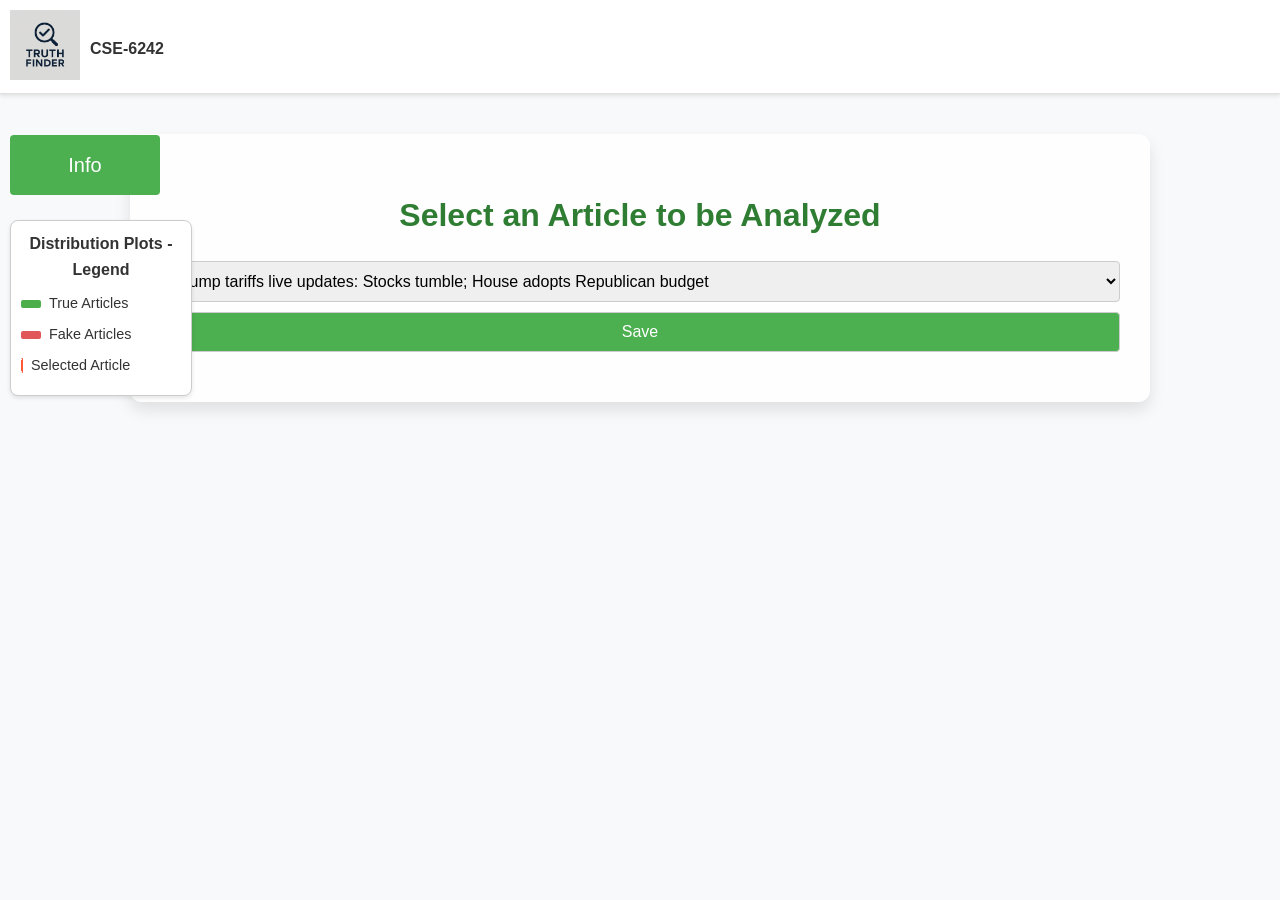
==== index.html @ 694df0c3 "Merge remote-tracking branch 'origin/feat/dylan_frontend' into dev" ====
<!DOCTYPE html>
<html lang="en">
<head>
  <meta charset="UTF-8" />
  <meta name="viewport" content="width=device-width, initial-scale=1.0" />
  <title>Save URL Input</title>
  <link href="https://fonts.googleapis.com/css2?family=Open+Sans:wght@400;600&display=swap" rel="stylesheet" />
  <script src="/static/flesch_reading_ease_chart.js"></script>
  <script src="/static/word_count_chart.js"></script>
  <script src="/static/overall_polarity_chart.js"></script>
  <script src="/static/overall_subjectivity_chart.js"></script>
  <script src="/static/avg_sentence_polarity_chart.js"></script>
  <script src="/static/avg_sentence_subjectivity_chart.js"></script>
  <script src="/static/num_speech_attributes_chart.js"></script>
  <script src="https://d3js.org/d3.v7.min.js"></script>
  <link rel="stylesheet" href="/static/avg_polarity_style.css" />
  <link rel="stylesheet" href="/static/analysis_results.css" />
  <link rel="stylesheet" href="/static/floating_legend.css" />

  <style>
    /* CSS Variables for consistent styling */
    :root {
      --primary-color: #4caf50;
      --secondary-color: #2e7d32;
      --background-color: #f5f5f5;
      --card-bg: #ffffff;
      --font-color: #333;
      --accent-color: #ffeb3b;
      --error-color: #f44336;
    }

    /* Header styling for a modern, clean look */
    .app-header {
      display: flex;
      align-items: center;
      padding: 10px 10px;
      padding-bottom: 5px;
      background-color: #ffffff;  /* White background to contrast with a light gray body */
      box-shadow: 0 2px 4px rgba(0, 0, 0, 0.1); /* Subtle shadow for depth */
      border-bottom: 1px solid #e0e0e0; /* Optional: a thin bottom border for separation */
      margin-bottom: 20px;
    }

    .logo {
      height: 70px;      /* Adjust the height as needed */
      width: auto;       /* Maintain aspect ratio */
    }

    .app-title {
      font-size: 1rem;
      font-weight: 600;
      color: #333;       /* Dark but neutral color */
      margin: 0;
      margin-left: 10px;
      font-family: 'Montserrat', sans-serif; /* Modern, clean font - be sure to load it if using external fonts */
    }

    /* Global Styles */
    body {
      margin: 0;
      padding: 0;
      font-family: "Open Sans", sans-serif;
      background-color: #f8f9fa;
      /* background: url('static/background.jpg') no-repeat center center fixed; */
      background-size: cover;
      color: var(--font-color);
      line-height: 1.6;
      font-family: sans-serif;
    }

    #outputSection {
      max-width: 100%;
      overflow-x: visible; /* Allow overflow for scale tooltips */
      box-sizing: border-box;
      padding: 0 15px;
    }

    .container {
      width: 75%;
      margin: 40px auto;
      padding: 30px;
      background-color: rgba(255, 255, 255, 0.9);
      border-radius: 12px;
      box-shadow: 0 8px 16px rgba(0, 0, 0, 0.1);
    }
    h2 {
      text-align: center;
      margin-bottom: 20px;
      color: var(--secondary-color);
    }
    select,
    button {
      width: 100%;
      padding: 10px;
      font-size: 16px;
      border: 1px solid #ccc;
      border-radius: 4px;
    }
    select:focus,
    button:focus {
      outline: none;
      border-color: var(--primary-color);
    }
    button {
      background-color: var(--primary-color);
      color: #fff;
      cursor: pointer;
      transition: background-color 0.3s ease;
      margin-top: 10px;
    }
    button:hover {
      background-color: var(--secondary-color);
    }
    #responseMessage {
      text-align: center;
      margin-top: 20px;
      font-weight: 600;
    }
    /* Loading Spinner */
    .loading-spinner {
      display: inline-block;
      width: 18px;
      height: 18px;
      border: 3px solid rgba(0, 0, 0, 0.1);
      border-radius: 50%;
      border-top-color: var(--primary-color);
      animation: spin 1s linear infinite;
      margin-left: 8px;
      vertical-align: middle;
    }

    .chart-loading-spinner {
      /* Temporary border to find it */
      border: 2px solid red;
      /* Temporary border to find it */
      position: absolute;
      top: 0;
      left: 0;
      width: 100%;
      height: 100%;
      background-color: rgba(255, 255, 255, 0.8); /* semi-transparent overlay */
      display: flex;
      justify-content: center;
      align-items: center;
      z-index: 1000; /* make sure it sits on top of other chart elements */
    }


    @keyframes spin {
      to { transform: rotate(360deg); }
    }
    /* Cards for Results & Errors */
    .result-card,
    .error-card,
    .result-summary {
      background-color: var(--card-bg);
      padding: 20px;
      border-radius: 12px;
      margin: 20px 0;
    }
    .result-card {
      border-top: 4px solid var(--primary-color);
    }
    .error-card {
      border-top: 4px solid var(--error-color);
      color: var(--error-color);
    }
    .error-card button {
      background-color: var(--error-color);
      color: #fff;
      border: none;
      padding: 10px;
      border-radius: 4px;
      cursor: pointer;
      margin-top: 10px;
    }
    /* Gradient Line Styling */
    .gradient-line {
      width: 100%;
      height: 20px;
      background: linear-gradient(to right, 
        #ff4d4f 0%, #ff4d4f 25%, 
        #faad14 25%, #faad14 40%, 
        #a0d911 40%, #a0d911 70%, 
        #52c41a 70%, #52c41a 85%,
        #389e0d 85%, #389e0d 100%);
      position: relative;
      border-radius: 10px;
      overflow: hidden;
    }
    .tick {
      position: absolute;
      top: -6px;
      width: 4px;
      height: 32px;
      background-color: #000;
    }
    /* Metrics Grid Layout */
    .metrics-grid {
      display: grid;
      grid-template-columns: repeat(2, 1fr); /* 2 columns */
      gap: 20px;
      margin: 20px 0;
    }
    /* Modern Metric Card styling */
    .metric-card {
      background-color: var(--card-bg);
      padding: 20px;
      overflow: visible !important; /* This is crucial */
      border-radius: 12px;
      box-shadow: 0 4px 6px rgba(0, 0, 0, 0.1);
      transition: transform 0.3s ease, box-shadow 0.3s ease;
      position: relative;
      overflow: visible; /* Allow tooltips to overflow */
    }
    .metric-card:hover {
      transform: translateY(-5px);
      box-shadow: 0 8px 12px rgba(0, 0, 0, 0.2);
    }
    .metric-card h4 {
      margin: 0 0 10px;
      color: var(--secondary-color);
      font-size: 16px;
    }
    .metric-value {
      font-size: 22px;
      font-weight: 600;
      color: var(--font-color);
    }
    /* Tooltip Styling */
    .tooltip {
      visibility: hidden;
      width: 500px;
      background-color: #333;
      color: #fff;
      text-align: center;
      border-radius: 6px;
      padding: 8px;
      position: fixed;
      z-index: 9999;
      bottom: 80%;
      left: 50%;
      transform: translateX(-50%);
      opacity: 0;
      transition: opacity 0.3s;
      font-size: 20px;
      z-index: 1000; /* Can be lower now */
      pointer-events: none; /* Prevents tooltip from blocking interactions */
    }
    
    .metric-card:hover .tooltip {
      visibility: visible;
      opacity: 1; /* ensure fully visible */
    }
    
    .tooltip::after {
      content: "";
      position: absolute;
      top: 100%;
      left: 50%;
      margin-left: -5px;
      border-width: 5px;
      border-style: solid;
      border-color: #333 transparent transparent transparent; /* solid arrow */
    }
    /* Verdict Badge */
    .verdict-badge {
      display: inline-block;
      padding: 4px 8px;
      background-color: var(--accent-color);
      border-radius: 9999px;
      font-weight: 600;
      font-size: 1.3rem;
      text-transform: uppercase;
      box-shadow: 0 2px 4px rgba(0, 0, 0, 0.1); /* subtle drop shadow */
      margin-left: 8px;
    }

    /* Dynamic classes based on credibility */
    .very-high-credibility {
      background-color: #389e0d ;
    }

    .high-credibility {
      background-color: #52c41a; 
    }

    .moderate-credibility {
      background-color: #a0d911;
    }

    .low-credibility {
      background-color: #faad14  ;
    }

    .very-low-credibility {
      background-color: #ff4d4f ;
    }

    /* Chart Container Styling */
    .chart-container {
      width: 95%; /* Full width of the grid cell */
      height: auto; /* Keep height as before */
      margin: 10px -10px;
      border: 1px solid #ddd;
      border-radius: 12px;
      box-shadow: 0 2px 4px rgba(0, 0, 0, 0.1);
      padding: 20px;
      background-color: var(--card-bg);
      position: relative;
      overflow: visible; /* Allow tooltips to overflow */
      display: flex;
      flex-direction: column;
    }
    .axis-label {
      font-size: 11px;
      font-family: "Open Sans", sans-serif;
      margin-right: auto;
    }
    .chart-title {
      font-size: 14px;
      font-family: "Open Sans", sans-serif;
    }
    svg {
      overflow: visible;
    }
    /* Additional Hover Effects for Scale Labels */
    .scale-label {
      transition: transform 0.2s;
      z-index:10000;
      overflow: visible !important;
      white-space: nowrap; /* Prevent text wrapping */
    }
    .scale-label:hover {
      transform: scale(1.1);
      z-index:10000;
    }

    /* ---------------- Modal Styles ---------------- */
    /* Reduced-size fixed button in the top left corner */
    #infoButton {
      width: 150px;    /* sets the width of the button */
      height: 60px;
      position: fixed;
      top: 125px;
      left: 10px;
      z-index: 1100;
      background-color: var(--primary-color);
      border: none;
      color: #fff;
      padding: 5px 10px;    /* Reduced padding for smaller button */
      border-radius: 4px;
      cursor: pointer;
      font-size: 20px;      /* Reduced font-size */
    }
    /* The Modal (background) */
    .modal {
      display: none;
      position: fixed;
      z-index: 1050;
      left: 0;
      top: 0;
      width: 100%;
      height: 100%;
      overflow: auto;
      background-color: rgba(0,0,0,0.4);
    }
    /* Modal Content Box */
    .modal-content {
      background-color: #fefefe;
      margin: 10% auto;
      padding: 20px;
      border: 1px solid #888;
      width: 80%;
      max-width: 600px;
      border-radius: 8px;
      position: relative;
    }
    /* Close Button */
    .close {
      color: #aaa;
      position: absolute;
      top: 10px;
      right: 15px;
      font-size: 24px;
      font-weight: bold;
      cursor: pointer;
    }
    .close:hover,
    .close:focus {
      color: #000;
      text-decoration: none;
    }
        
    /* Scale container styling */
    .polarity-scale,
    .subjectivity-scale,
    .polarity-score-scale,
    .subjectivity-score-scale,
    .readability-scale {
      order: 1; /* Makes scale appear above chart */
      position: relative;
      z-index: 2; /* Higher than the chart */
      background: rgba(255,255,255,0.95);
      padding: 15px;
      border-radius: 8px;
      margin-bottom: 15px;
      box-shadow: 0 2px 4px rgba(0,0,0,0.1);
      padding: 15px;
      margin-bottom: 10px; /* Overlap slightly with chart */
    }
    
    
    /* Chart SVG container */
    .chart-container svg {
      position: relative;
      z-index: 1; /* Below the scale */
      margin-top: -10px; /* Pull up slightly */
    }
    
    /* Scale track styling */
    .scale-track {
      position: absolute;
      top: 50%;
      left: 0;
      right: 0;
      height: 10px;
      border-radius: 5px;
      background-color: #ccc; /* or your desired color */
      transform: translateY(-50%);
      z-index: 1;
    }
        
    /* Indicator styling */
    .scale-indicator {
      position: absolute;
      top: 50%;
      transform: translate(-50%, -50%); /* horizontally and vertically center */
      z-index: 7; /* make sure it sits above the scale */
    }
    
    .indicator-line {
      height: 30px;
      width: 2px;
      background: #333;
      margin: 0 auto;
    }
    
    .indicator-dot {
      width: 14px;
      height: 14px;
      background: #333;
      border-radius: 50%;
      margin: -6px auto 0;
    }
    
    /* Scale label styling */
    .scale-label {
      position: absolute;
      top: 25px;
      font-size: 12px;
      font-weight: bold;
    }
    
    .scale-label-0 { left: 0; }
    .scale-label-1 { right: 0; }
    .scale-label-neg { left: 0; }
    .scale-label-pos { right: 0; }
    .scale-label-neutral { left: 50%; transform: translateX(-50%); }
    .scale-label-min { left: 0; 
      z-index: 99999;    
    }
    .scale-label-max { right: 0; 
      z-index: 99999;
    }
    .scale-label-mid { left: 50%; transform: translateX(-50%); }
    
    .scale-instruction {
      font-size: 11px;
      color: #666;
      text-align: center;
      margin-top: 10px;
    }
    .chart-svg-container {
      order: 2;
      z-index: 1;
      position: relative;
      height: 300px;
      overflow: visible;
      box-sizing: border-box;
    }
    .scale-indicator {
      z-index: 3;
    }
    .container, .scale-label, body {
      overflow: visible !important;
    }
  </style>
</head>
<body>
  
  <header class="app-header">
    <div class="logo-container">
      <!-- Replace the src value with the path to your logo image -->
      <img src="/static/truth_finder_logo.png" alt="Truth Finder Logo" class="logo">
    </div>
    <h1 class="app-title">CSE-6242</h1>
  </header>

  <!-- Fixed Information Button -->
  <button id="infoButton">Info</button>

  <!-- Modal Structure -->
  <div id="infoModal" class="modal">
    <div class="modal-content">
      <span id="closeModal" class="close">&times;</span>
      <h3>Information</h3>
      <p>
        <strong>Credibility Score:</strong> The Credibility score represents the model’s predicted probability that a given statement or article more closely 
        follows the patterns of the articles in its training data that were labeled true.
        It ranges from 0 to 1, where values closer to 0 indicate a low probability of truth, and values closer to 1 indicate a high probability.
        This score can be interpreted using qualitative descriptors to aid understanding, such as "very low credibility" or "high credibility".
      </p>
      <p>
        <strong>Polarity:</strong> Refers to the overall sentiment of an article, measured on a scale from -1 to 1. 
        A score closer to -1 indicates a completely negative tone, while a score near 1 represents a completely positive one. 
        This metric provides a high-level understanding of the emotional attitude conveyed throughout the article.
      </p>
      <p>
        <strong>Subjectivity:</strong> Captures how much an article expresses personal opinions versus factual information. 
        It ranges from 0 to 1, where 0 indicates a highly objective, fact-based article, and 1 indicates a highly subjective or opinion-driven piece.
        This helps assess whether the article is more informative or expressive in nature.
      </p>
      <p>
        <strong>Avg Polarity:</strong> Represents the mean sentiment score calculated across all individual sentences in the article. 
        Unlike the overall polarity, this provides a more granular view of sentiment, revealing subtle shifts in emotional tone throughout the text.
      </p>
      <p>
        <strong>Avg Subjectivity:</strong> Is the average of the subjectivity scores for each sentence in the article. 
        This metric offers a detailed look at how opinionated or objective the content is on a sentence-by-sentence basis, 
        allowing for a more nuanced understanding of the article’s perspective.
      </p>
      <p>
        <strong>Word Count:</strong> Simply denotes the total number of words in the article. 
        It serves as a basic measure of the article’s length and can also indirectly relate to the depth or breadth of the content.
      </p>
      <p>
        <strong>Quotes:</strong> Estimate the number of reported speech instances in the article. 
        This is approximated by counting the occurrences of speech-related verbs such as “said,” “say,” “told,” and “tell.” 
        It provides insight into how much of the article is based on direct quotations or attributed dialogue.
      </p>
      <p>
        <strong>Flesch Reading Ease:</strong> Is a readability score that evaluates how easy the article is to read. 
        It is calculated based on sentence length and syllable complexity, with a range from 1 (very difficult to read) to 100 (very easy to read). 
        Higher scores suggest simpler, more accessible language, while lower scores imply a more complex writing style.
      </p>
    </div>
  </div>

  <!-- Floating legend container -->
  <div class="floating-legend">
    <h4>Distribution Plots - Legend</h4>
    <div class="legend-item">
      <span class="legend-color green-line"></span>
      <span class="legend-label">True Articles</span>
    </div>
    <div class="legend-item">
      <span class="legend-color red-line"></span>
      <span class="legend-label">Fake Articles</span>
    </div>
    <div class="legend-item">
      <span class="legend-color dashed-line"></span>
      <span class="legend-label">Selected Article</span>
    </div>
  </div>

  <div class="container">
    <h2 style="font-size: 2em;">Select an Article to be Analyzed</h2>
    <select id="urlInput">
      <option value="Trump tariffs live updates: Stocks tumble; House adopts Republican budget"> Trump tariffs live updates: Stocks tumble; House adopts Republican budget </option>
       <option value="These are the House Republicans running for speaker"> These are the House Republicans running for speaker </option>
       <option value="Supreme Court says Trump admin must 'facilitate' release of man wrongly deported to El Salvador prison"> Supreme Court says Trump admin must 'facilitate' release of man wrongly deported to El Salvador prison </option>
       <option value="Michelle Obama addresses recent absences from political events and divorce rumors"> Michelle Obama addresses recent absences from political events and divorce rumors </option>
       <option value="These are the House Republicans running for speaker"> These are the House Republicans running for speaker </option>
       <option value="Uncertainty looms for future aid to Ukraine and Israel as speaker drama continues"> Uncertainty looms for future aid to Ukraine and Israel as speaker drama continues </option>
       <option value="Can Trump run for a third term in 2028?"> Can Trump run for a third term in 2028? </option>
       <option value="Top federal labor officials reinstated by full DC federal appeals court "> Top federal labor officials reinstated by full DC federal appeals court </option>
       <option value="Fact check: Trump’s barrage of lies about Zelensky and Ukraine "> Fact check: Trump’s barrage of lies about Zelensky and Ukraine </option>
       <option value="Declassified CIA Files Reveal Hitler Didn’t Die, He Lived Secretly in South America For Decades"> Declassified CIA Files Reveal Hitler Didn’t Die, He Lived Secretly in South America For Decades </option>
       <option value="Secret Service Denies RFK, Jr Protection Again After Armed Man Infiltrates His Security"> Secret Service Denies RFK, Jr Protection Again After Armed Man Infiltrates His Security </option>
       <option value="NASA Rescues Children Stranded For 9 Months At Space Camp"> NASA Rescues Children Stranded For 9 Months At Space Camp </option>
       <option value="McDonald’s Just Recalled 1 Million Chicken Nuggets, The Reason Why Will Sicken You!"> McDonald’s Just Recalled 1 Million Chicken Nuggets, The Reason Why Will Sicken You! </option>  
       <option value="South Sudan rescinds its decision to deny a deportee entry after the US revokes visas"> South Sudan rescinds its decision to deny a deportee entry after the US revokes visas</option>
       <option value="What just happened with Trump’s tariffs? He paused some tariffs — and then escalated a trade war with China."> What just happened with Trump’s tariffs? He paused some tariffs — and then escalated a trade war with China. </option>
    </select>
    <button onclick="saveToServer()">Save</button>
    <p id="responseMessage"></p>
    <!-- Output Section (initially hidden) -->
    <div id="outputSection" style="display: none; padding: 5px; font-size: 1.8em;">
      <hr class="section-divider">
      <h3>Analysis Results</h3>
      <div id="outputData"></div>
      <div class="metrics-grid" id="metricsDisplay"></div>
    </div>
  </div>

  <script>
    let globalD3Data = null;
    
    // Load CSV data when page loads
    window.addEventListener('DOMContentLoaded', () => {
        console.log('Preloading D3 CSV data...');
        d3.csv("static/final_dataset_with_pca_d3.csv")
            .then(data => {
                console.log('D3 CSV data preloaded successfully', {
                    rowCount: data.length
                });
                globalD3Data = data;
            })
            .catch(error => {
                console.error('Error preloading D3 CSV data:', error);
            });
    });

    async function saveToServer() {
      const url = document.getElementById("urlInput").value;
      if (url.trim() === "") {
        alert("Please enter a valid URL");
        return;
      }
      document.getElementById("responseMessage").innerText = `Analyzing: ${url}`;
      document.getElementById("outputSection").style.display = "none";
      const spinner = document.createElement("div");
      spinner.className = "loading-spinner";
      spinner.id = "globalSpinner";
      document.getElementById("responseMessage").appendChild(spinner);
      try {
        const [response] = await Promise.all([
          fetch("http://127.0.0.1:5000/save_url", {
            method: "POST",
            headers: { "Content-Type": "application/json" },
            body: JSON.stringify({ url: url })
          }),
          new Promise((resolve) => setTimeout(resolve, 5000)),
        ]);
        const result = await response.json();
        fetchOutputData();
        document.getElementById("responseMessage").innerText = `Analysis complete for: ${url}`;
        document.getElementById("outputSection").style.display = "block";
      } catch (error) {
        document.getElementById("responseMessage").innerText = `Error analyzing URL: ${error.message}`;
        const spinner = document.querySelector(".loading-spinner");
        if (spinner) spinner.remove();
      }
    }

    
    async function fetchOutputData() {
      // Clear previous outputs from outputData and metricsDisplay (if needed)
      document.getElementById("outputData").innerHTML = "";
      document.getElementById("metricsDisplay").innerHTML = "";
      
      // (Optionally) Reuse the existing spinner. If it's already in place (from saveToServer),
      // you can just leave it until this function completes.
      
      let spinner = document.getElementById("globalSpinner");
      if (!spinner) {
        // If not present, create a spinner (fallback)
        spinner = document.createElement("div");
        spinner.className = "loading-spinner";
        spinner.id = "globalSpinner";
        document.getElementById("outputData").appendChild(spinner);
      }
      console.log('Starting fetchOutputData()');
      try {
        console.log('Attempting to fetch data from /get_output');
        const response = await fetch("http://127.0.0.1:5000/get_output");
        const data = await response.json();
        console.log('Received data:', { 
          status: response.status,
          dataLength: data?.length,
          firstResult: data?.[0] 
        });

        if (!response.ok) throw new Error(data.error || "Server error");
        if (!data || !data.length) throw new Error("No data available");

        const result = data[0];
        console.log('Processing result with metrics:', {
          fake_percent: result.fake_percent,
          avg_polarity: result.avg_polarity,
          avg_subjectivity: result.avg_subjectivity
        });

        
        document.getElementById("outputData").innerHTML = `
          <div class="analysis-results-card">
            <h3>Credibility Score: <span class="score">${Number(result.fake_percent).toFixed(2)}%</span>
            <span id="verdictBadge" class="verdict-badge">${result.fake_percent_display}</span>
            </h3>
            <div class="gradient-line" id="gradientLine">
              <div class="tick" id="tick"></div>
            </div>
          </div>
        `;
        setTickPosition(result.fake_percent);

        // Use preloaded data if available, otherwise load it
        const chartData = globalD3Data || await d3.csv("static/final_dataset_with_pca_d3.csv");
        console.log('Defined variable chartData:', {
          chartDataLength: chartData.length,
          chartDataFirstRow: chartData[0]
        });
         
        document.getElementById("metricsDisplay").innerHTML = `
              <div class="metric-card">
                  <h4>Avg. Polarity</h4>
                  <div class="metric-value">${result.avg_polarity}</div>
                      <div id="avg-sentence-polarity-chart" class="chart-container">
                        <!-- Scale container (won't be cleared by D3) -->
                        <div class="subjectivity-scale">
                          <div class="scale-track"></div>
                          <div class="scale-indicator" style="left: ${(result.avg_polarity * 100+50)}%;">
                            <div class="indicator-line"></div>
                            <div class="indicator-dot"></div>
                          </div>
                          <div class="scale-label scale-label-0">-1</div>
                          <div class="scale-label scale-label-1">1</div>
                          <div class="scale-label scale-label-min" data-tooltip="Completely Negative">
                              -1
                          </div>
                          <div class="scale-label scale-label-max" data-tooltip="Completely Positive">
                              1
                          </div>
                          <div class="scale-instruction">Hover over ends of scale</div>
                        </div>
                        <!-- Chart will be inserted here -->
                        <div class="chart-svg-container"></div>
                      </div>
                  <span class="tooltip">The overall polarity (sentiment) of an article as a whole. Completely Negative = -1, Completely Positive = 1.</span>
              </div>
                                  
              <div class="metric-card">
                  <h4>Avg. Subjectivity</h4>
                  <div class="metric-value">${result.avg_subjectivity}</div>
                  <div id="avg-sentence-subjectivity-chart" class="chart-container">
                      <!-- Scale container -->
                      <div class="subjectivity-scale">
                          <!-- The scale track - blue gradient for objectivity/subjectivity -->
                          <div class="scale-track"></div>
                          
                          <!-- The indicator for the current value -->
                          <div class="scale-indicator" style="left: ${result.avg_subjectivity * 100}%;">
                            <div class="indicator-line"></div>
                            <div class="indicator-dot"></div>
                          </div>
                          <div class="scale-label scale-label-0">0</div>
                          <div class="scale-label scale-label-1">1</div>
                          <div class="scale-label scale-label-min" data-tooltip="More Factual Content">
                              0
                          </div>
                          <div class="scale-label scale-label-max" data-tooltip="More Opinionated Content">
                              1
                          </div>
                          <div class="scale-instruction">Hover over ends of scale</div>
                        </div>
                        <!-- Chart will be inserted here -->
                        <div class="chart-svg-container"></div>
                  </div>
                  <span class="tooltip">The overall subjectivity (how much or how little an article expresses a personal viewpoint) of an article as a whole. More Factual Content = 0, More Opinionated Content = 1.</span>
              </div>
              
              <div class="metric-card">
                  <h4>Polarity Score</h4>
                  <div class="metric-value">${result.polarity_score}</div>
                  <div id="overall-polarity-chart" class="chart-container">
                      <!-- Scale container -->
                      <div class="polarity-score-scale">
                          <!-- The scale track - bidirectional gradient -->
                          <div class="scale-track"></div>
                          
                          <!-- The indicator -->
                          <div class="scale-indicator" style="left: ${(result.polarity_score + 1) * 50}%;">
                            <div class="indicator-line"></div>
                            <div class="indicator-dot"></div>
                          </div>
                          <div class="scale-label scale-label-0">-1</div>
                          <div class="scale-label scale-label-1">1</div>
                          <div class="scale-label scale-label-min" data-tooltip="Completely Negative">
                              -1
                          </div>
                          <div class="scale-label scale-label-max" data-tooltip="Completely Positive">
                              1
                          </div>
                          <div class="scale-instruction">Hover over ends of scale</div>
                        </div>
                        <!-- Chart will be inserted here -->
                        <div class="chart-svg-container"></div>
                  </div>
                  <span class="tooltip">The overall polarity (sentiment) of an article as a whole. Completely Negative = -1, Completely Positive = 1.</span>
              </div>
              
              <div class="metric-card">
                  <h4>Subjectivity Score</h4>
                  <div class="metric-value">${result.subjectivity_score}</div>
                  <div id="overall-subjectivity-chart" class="chart-container">
                      <!-- Scale container -->
                      <div class="subjectivity-score-scale">
                          <!-- The scale track - blue gradient -->
                          <div class="scale-track"></div>
                          
                          <!-- The indicator -->
                          <div class="scale-indicator" style="left: ${result.subjectivity_score * 100}%;">
                            <div class="indicator-line"></div>
                            <div class="indicator-dot"></div>
                          </div>
                          <div class="scale-label scale-label-0">0</div>
                          <div class="scale-label scale-label-1">1</div>
                          <div class="scale-label scale-label-min" data-tooltip="More Factual Content">
                              0
                          </div>
                          <div class="scale-label scale-label-max" data-tooltip="More Opinionated Content">
                              1
                          </div>
                          <div class="scale-instruction">Hover over ends of scale</div>
                        </div>
                        <!-- Chart will be inserted here -->
                        <div class="chart-svg-container"></div>
                  </div>
                  <span class="tooltip">The average subjectivity of the article's sentences. A more fine-grained measure of subjectivity.</span>
              </div>
              
              <div class="metric-card">
                  <h4>Quotes Count</h4>
                  <div class="metric-value">${result.num_quotes}</div>
                  <div id="num-speech-attributes-chart" class="chart-container">
                      <div class="chart-svg-container"></div>
                  </div>
                  <span class="tooltip">An approximation of the number of quotations in an article. Counts number of times "said", "say", "told", and "tell" speech attributes appear in the article.</span>
              </div>
              <div class="metric-card">
                  <h4>Word Count</h4>
                  <div class="metric-value">${result.word_count}</div>
                  <div id="word-count-chart" class="chart-container">
                  
                      <div class="chart-svg-container"></div>
                  </div>
                  <span class="tooltip">The length of an article.</span>
              </div>
              <div class="metric-card">
                  <h4>Readability</h4>
                  <div class="metric-value">${result.flesch_reading_ease}</div>
                  <div id="flesch-reading-ease-chart" class="chart-container">
                      <!-- Readability scale with difficulty zones -->
                      <div class="readability-scale">
                          <!-- Multi-color gradient for difficulty levels -->
                          <div class="scale-track"></div>
                          
                          <!-- Indicator -->
                          <div class="scale-indicator" style="left: ${result.flesch_reading_ease}%;">
                              <div class="indicator-line"></div>
                              <div class="indicator-dot"></div>
                          </div>
                          
                          <!-- Zone markers -->
                          <div class="zone-marker" style="left: 30%;" data-tooltip="College level"></div>
                          <div class="zone-marker" style="left: 50%;" data-tooltip="High school"></div>
                          <div class="zone-marker" style="left: 70%;" data-tooltip="8th grade"></div>
                          <div class="zone-marker" style="left: 90%;" data-tooltip="5th grade"></div>
                          
                          <!-- Scale labels -->
                          <div class="scale-label scale-label-min" data-tooltip="Very difficult (Professional)">
                              0
                          </div>
                          <div class="scale-label scale-label-max" data-tooltip="Very easy (Elementary school)">
                              100
                          </div>
                          <div class="scale-instruction">Hover over ends of scale to see examples</div>
                      </div>
                      <div class="chart-svg-container"></div>
                  </div>
                  <span class="tooltip">A measure of text readability based on text length and syllabic content. Difficult to Read = 1, Easy to Read = 100.</span>
              </div>
          `;

          // Now call the update function to apply dynamic colors
          updateVerdictBadge(result);

          console.log('Attempting to create the kde plots');
          // Create charts using the data
          createFleschReadingEaseChart(chartData, result.flesch_reading_ease);
          createWordCountChart(chartData, result.word_count);
          createOverallPolarityChart(chartData, result.polarity_score);
          createOverallSubjectivityChart(chartData, result.subjectivity_score);
          createAvgSentencePolarityChart(chartData, result.avg_polarity);
          createAvgSentenceSubjectivityChart(chartData, result.avg_subjectivity);
          createNumSpeechAttributesChart(chartData, result.num_quotes);
      } catch (error) {
        document.getElementById("outputData").innerHTML = `
          <div class="error-card">
            <h3>Error Loading Results</h3>
            <p>${error.message}</p>
            <button onclick="fetchOutputData()">Retry</button>
          </div>
        `;
      } finally {
        // Only remove the spinner after everything is complete
        const spinner = document.getElementById("globalSpinner");
        if (spinner) spinner.remove();
      }
    }

    function applyVerdictBadgeColor(badgeElement, score) {
      badgeElement.classList.remove('very-high-credibility','high-credibility', 'medium-credibility', 'low-credibility', 'very-low-credibility');

      if (score > 85) {
        badgeElement.classList.add('very-high-credibility');
      } else if (score > 70) {
        badgeElement.classList.add('high-credibility');
      } 
        else if (score > 40) {
        badgeElement.classList.add('moderate-credibility');
      }
        else if (score > 25){
        badgeElement.classList.add('low-credibility');
      }
        else {
        badgeElement.classList.add('very-low-credibility');
      }
    }

    function updateVerdictBadge(result) {
      // Assume result.fake_percent contains a numeric score, e.g. 82 for 82% credibility.
      const credibilityScore = Number(result.fake_percent);
      const badgeElement = document.getElementById('verdictBadge');
      if (badgeElement) {
        applyVerdictBadgeColor(badgeElement, credibilityScore);
      }
    }

    function setTickPosition(fakePercent) {
      const gradientLine = document.getElementById("gradientLine");
      const tick = document.getElementById("tick");
      const position = (fakePercent / 100) * gradientLine.offsetWidth;
      tick.style.left = `${position}px`;
    }

    // ---------------- Modal (Information Popup) Script ---------------- //
    var infoButton = document.getElementById("infoButton");
    var infoModal = document.getElementById("infoModal");
    var closeBtn = document.getElementById("closeModal");

    infoButton.onclick = function() {
      infoModal.style.display = "block";
    };

    closeBtn.onclick = function() {
      infoModal.style.display = "none";
    };

    window.onclick = function(event) {
      if (event.target == infoModal) {
        infoModal.style.display = "none";
      }
    };
  </script>
</body>
</html>
---- static/avg_polarity_style.css ----
/* polarity-scale.css */
.polarity-scale {
  position: relative; /* Keeps it in document flow */
  z-index: 2; /* Renders above the chart */
  margin-bottom: 20px; /* Space between scale and chart */
  background: rgba(255,255,255,0.8); /* Optional: makes scale more readable */
  padding: 10px;
  border-radius: 8px;
}
.scale-track {
    position: absolute;
    top: 20px;
    left: 0;
    right: 0;
    height: 4px;
    background: linear-gradient(to right, #ff0000, #ffff00, #00ff00);
    border-radius: 2px;
}

.scale-indicator {
    position: absolute;
    top: 0;
    transform: translateX(-50%);
    text-align: center;
}

.indicator-line {
    height: 20px;
    width: 2px;
    background: #333;
    margin: 0 auto;
}

.indicator-dot {
    width: 10px;
    height: 10px;
    background: #333;
    border-radius: 50%;
    margin: 0 auto;
}

.scale-label {
    position: absolute;
    top: 30px;
    font-size: 12px;
    font-weight: bold;
    cursor: pointer;
    padding: 2px 5px;
    border-radius: 3px;
    z-index:10000;
    transition: background 0.2s;
}

.scale-label:hover {
    background: #f0f0f0;
    z-index: 10000;
}

.scale-label-0 {
    left: 0;
    z-index: 10000;
}

.scale-label-1 {
    right: 0;
    z-index: 10000;
}

/* Tooltip styling */
.scale-label::after {
    content: attr(data-tooltip);
    position: absolute;
    bottom: 100%;
    left: 50%;
    transform: translateX(-50%);
    background: #333;
    color: white;
    padding: 8px 12px;
    border-radius: 4px;
    font-size: 14px;
    font-weight: normal;
    white-space: nowrap;
    opacity: 0;
    visibility: hidden;
    transition: opacity 0.2s;
    z-index: 9999;
}

.scale-label:hover::after {
    opacity: 1;
    visibility: visible;
    z-index: 10000;
}


/* subjectivity-scale.css */
.subjectivity-scale {
    position: relative;
    height: 40px;
    margin: 20px 0;
}

.subjectivity-scale .scale-track {
    position: absolute;
    top: 20px;
    left: 0;
    right: 0;
    height: 4px;
    background: linear-gradient(to right, #e6f7ff, #1890ff);
    border-radius: 2px;
}

.subjectivity-scale .scale-indicator {
    position: absolute;
    top: 0;
    transform: translateX(-50%);
    text-align: center;
}

.subjectivity-scale .indicator-line {
    height: 20px;
    width: 2px;
    background: #333;
    margin: 0 auto;
}

.subjectivity-scale .indicator-dot {
    width: 10px;
    height: 10px;
    background: #1890ff; /* Blue to match scale */
    border-radius: 50%;
    margin: 0 auto;
}

.subjectivity-scale .scale-label {
    position: absolute;
    top: 30px;
    z-index: 10000;
    font-size: 12px;
    font-weight: bold;
    cursor: pointer;
    padding: 2px 5px;
    border-radius: 3px;
    transition: background 0.2s;
}

.subjectivity-scale .scale-label:hover {
    background: #f0f0f0;
    z-index: 10000;

}

.subjectivity-scale .scale-label-0 {
    left: 0;
}

.subjectivity-scale .scale-label-1 {
    right: 0;
}

/* Tooltip styling (same as polarity) */
.subjectivity-scale .scale-label::after {
    content: attr(data-tooltip);
    position: absolute;
    bottom: 100%;
    left: 50%;
    transform: translateX(-50%);
    background: #333;
    color: white;
    padding: 8px 12px;
    border-radius: 4px;
    font-size: 14px;
    font-weight: normal;
    white-space: nowrap;
    opacity: 0;
    visibility: hidden;
    transition: opacity 0.2s;
    z-index: 9999;
}

.subjectivity-scale .scale-label:hover::after {
    opacity: 1;
    visibility: visible;
    z-index: 10000;
}

/* polarity-score-scale.css */
.polarity-score-scale {
    position: relative;
    height: 40px;
    margin: 20px 0;
}

.polarity-score-scale .scale-track {
    position: absolute;
    top: 20px;
    left: 0;
    right: 0;
    height: 4px;
    background: linear-gradient(to right, #e6f7ff, #1890ff);
    border-radius: 2px;
}

.polarity-score-scale .scale-indicator {
    position: absolute;
    top: 0;
    transform: translateX(-50%);
    text-align: center;
}

.polarity-score-scale .indicator-line {
    height: 20px;
    width: 2px;
    background: #333;
    margin: 0 auto;
}

.polarity-score-scale .indicator-dot {
    width: 10px;
    height: 10px;
    background: #333;
    border-radius: 50%;
    margin: 0 auto;
}

/* Label positioning */
.polarity-score-scale .scale-label {
    position: absolute;
    top: 30px;
    font-size: 12px;
    font-weight: bold;
    z-index: 10000;
    cursor: pointer;
    padding: 2px 5px;
    border-radius: 3px;
    transition: background 0.2s;
}

.polarity-score-scale .scale-label-neg {
    left: 0;
}

.polarity-score-scale .scale-label-neutral {
    left: 50%;
    transform: translateX(-50%);
}

.polarity-score-scale .scale-label-pos {
    right: 0;
}

/* Tooltip styling */
.polarity-score-scale .scale-label::after {
    content: attr(data-tooltip);
    position: absolute;
    bottom: 100%;
    left: 50%;
    transform: translateX(-50%);
    background: #333;
    color: white;
    padding: 8px 12px;
    border-radius: 4px;
    font-size: 14px;
    font-weight: normal;
    white-space: nowrap;
    opacity: 0;
    visibility: hidden;
    transition: opacity 0.2s;
    z-index: 10000;
}

.polarity-score-scale .scale-label:hover {
    background: #f0f0f0;
    z-index: 10000;
}

.polarity-score-scale .scale-label:hover::after {
    opacity: 1;
    visibility: visible;
    z-index: 10000;
}

/* subjectivity-score-scale.css */
.subjectivity-score-scale {
    position: relative;
    height: 40px;
    margin: 20px 0;
}

.subjectivity-score-scale .scale-track {
    position: absolute;
    top: 20px;
    left: 0;
    right: 0;
    height: 4px;
    background: linear-gradient(to right, #e6f7ff, #1890ff);
    border-radius: 2px;
}

.subjectivity-score-scale .scale-indicator {
    position: absolute;
    top: 0;
    transform: translateX(-50%);
    text-align: center;
}

.subjectivity-score-scale .indicator-line {
    height: 20px;
    width: 2px;
    background: #333;
    margin: 0 auto;
}

.subjectivity-score-scale .indicator-dot {
    width: 10px;
    height: 10px;
    background: #1890ff; /* Blue to match scale */
    border-radius: 50%;
    margin: 0 auto;
}

/* Label positioning */
.subjectivity-score-scale .scale-label {
    position: absolute;
    top: 30px;
    font-size: 12px;
    font-weight: bold;
    cursor: pointer;
    padding: 2px 5px;
    border-radius: 3px;
    transition: background 0.2s;
    z-index: 10000;
}

.subjectivity-score-scale .scale-label-min {
    left: 0;
    z-index: 10000;
}

.subjectivity-score-scale .scale-label-mid {
    left: 50%;
    transform: translateX(-50%);
}

.subjectivity-score-scale .scale-label-max {
    right: 0;
    z-index: 10000;
}

/* Tooltip styling */
.subjectivity-score-scale .scale-label::after {
    content: attr(data-tooltip);
    position: absolute;
    bottom: 100%;
    left: 50%;
    transform: translateX(-50%);
    background: #333;
    color: white;
    padding: 8px 12px;
    border-radius: 4px;
    font-size: 14px;
    font-weight: normal;
    white-space: nowrap;
    opacity: 0;
    visibility: hidden;
    transition: opacity 0.2s;
    z-index: 9999;
}

.subjectivity-score-scale .scale-label:hover {
    background: #f0f0f0;
    z-index: 100000;
}

.subjectivity-score-scale .scale-label:hover::after {
    opacity: 1;
    visibility: visible;
    z-index: 10000;
}

/* readability-scale.css */
.readability-scale {
    position: relative;
    height: 50px; /* Slightly taller to accommodate zones */
    margin: 15px 0;
    overflow: visible; /* Allow the tooltips at either end to be visible */
}

.readability-scale .scale-track {
    position: absolute;
    top: 25px;
    left: 0;
    right: 0;
    height: 6px;
    background: linear-gradient(to right, 
        #ff4d4f 0%, #ff4d4f 30%, 
        #faad14 30%, #faad14 50%, 
        #a0d911 50%, #a0d911 70%, 
        #52c41a 70%, #52c41a 90%,
        #389e0d 90%, #389e0d 100%);
    border-radius: 3px;
    pointer-events: none;
}

.readability-scale .scale-indicator {
    position: absolute;
    top: 5px;
    transform: translateX(-50%);
    text-align: center;
}

.readability-scale .indicator-line {
    height: 20px;
    width: 2px;
    background: #333;
    margin: 0 auto;
}

.readability-scale .indicator-dot {
    width: 12px;
    height: 12px;
    background: #096dd9;
    border-radius: 50%;
    border: 2px solid white;
    box-shadow: 0 2px 4px rgba(0,0,0,0.1);
    margin: 0 auto;
}

/* Zone markers */
.readability-scale .zone-marker {
    position: absolute;
    top: 20px;
    width: 10px; /* Increasing width for better visibility */
    height: 10px;
    background: transparent;
    transform: translateX(-50%);
    cursor: pointer;
    pointer-events: auto;
    z-index: 40;
}

/* Labels */
.readability-scale .scale-label {
    position: absolute;
    top: 35px;
    font-size: 12px;
    font-weight: bold;
    cursor: pointer;
    padding: 2px 5px;
    border-radius: 3px;
    transition: all 0.2s;
}

.readability-scale .scale-label-min {
    left: 0;
    z-index: 10000;
}

.readability-scale .scale-label-max {
    right: 0;
    z-index: 10000;
     
}

/* Tooltips */
.readability-scale .scale-label::after,
.readability-scale .zone-marker::after {
    content: attr(data-tooltip);
    position: absolute;
    bottom: 100%;
    left: 50%;
    transform: translateX(-50%);
    background: #333;
    color: white;
    padding: 6px 10px;
    border-radius: 4px;
    font-size: 13px;
    font-weight: normal;
    white-space: nowrap;
    opacity: 0;
    visibility: hidden;
    transition: opacity 0.2s;
    z-index: 1000;
}

.readability-scale .scale-label:hover::after,
.readability-scale .zone-marker:hover::after {
    opacity: 1;
    z-index: 10000;
    visibility: visible;
}

.readability-scale .scale-label:hover {
    background: #f0f0f0;
    z-index: 10000;
}

.scale-instruction {
    text-align: center;
    font-size: 11px;
    color: #666;
    margin-top: 8px;
    font-style: italic;
}
---- static/analysis_results.css ----
.analysis-results-card {
    background-color: #ffffff;      /* Card-like white background */
    border: 1px solid #e0e0e0;      /* Light gray border */
    border-radius: 8px;             /* Slight rounding of corners */
    box-shadow: 0 2px 4px rgba(0,0,0,0.1); /* Subtle shadow */
    padding: 20px;                  /* Space inside the card */
    margin-bottom: 20px;            /* Space below, before next section */
  }
  



  /* The below is not being used currently, keeping for possible 
  future use */
  .analysis-results-card h2 {
    margin-top: 0;
    margin-bottom: 15px;
    font-size: 1.5rem;
    color: #333;
  }
  
  .score-row {
    display: flex;
    align-items: center;
    flex-wrap: wrap;               /* If space is tight, text wraps nicely */
    margin-bottom: 8px;
  }
  
  .score-label {
    font-weight: 600;
    margin-right: 8px;
    color: #555;
  }
  
  .score-value {
    font-size: 1.4rem;
    font-weight: 700;
    margin-right: 12px;
    color: #333;
  }

  .section-divider {
    border: 0;
    border-top: 3px solid #ddd;
    margin: 20px 0;
  }
  
  .confidence-badge {
    display: inline-block;
    padding: 4px 8px;
    border-radius: 4px;
    font-weight: 600;
    margin-left: auto;  /* push it to the right if desired */
  }
  
  /* Example: highlight "high" confidence in green, etc. */
  .confidence-badge.high {
    background-color: #c8e6c9;
    color: #388e3c;
  }
  
  .confidence-badge.moderate {
    background-color: #fff9c4;
    color: #fbc02d;
  }
  
  .confidence-badge.low {
    background-color: #ffcdd2;
    color: #d32f2f;
  }
  
  .confidence-text {
    margin: 10px 0;
    color: #555;
  }
  
  .scale-bar {
    margin-top: 15px;
    /* style your horizontal bar or gradient here */
  }
---- static/floating_legend.css ----
/* Floating Legend Container */
.floating-legend {
    position: fixed; 
    top: 220px;           /* Adjust so it's under your Info button */
    left: 10px;          /* Spacing from left edge */
    width: 160px;        /* Adjust width as needed */
    background-color: #fff;
    border: 1px solid #ccc;
    border-radius: 8px;
    box-shadow: 0 2px 4px rgba(0,0,0,0.1);
    padding: 10px;
    z-index: 1000;       /* Ensure it’s above chart elements */
    font-family: sans-serif;
  }
  
  /* Legend title */
  .floating-legend h4 {
    margin: 0 0 10px;
    font-size: 1rem;
    text-align: center;
    color: #333;
  }
  
  /* Legend items */
  .legend-item {
    display: flex;
    align-items: center;
    margin-bottom: 8px;
  }
  
  .legend-color {
    display: inline-block;
    width: 20px;
    height: 8px;
    margin-right: 8px;
    border-radius: 2px;
  }
  
  .green-line {
    background-color: #4daf4a;  /* Same green as your chart line */
  }
  
  .red-line {
    background-color: #e15759;  /* Same red as your chart line */
  }
  
  /* Dashed line example */
  .dashed-line {
    width: 0;
    height: 15px;
    border-left: 2px dashed #ff5733;
    margin-right: 8px;
    }
  
  .legend-label {
    font-size: 0.9rem;
    color: #333;
  }
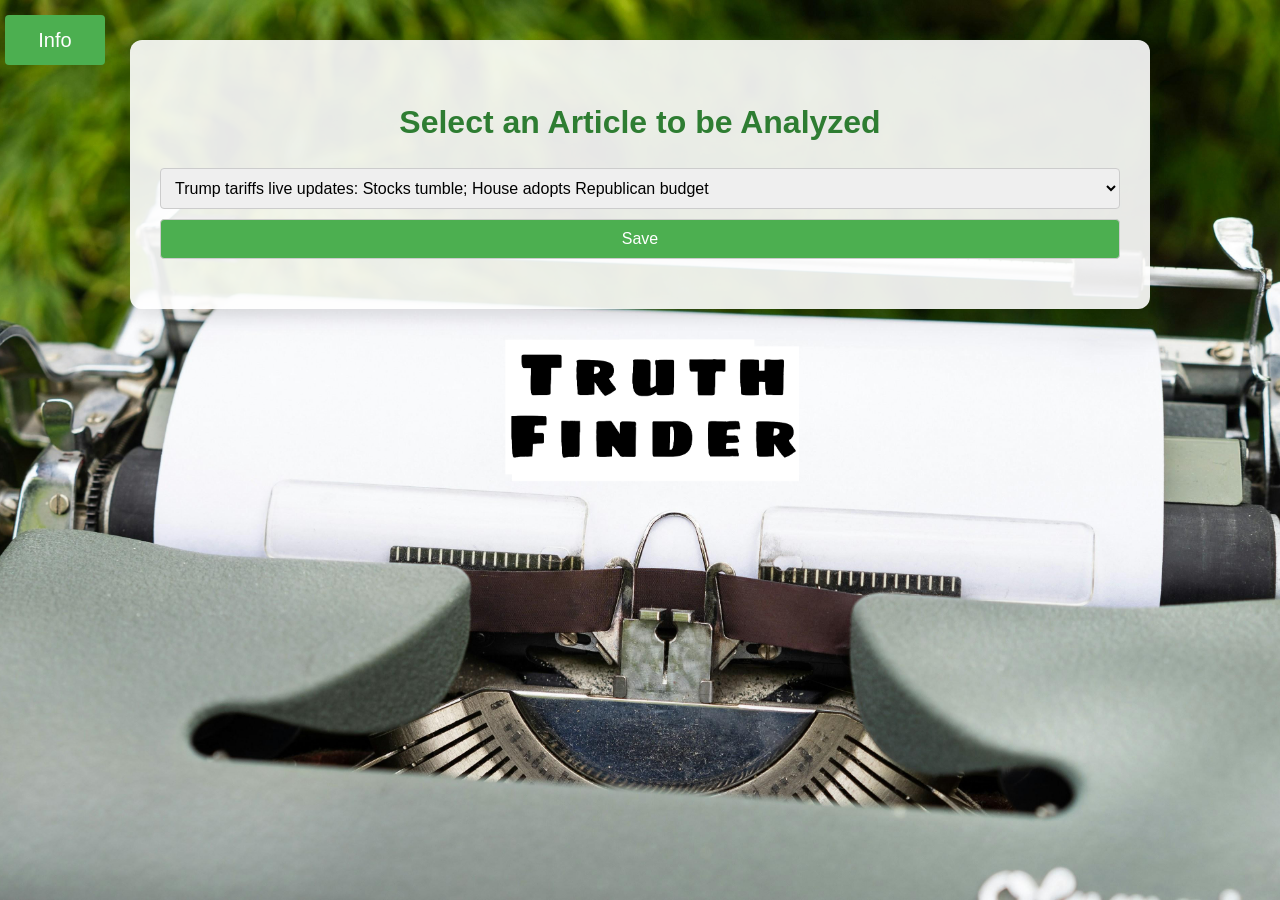
==== commit c62e9ae0: "Merge e20f35858c32a9b16fdd214ea8a0f10d7a57c2a3 into b646abf24672412660fc3937da6fcdeb5bf658b7" ====
--- a/index.html
+++ b/index.html
@@ -1,968 +1,732 @@
-<!DOCTYPE html>
-<html lang="en">
-<head>
-  <meta charset="UTF-8" />
-  <meta name="viewport" content="width=device-width, initial-scale=1.0" />
-  <title>Save URL Input</title>
-  <link href="https://fonts.googleapis.com/css2?family=Open+Sans:wght@400;600&display=swap" rel="stylesheet" />
-  <script src="/static/flesch_reading_ease_chart.js"></script>
-  <script src="/static/word_count_chart.js"></script>
-  <script src="/static/overall_polarity_chart.js"></script>
-  <script src="/static/overall_subjectivity_chart.js"></script>
-  <script src="/static/avg_sentence_polarity_chart.js"></script>
-  <script src="/static/avg_sentence_subjectivity_chart.js"></script>
-  <script src="/static/num_speech_attributes_chart.js"></script>
-  <script src="https://d3js.org/d3.v7.min.js"></script>
-  <link rel="stylesheet" href="/static/avg_polarity_style.css" />
-  <link rel="stylesheet" href="/static/analysis_results.css" />
-  <link rel="stylesheet" href="/static/floating_legend.css" />
-
-  <style>
-    /* CSS Variables for consistent styling */
-    :root {
-      --primary-color: #4caf50;
-      --secondary-color: #2e7d32;
-      --background-color: #f5f5f5;
-      --card-bg: #ffffff;
-      --font-color: #333;
-      --accent-color: #ffeb3b;
-      --error-color: #f44336;
-    }
-
-    /* Header styling for a modern, clean look */
-    .app-header {
-      display: flex;
-      align-items: center;
-      padding: 10px 10px;
-      padding-bottom: 5px;
-      background-color: #ffffff;  /* White background to contrast with a light gray body */
-      box-shadow: 0 2px 4px rgba(0, 0, 0, 0.1); /* Subtle shadow for depth */
-      border-bottom: 1px solid #e0e0e0; /* Optional: a thin bottom border for separation */
-      margin-bottom: 20px;
-    }
-
-    .logo {
-      height: 70px;      /* Adjust the height as needed */
-      width: auto;       /* Maintain aspect ratio */
-    }
-
-    .app-title {
-      font-size: 1rem;
-      font-weight: 600;
-      color: #333;       /* Dark but neutral color */
-      margin: 0;
-      margin-left: 10px;
-      font-family: 'Montserrat', sans-serif; /* Modern, clean font - be sure to load it if using external fonts */
-    }
-
-    /* Global Styles */
-    body {
-      margin: 0;
-      padding: 0;
-      font-family: "Open Sans", sans-serif;
-      background-color: #f8f9fa;
-      /* background: url('static/background.jpg') no-repeat center center fixed; */
-      background-size: cover;
-      color: var(--font-color);
-      line-height: 1.6;
-      font-family: sans-serif;
-    }
-
-    #outputSection {
-      max-width: 100%;
-      overflow-x: visible; /* Allow overflow for scale tooltips */
-      box-sizing: border-box;
-      padding: 0 15px;
-    }
-
-    .container {
-      width: 75%;
-      margin: 40px auto;
-      padding: 30px;
-      background-color: rgba(255, 255, 255, 0.9);
-      border-radius: 12px;
-      box-shadow: 0 8px 16px rgba(0, 0, 0, 0.1);
-    }
-    h2 {
-      text-align: center;
-      margin-bottom: 20px;
-      color: var(--secondary-color);
-    }
-    select,
-    button {
-      width: 100%;
-      padding: 10px;
-      font-size: 16px;
-      border: 1px solid #ccc;
-      border-radius: 4px;
-    }
-    select:focus,
-    button:focus {
-      outline: none;
-      border-color: var(--primary-color);
-    }
-    button {
-      background-color: var(--primary-color);
-      color: #fff;
-      cursor: pointer;
-      transition: background-color 0.3s ease;
-      margin-top: 10px;
-    }
-    button:hover {
-      background-color: var(--secondary-color);
-    }
-    #responseMessage {
-      text-align: center;
-      margin-top: 20px;
-      font-weight: 600;
-    }
-    /* Loading Spinner */
-    .loading-spinner {
-      display: inline-block;
-      width: 18px;
-      height: 18px;
-      border: 3px solid rgba(0, 0, 0, 0.1);
-      border-radius: 50%;
-      border-top-color: var(--primary-color);
-      animation: spin 1s linear infinite;
-      margin-left: 8px;
-      vertical-align: middle;
-    }
-
-    .chart-loading-spinner {
-      /* Temporary border to find it */
-      border: 2px solid red;
-      /* Temporary border to find it */
-      position: absolute;
-      top: 0;
-      left: 0;
-      width: 100%;
-      height: 100%;
-      background-color: rgba(255, 255, 255, 0.8); /* semi-transparent overlay */
-      display: flex;
-      justify-content: center;
-      align-items: center;
-      z-index: 1000; /* make sure it sits on top of other chart elements */
-    }
-
-
-    @keyframes spin {
-      to { transform: rotate(360deg); }
-    }
-    /* Cards for Results & Errors */
-    .result-card,
-    .error-card,
-    .result-summary {
-      background-color: var(--card-bg);
-      padding: 20px;
-      border-radius: 12px;
-      margin: 20px 0;
-    }
-    .result-card {
-      border-top: 4px solid var(--primary-color);
-    }
-    .error-card {
-      border-top: 4px solid var(--error-color);
-      color: var(--error-color);
-    }
-    .error-card button {
-      background-color: var(--error-color);
-      color: #fff;
-      border: none;
-      padding: 10px;
-      border-radius: 4px;
-      cursor: pointer;
-      margin-top: 10px;
-    }
-    /* Gradient Line Styling */
-    .gradient-line {
-      width: 100%;
-      height: 20px;
-      background: linear-gradient(to right, 
-        #ff4d4f 0%, #ff4d4f 25%, 
-        #faad14 25%, #faad14 40%, 
-        #a0d911 40%, #a0d911 70%, 
-        #52c41a 70%, #52c41a 85%,
-        #389e0d 85%, #389e0d 100%);
-      position: relative;
-      border-radius: 10px;
-      overflow: hidden;
-    }
-    .tick {
-      position: absolute;
-      top: -6px;
-      width: 4px;
-      height: 32px;
-      background-color: #000;
-    }
-    /* Metrics Grid Layout */
-    .metrics-grid {
-      display: grid;
-      grid-template-columns: repeat(2, 1fr); /* 2 columns */
-      gap: 20px;
-      margin: 20px 0;
-    }
-    /* Modern Metric Card styling */
-    .metric-card {
-      background-color: var(--card-bg);
-      padding: 20px;
-      overflow: visible !important; /* This is crucial */
-      border-radius: 12px;
-      box-shadow: 0 4px 6px rgba(0, 0, 0, 0.1);
-      transition: transform 0.3s ease, box-shadow 0.3s ease;
-      position: relative;
-      overflow: visible; /* Allow tooltips to overflow */
-    }
-    .metric-card:hover {
-      transform: translateY(-5px);
-      box-shadow: 0 8px 12px rgba(0, 0, 0, 0.2);
-    }
-    .metric-card h4 {
-      margin: 0 0 10px;
-      color: var(--secondary-color);
-      font-size: 16px;
-    }
-    .metric-value {
-      font-size: 22px;
-      font-weight: 600;
-      color: var(--font-color);
-    }
-    /* Tooltip Styling */
-    .tooltip {
-      visibility: hidden;
-      width: 500px;
-      background-color: #333;
-      color: #fff;
-      text-align: center;
-      border-radius: 6px;
-      padding: 8px;
-      position: fixed;
-      z-index: 9999;
-      bottom: 80%;
-      left: 50%;
-      transform: translateX(-50%);
-      opacity: 0;
-      transition: opacity 0.3s;
-      font-size: 20px;
-      z-index: 1000; /* Can be lower now */
-      pointer-events: none; /* Prevents tooltip from blocking interactions */
-    }
-    
-    .metric-card:hover .tooltip {
-      visibility: visible;
-      opacity: 1; /* ensure fully visible */
-    }
-    
-    .tooltip::after {
-      content: "";
-      position: absolute;
-      top: 100%;
-      left: 50%;
-      margin-left: -5px;
-      border-width: 5px;
-      border-style: solid;
-      border-color: #333 transparent transparent transparent; /* solid arrow */
-    }
-    /* Verdict Badge */
-    .verdict-badge {
-      display: inline-block;
-      padding: 4px 8px;
-      background-color: var(--accent-color);
-      border-radius: 9999px;
-      font-weight: 600;
-      font-size: 1.3rem;
-      text-transform: uppercase;
-      box-shadow: 0 2px 4px rgba(0, 0, 0, 0.1); /* subtle drop shadow */
-      margin-left: 8px;
-    }
-
-    /* Dynamic classes based on credibility */
-    .very-high-credibility {
-      background-color: #389e0d ;
-    }
-
-    .high-credibility {
-      background-color: #52c41a; 
-    }
-
-    .moderate-credibility {
-      background-color: #a0d911;
-    }
-
-    .low-credibility {
-      background-color: #faad14  ;
-    }
-
-    .very-low-credibility {
-      background-color: #ff4d4f ;
-    }
-
-    /* Chart Container Styling */
-    .chart-container {
-      width: 95%; /* Full width of the grid cell */
-      height: auto; /* Keep height as before */
-      margin: 10px -10px;
-      border: 1px solid #ddd;
-      border-radius: 12px;
-      box-shadow: 0 2px 4px rgba(0, 0, 0, 0.1);
-      padding: 20px;
-      background-color: var(--card-bg);
-      position: relative;
-      overflow: visible; /* Allow tooltips to overflow */
-      display: flex;
-      flex-direction: column;
-    }
-    .axis-label {
-      font-size: 11px;
-      font-family: "Open Sans", sans-serif;
-      margin-right: auto;
-    }
-    .chart-title {
-      font-size: 14px;
-      font-family: "Open Sans", sans-serif;
-    }
-    svg {
-      overflow: visible;
-    }
-    /* Additional Hover Effects for Scale Labels */
-    .scale-label {
-      transition: transform 0.2s;
-      z-index:10000;
-      overflow: visible !important;
-      white-space: nowrap; /* Prevent text wrapping */
-    }
-    .scale-label:hover {
-      transform: scale(1.1);
-      z-index:10000;
-    }
-
-    /* ---------------- Modal Styles ---------------- */
-    /* Reduced-size fixed button in the top left corner */
-    #infoButton {
-      width: 150px;    /* sets the width of the button */
-      height: 60px;
-      position: fixed;
-      top: 125px;
-      left: 10px;
-      z-index: 1100;
-      background-color: var(--primary-color);
-      border: none;
-      color: #fff;
-      padding: 5px 10px;    /* Reduced padding for smaller button */
-      border-radius: 4px;
-      cursor: pointer;
-      font-size: 20px;      /* Reduced font-size */
-    }
-    /* The Modal (background) */
-    .modal {
-      display: none;
-      position: fixed;
-      z-index: 1050;
-      left: 0;
-      top: 0;
-      width: 100%;
-      height: 100%;
-      overflow: auto;
-      background-color: rgba(0,0,0,0.4);
-    }
-    /* Modal Content Box */
-    .modal-content {
-      background-color: #fefefe;
-      margin: 10% auto;
-      padding: 20px;
-      border: 1px solid #888;
-      width: 80%;
-      max-width: 600px;
-      border-radius: 8px;
-      position: relative;
-    }
-    /* Close Button */
-    .close {
-      color: #aaa;
-      position: absolute;
-      top: 10px;
-      right: 15px;
-      font-size: 24px;
-      font-weight: bold;
-      cursor: pointer;
-    }
-    .close:hover,
-    .close:focus {
-      color: #000;
-      text-decoration: none;
-    }
-        
-    /* Scale container styling */
-    .polarity-scale,
-    .subjectivity-scale,
-    .polarity-score-scale,
-    .subjectivity-score-scale,
-    .readability-scale {
-      order: 1; /* Makes scale appear above chart */
-      position: relative;
-      z-index: 2; /* Higher than the chart */
-      background: rgba(255,255,255,0.95);
-      padding: 15px;
-      border-radius: 8px;
-      margin-bottom: 15px;
-      box-shadow: 0 2px 4px rgba(0,0,0,0.1);
-      padding: 15px;
-      margin-bottom: 10px; /* Overlap slightly with chart */
-    }
-    
-    
-    /* Chart SVG container */
-    .chart-container svg {
-      position: relative;
-      z-index: 1; /* Below the scale */
-      margin-top: -10px; /* Pull up slightly */
-    }
-    
-    /* Scale track styling */
-    .scale-track {
-      position: absolute;
-      top: 50%;
-      left: 0;
-      right: 0;
-      height: 10px;
-      border-radius: 5px;
-      background-color: #ccc; /* or your desired color */
-      transform: translateY(-50%);
-      z-index: 1;
-    }
-        
-    /* Indicator styling */
-    .scale-indicator {
-      position: absolute;
-      top: 50%;
-      transform: translate(-50%, -50%); /* horizontally and vertically center */
-      z-index: 7; /* make sure it sits above the scale */
-    }
-    
-    .indicator-line {
-      height: 30px;
-      width: 2px;
-      background: #333;
-      margin: 0 auto;
-    }
-    
-    .indicator-dot {
-      width: 14px;
-      height: 14px;
-      background: #333;
-      border-radius: 50%;
-      margin: -6px auto 0;
-    }
-    
-    /* Scale label styling */
-    .scale-label {
-      position: absolute;
-      top: 25px;
-      font-size: 12px;
-      font-weight: bold;
-    }
-    
-    .scale-label-0 { left: 0; }
-    .scale-label-1 { right: 0; }
-    .scale-label-neg { left: 0; }
-    .scale-label-pos { right: 0; }
-    .scale-label-neutral { left: 50%; transform: translateX(-50%); }
-    .scale-label-min { left: 0; 
-      z-index: 99999;    
-    }
-    .scale-label-max { right: 0; 
-      z-index: 99999;
-    }
-    .scale-label-mid { left: 50%; transform: translateX(-50%); }
-    
-    .scale-instruction {
-      font-size: 11px;
-      color: #666;
-      text-align: center;
-      margin-top: 10px;
-    }
-    .chart-svg-container {
-      order: 2;
-      z-index: 1;
-      position: relative;
-      height: 300px;
-      overflow: visible;
-      box-sizing: border-box;
-    }
-    .scale-indicator {
-      z-index: 3;
-    }
-    .container, .scale-label, body {
-      overflow: visible !important;
-    }
-  </style>
-</head>
-<body>
-  
-  <header class="app-header">
-    <div class="logo-container">
-      <!-- Replace the src value with the path to your logo image -->
-      <img src="/static/truth_finder_logo.png" alt="Truth Finder Logo" class="logo">
-    </div>
-    <h1 class="app-title">CSE-6242</h1>
-  </header>
-
-  <!-- Fixed Information Button -->
-  <button id="infoButton">Info</button>
-
-  <!-- Modal Structure -->
-  <div id="infoModal" class="modal">
-    <div class="modal-content">
-      <span id="closeModal" class="close">&times;</span>
-      <h3>Information</h3>
-      <p>
-        <strong>Credibility Score:</strong> The Credibility score represents the model’s predicted probability that a given statement or article more closely 
-        follows the patterns of the articles in its training data that were labeled true.
-        It ranges from 0 to 1, where values closer to 0 indicate a low probability of truth, and values closer to 1 indicate a high probability.
-        This score can be interpreted using qualitative descriptors to aid understanding, such as "very low credibility" or "high credibility".
-      </p>
-      <p>
-        <strong>Polarity:</strong> Refers to the overall sentiment of an article, measured on a scale from -1 to 1. 
-        A score closer to -1 indicates a completely negative tone, while a score near 1 represents a completely positive one. 
-        This metric provides a high-level understanding of the emotional attitude conveyed throughout the article.
-      </p>
-      <p>
-        <strong>Subjectivity:</strong> Captures how much an article expresses personal opinions versus factual information. 
-        It ranges from 0 to 1, where 0 indicates a highly objective, fact-based article, and 1 indicates a highly subjective or opinion-driven piece.
-        This helps assess whether the article is more informative or expressive in nature.
-      </p>
-      <p>
-        <strong>Avg Polarity:</strong> Represents the mean sentiment score calculated across all individual sentences in the article. 
-        Unlike the overall polarity, this provides a more granular view of sentiment, revealing subtle shifts in emotional tone throughout the text.
-      </p>
-      <p>
-        <strong>Avg Subjectivity:</strong> Is the average of the subjectivity scores for each sentence in the article. 
-        This metric offers a detailed look at how opinionated or objective the content is on a sentence-by-sentence basis, 
-        allowing for a more nuanced understanding of the article’s perspective.
-      </p>
-      <p>
-        <strong>Word Count:</strong> Simply denotes the total number of words in the article. 
-        It serves as a basic measure of the article’s length and can also indirectly relate to the depth or breadth of the content.
-      </p>
-      <p>
-        <strong>Quotes:</strong> Estimate the number of reported speech instances in the article. 
-        This is approximated by counting the occurrences of speech-related verbs such as “said,” “say,” “told,” and “tell.” 
-        It provides insight into how much of the article is based on direct quotations or attributed dialogue.
-      </p>
-      <p>
-        <strong>Flesch Reading Ease:</strong> Is a readability score that evaluates how easy the article is to read. 
-        It is calculated based on sentence length and syllable complexity, with a range from 1 (very difficult to read) to 100 (very easy to read). 
-        Higher scores suggest simpler, more accessible language, while lower scores imply a more complex writing style.
-      </p>
-    </div>
-  </div>
-
-  <!-- Floating legend container -->
-  <div class="floating-legend">
-    <h4>Distribution Plots - Legend</h4>
-    <div class="legend-item">
-      <span class="legend-color green-line"></span>
-      <span class="legend-label">True Articles</span>
-    </div>
-    <div class="legend-item">
-      <span class="legend-color red-line"></span>
-      <span class="legend-label">Fake Articles</span>
-    </div>
-    <div class="legend-item">
-      <span class="legend-color dashed-line"></span>
-      <span class="legend-label">Selected Article</span>
-    </div>
-  </div>
-
-  <div class="container">
-    <h2 style="font-size: 2em;">Select an Article to be Analyzed</h2>
-    <select id="urlInput">
-      <option value="Trump tariffs live updates: Stocks tumble; House adopts Republican budget"> Trump tariffs live updates: Stocks tumble; House adopts Republican budget </option>
-       <option value="These are the House Republicans running for speaker"> These are the House Republicans running for speaker </option>
-       <option value="Supreme Court says Trump admin must 'facilitate' release of man wrongly deported to El Salvador prison"> Supreme Court says Trump admin must 'facilitate' release of man wrongly deported to El Salvador prison </option>
-       <option value="Michelle Obama addresses recent absences from political events and divorce rumors"> Michelle Obama addresses recent absences from political events and divorce rumors </option>
-       <option value="These are the House Republicans running for speaker"> These are the House Republicans running for speaker </option>
-       <option value="Uncertainty looms for future aid to Ukraine and Israel as speaker drama continues"> Uncertainty looms for future aid to Ukraine and Israel as speaker drama continues </option>
-       <option value="Can Trump run for a third term in 2028?"> Can Trump run for a third term in 2028? </option>
-       <option value="Top federal labor officials reinstated by full DC federal appeals court "> Top federal labor officials reinstated by full DC federal appeals court </option>
-       <option value="Fact check: Trump’s barrage of lies about Zelensky and Ukraine "> Fact check: Trump’s barrage of lies about Zelensky and Ukraine </option>
-       <option value="Declassified CIA Files Reveal Hitler Didn’t Die, He Lived Secretly in South America For Decades"> Declassified CIA Files Reveal Hitler Didn’t Die, He Lived Secretly in South America For Decades </option>
-       <option value="Secret Service Denies RFK, Jr Protection Again After Armed Man Infiltrates His Security"> Secret Service Denies RFK, Jr Protection Again After Armed Man Infiltrates His Security </option>
-       <option value="NASA Rescues Children Stranded For 9 Months At Space Camp"> NASA Rescues Children Stranded For 9 Months At Space Camp </option>
-       <option value="McDonald’s Just Recalled 1 Million Chicken Nuggets, The Reason Why Will Sicken You!"> McDonald’s Just Recalled 1 Million Chicken Nuggets, The Reason Why Will Sicken You! </option>  
-       <option value="South Sudan rescinds its decision to deny a deportee entry after the US revokes visas"> South Sudan rescinds its decision to deny a deportee entry after the US revokes visas</option>
-       <option value="What just happened with Trump’s tariffs? He paused some tariffs — and then escalated a trade war with China."> What just happened with Trump’s tariffs? He paused some tariffs — and then escalated a trade war with China. </option>
-    </select>
-    <button onclick="saveToServer()">Save</button>
-    <p id="responseMessage"></p>
-    <!-- Output Section (initially hidden) -->
-    <div id="outputSection" style="display: none; padding: 5px; font-size: 1.8em;">
-      <hr class="section-divider">
-      <h3>Analysis Results</h3>
-      <div id="outputData"></div>
-      <div class="metrics-grid" id="metricsDisplay"></div>
-    </div>
-  </div>
-
-  <script>
-    let globalD3Data = null;
-    
-    // Load CSV data when page loads
-    window.addEventListener('DOMContentLoaded', () => {
-        console.log('Preloading D3 CSV data...');
-        d3.csv("static/final_dataset_with_pca_d3.csv")
-            .then(data => {
-                console.log('D3 CSV data preloaded successfully', {
-                    rowCount: data.length
-                });
-                globalD3Data = data;
-            })
-            .catch(error => {
-                console.error('Error preloading D3 CSV data:', error);
-            });
-    });
-
-    async function saveToServer() {
-      const url = document.getElementById("urlInput").value;
-      if (url.trim() === "") {
-        alert("Please enter a valid URL");
-        return;
-      }
-      document.getElementById("responseMessage").innerText = `Analyzing: ${url}`;
-      document.getElementById("outputSection").style.display = "none";
-      const spinner = document.createElement("div");
-      spinner.className = "loading-spinner";
-      spinner.id = "globalSpinner";
-      document.getElementById("responseMessage").appendChild(spinner);
-      try {
-        const [response] = await Promise.all([
-          fetch("http://127.0.0.1:5000/save_url", {
-            method: "POST",
-            headers: { "Content-Type": "application/json" },
-            body: JSON.stringify({ url: url })
-          }),
-          new Promise((resolve) => setTimeout(resolve, 5000)),
-        ]);
-        const result = await response.json();
-        fetchOutputData();
-        document.getElementById("responseMessage").innerText = `Analysis complete for: ${url}`;
-        document.getElementById("outputSection").style.display = "block";
-      } catch (error) {
-        document.getElementById("responseMessage").innerText = `Error analyzing URL: ${error.message}`;
-        const spinner = document.querySelector(".loading-spinner");
-        if (spinner) spinner.remove();
-      }
-    }
-
-    
-    async function fetchOutputData() {
-      // Clear previous outputs from outputData and metricsDisplay (if needed)
-      document.getElementById("outputData").innerHTML = "";
-      document.getElementById("metricsDisplay").innerHTML = "";
-      
-      // (Optionally) Reuse the existing spinner. If it's already in place (from saveToServer),
-      // you can just leave it until this function completes.
-      
-      let spinner = document.getElementById("globalSpinner");
-      if (!spinner) {
-        // If not present, create a spinner (fallback)
-        spinner = document.createElement("div");
-        spinner.className = "loading-spinner";
-        spinner.id = "globalSpinner";
-        document.getElementById("outputData").appendChild(spinner);
-      }
-      console.log('Starting fetchOutputData()');
-      try {
-        console.log('Attempting to fetch data from /get_output');
-        const response = await fetch("http://127.0.0.1:5000/get_output");
-        const data = await response.json();
-        console.log('Received data:', { 
-          status: response.status,
-          dataLength: data?.length,
-          firstResult: data?.[0] 
-        });
-
-        if (!response.ok) throw new Error(data.error || "Server error");
-        if (!data || !data.length) throw new Error("No data available");
-
-        const result = data[0];
-        console.log('Processing result with metrics:', {
-          fake_percent: result.fake_percent,
-          avg_polarity: result.avg_polarity,
-          avg_subjectivity: result.avg_subjectivity
-        });
-
-        
-        document.getElementById("outputData").innerHTML = `
-          <div class="analysis-results-card">
-            <h3>Credibility Score: <span class="score">${Number(result.fake_percent).toFixed(2)}%</span>
-            <span id="verdictBadge" class="verdict-badge">${result.fake_percent_display}</span>
-            </h3>
-            <div class="gradient-line" id="gradientLine">
-              <div class="tick" id="tick"></div>
-            </div>
-          </div>
-        `;
-        setTickPosition(result.fake_percent);
-
-        // Use preloaded data if available, otherwise load it
-        const chartData = globalD3Data || await d3.csv("static/final_dataset_with_pca_d3.csv");
-        console.log('Defined variable chartData:', {
-          chartDataLength: chartData.length,
-          chartDataFirstRow: chartData[0]
-        });
-         
-        document.getElementById("metricsDisplay").innerHTML = `
-              <div class="metric-card">
-                  <h4>Avg. Polarity</h4>
-                  <div class="metric-value">${result.avg_polarity}</div>
-                      <div id="avg-sentence-polarity-chart" class="chart-container">
-                        <!-- Scale container (won't be cleared by D3) -->
-                        <div class="subjectivity-scale">
-                          <div class="scale-track"></div>
-                          <div class="scale-indicator" style="left: ${(result.avg_polarity * 100+50)}%;">
-                            <div class="indicator-line"></div>
-                            <div class="indicator-dot"></div>
-                          </div>
-                          <div class="scale-label scale-label-0">-1</div>
-                          <div class="scale-label scale-label-1">1</div>
-                          <div class="scale-label scale-label-min" data-tooltip="Completely Negative">
-                              -1
-                          </div>
-                          <div class="scale-label scale-label-max" data-tooltip="Completely Positive">
-                              1
-                          </div>
-                          <div class="scale-instruction">Hover over ends of scale</div>
-                        </div>
-                        <!-- Chart will be inserted here -->
-                        <div class="chart-svg-container"></div>
-                      </div>
-                  <span class="tooltip">The overall polarity (sentiment) of an article as a whole. Completely Negative = -1, Completely Positive = 1.</span>
-              </div>
-                                  
-              <div class="metric-card">
-                  <h4>Avg. Subjectivity</h4>
-                  <div class="metric-value">${result.avg_subjectivity}</div>
-                  <div id="avg-sentence-subjectivity-chart" class="chart-container">
-                      <!-- Scale container -->
-                      <div class="subjectivity-scale">
-                          <!-- The scale track - blue gradient for objectivity/subjectivity -->
-                          <div class="scale-track"></div>
-                          
-                          <!-- The indicator for the current value -->
-                          <div class="scale-indicator" style="left: ${result.avg_subjectivity * 100}%;">
-                            <div class="indicator-line"></div>
-                            <div class="indicator-dot"></div>
-                          </div>
-                          <div class="scale-label scale-label-0">0</div>
-                          <div class="scale-label scale-label-1">1</div>
-                          <div class="scale-label scale-label-min" data-tooltip="More Factual Content">
-                              0
-                          </div>
-                          <div class="scale-label scale-label-max" data-tooltip="More Opinionated Content">
-                              1
-                          </div>
-                          <div class="scale-instruction">Hover over ends of scale</div>
-                        </div>
-                        <!-- Chart will be inserted here -->
-                        <div class="chart-svg-container"></div>
-                  </div>
-                  <span class="tooltip">The overall subjectivity (how much or how little an article expresses a personal viewpoint) of an article as a whole. More Factual Content = 0, More Opinionated Content = 1.</span>
-              </div>
-              
-              <div class="metric-card">
-                  <h4>Polarity Score</h4>
-                  <div class="metric-value">${result.polarity_score}</div>
-                  <div id="overall-polarity-chart" class="chart-container">
-                      <!-- Scale container -->
-                      <div class="polarity-score-scale">
-                          <!-- The scale track - bidirectional gradient -->
-                          <div class="scale-track"></div>
-                          
-                          <!-- The indicator -->
-                          <div class="scale-indicator" style="left: ${(result.polarity_score + 1) * 50}%;">
-                            <div class="indicator-line"></div>
-                            <div class="indicator-dot"></div>
-                          </div>
-                          <div class="scale-label scale-label-0">-1</div>
-                          <div class="scale-label scale-label-1">1</div>
-                          <div class="scale-label scale-label-min" data-tooltip="Completely Negative">
-                              -1
-                          </div>
-                          <div class="scale-label scale-label-max" data-tooltip="Completely Positive">
-                              1
-                          </div>
-                          <div class="scale-instruction">Hover over ends of scale</div>
-                        </div>
-                        <!-- Chart will be inserted here -->
-                        <div class="chart-svg-container"></div>
-                  </div>
-                  <span class="tooltip">The overall polarity (sentiment) of an article as a whole. Completely Negative = -1, Completely Positive = 1.</span>
-              </div>
-              
-              <div class="metric-card">
-                  <h4>Subjectivity Score</h4>
-                  <div class="metric-value">${result.subjectivity_score}</div>
-                  <div id="overall-subjectivity-chart" class="chart-container">
-                      <!-- Scale container -->
-                      <div class="subjectivity-score-scale">
-                          <!-- The scale track - blue gradient -->
-                          <div class="scale-track"></div>
-                          
-                          <!-- The indicator -->
-                          <div class="scale-indicator" style="left: ${result.subjectivity_score * 100}%;">
-                            <div class="indicator-line"></div>
-                            <div class="indicator-dot"></div>
-                          </div>
-                          <div class="scale-label scale-label-0">0</div>
-                          <div class="scale-label scale-label-1">1</div>
-                          <div class="scale-label scale-label-min" data-tooltip="More Factual Content">
-                              0
-                          </div>
-                          <div class="scale-label scale-label-max" data-tooltip="More Opinionated Content">
-                              1
-                          </div>
-                          <div class="scale-instruction">Hover over ends of scale</div>
-                        </div>
-                        <!-- Chart will be inserted here -->
-                        <div class="chart-svg-container"></div>
-                  </div>
-                  <span class="tooltip">The average subjectivity of the article's sentences. A more fine-grained measure of subjectivity.</span>
-              </div>
-              
-              <div class="metric-card">
-                  <h4>Quotes Count</h4>
-                  <div class="metric-value">${result.num_quotes}</div>
-                  <div id="num-speech-attributes-chart" class="chart-container">
-                      <div class="chart-svg-container"></div>
-                  </div>
-                  <span class="tooltip">An approximation of the number of quotations in an article. Counts number of times "said", "say", "told", and "tell" speech attributes appear in the article.</span>
-              </div>
-              <div class="metric-card">
-                  <h4>Word Count</h4>
-                  <div class="metric-value">${result.word_count}</div>
-                  <div id="word-count-chart" class="chart-container">
-                  
-                      <div class="chart-svg-container"></div>
-                  </div>
-                  <span class="tooltip">The length of an article.</span>
-              </div>
-              <div class="metric-card">
-                  <h4>Readability</h4>
-                  <div class="metric-value">${result.flesch_reading_ease}</div>
-                  <div id="flesch-reading-ease-chart" class="chart-container">
-                      <!-- Readability scale with difficulty zones -->
-                      <div class="readability-scale">
-                          <!-- Multi-color gradient for difficulty levels -->
-                          <div class="scale-track"></div>
-                          
-                          <!-- Indicator -->
-                          <div class="scale-indicator" style="left: ${result.flesch_reading_ease}%;">
-                              <div class="indicator-line"></div>
-                              <div class="indicator-dot"></div>
-                          </div>
-                          
-                          <!-- Zone markers -->
-                          <div class="zone-marker" style="left: 30%;" data-tooltip="College level"></div>
-                          <div class="zone-marker" style="left: 50%;" data-tooltip="High school"></div>
-                          <div class="zone-marker" style="left: 70%;" data-tooltip="8th grade"></div>
-                          <div class="zone-marker" style="left: 90%;" data-tooltip="5th grade"></div>
-                          
-                          <!-- Scale labels -->
-                          <div class="scale-label scale-label-min" data-tooltip="Very difficult (Professional)">
-                              0
-                          </div>
-                          <div class="scale-label scale-label-max" data-tooltip="Very easy (Elementary school)">
-                              100
-                          </div>
-                          <div class="scale-instruction">Hover over ends of scale to see examples</div>
-                      </div>
-                      <div class="chart-svg-container"></div>
-                  </div>
-                  <span class="tooltip">A measure of text readability based on text length and syllabic content. Difficult to Read = 1, Easy to Read = 100.</span>
-              </div>
-          `;
-
-          // Now call the update function to apply dynamic colors
-          updateVerdictBadge(result);
-
-          console.log('Attempting to create the kde plots');
-          // Create charts using the data
-          createFleschReadingEaseChart(chartData, result.flesch_reading_ease);
-          createWordCountChart(chartData, result.word_count);
-          createOverallPolarityChart(chartData, result.polarity_score);
-          createOverallSubjectivityChart(chartData, result.subjectivity_score);
-          createAvgSentencePolarityChart(chartData, result.avg_polarity);
-          createAvgSentenceSubjectivityChart(chartData, result.avg_subjectivity);
-          createNumSpeechAttributesChart(chartData, result.num_quotes);
-      } catch (error) {
-        document.getElementById("outputData").innerHTML = `
-          <div class="error-card">
-            <h3>Error Loading Results</h3>
-            <p>${error.message}</p>
-            <button onclick="fetchOutputData()">Retry</button>
-          </div>
-        `;
-      } finally {
-        // Only remove the spinner after everything is complete
-        const spinner = document.getElementById("globalSpinner");
-        if (spinner) spinner.remove();
-      }
-    }
-
-    function applyVerdictBadgeColor(badgeElement, score) {
-      badgeElement.classList.remove('very-high-credibility','high-credibility', 'medium-credibility', 'low-credibility', 'very-low-credibility');
-
-      if (score > 85) {
-        badgeElement.classList.add('very-high-credibility');
-      } else if (score > 70) {
-        badgeElement.classList.add('high-credibility');
-      } 
-        else if (score > 40) {
-        badgeElement.classList.add('moderate-credibility');
-      }
-        else if (score > 25){
-        badgeElement.classList.add('low-credibility');
-      }
-        else {
-        badgeElement.classList.add('very-low-credibility');
-      }
-    }
-
-    function updateVerdictBadge(result) {
-      // Assume result.fake_percent contains a numeric score, e.g. 82 for 82% credibility.
-      const credibilityScore = Number(result.fake_percent);
-      const badgeElement = document.getElementById('verdictBadge');
-      if (badgeElement) {
-        applyVerdictBadgeColor(badgeElement, credibilityScore);
-      }
-    }
-
-    function setTickPosition(fakePercent) {
-      const gradientLine = document.getElementById("gradientLine");
-      const tick = document.getElementById("tick");
-      const position = (fakePercent / 100) * gradientLine.offsetWidth;
-      tick.style.left = `${position}px`;
-    }
-
-    // ---------------- Modal (Information Popup) Script ---------------- //
-    var infoButton = document.getElementById("infoButton");
-    var infoModal = document.getElementById("infoModal");
-    var closeBtn = document.getElementById("closeModal");
-
-    infoButton.onclick = function() {
-      infoModal.style.display = "block";
-    };
-
-    closeBtn.onclick = function() {
-      infoModal.style.display = "none";
-    };
-
-    window.onclick = function(event) {
-      if (event.target == infoModal) {
-        infoModal.style.display = "none";
-      }
-    };
-  </script>
-</body>
+<!DOCTYPE html>
+<html lang="en">
+<head>
+  <meta charset="UTF-8" />
+  <meta name="viewport" content="width=device-width, initial-scale=1.0" />
+  <title>Save URL Input</title>
+  <link href="https://fonts.googleapis.com/css2?family=Open+Sans:wght@400;600&display=swap" rel="stylesheet" />
+  <script src="/static/flesch_reading_ease_chart.js"></script>
+  <script src="/static/word_count_chart.js"></script>
+  <script src="/static/overall_polarity_chart.js"></script>
+  <script src="/static/overall_subjectivity_chart.js"></script>
+  <script src="/static/avg_sentence_polarity_chart.js"></script>
+  <script src="/static/avg_sentence_subjectivity_chart.js"></script>
+  <script src="/static/num_speech_attributes_chart.js"></script>
+  <script src="https://d3js.org/d3.v7.min.js"></script>
+  <link rel="stylesheet" href="/static/avg_polarity_style.css" />
+
+  <style>
+    /* CSS Variables for consistent styling */
+    :root {
+      --primary-color: #4caf50;
+      --secondary-color: #2e7d32;
+      --background-color: #f5f5f5;
+      --card-bg: #ffffff;
+      --font-color: #333;
+      --accent-color: #ffeb3b;
+      --error-color: #f44336;
+    }
+    /* Global Styles */
+    body {
+      margin: 0;
+      padding: 0;
+      font-family: "Open Sans", sans-serif;
+      background: url('static/background.jpg') no-repeat center center fixed;
+      background-size: cover;
+      color: var(--font-color);
+      line-height: 1.6;
+      font-family: sans-serif;
+    }
+
+    #outputSection {
+      max-width: 100%;
+      overflow-x: hidden;
+      box-sizing: border-box;
+      padding: 0 15px;
+    }
+
+    .container {
+      width: 75%;
+      margin: 40px auto;
+      padding: 30px;
+      background-color: rgba(255, 255, 255, 0.9);
+      border-radius: 12px;
+      box-shadow: 0 8px 16px rgba(0, 0, 0, 0.1);
+    }
+    h2 {
+      text-align: center;
+      margin-bottom: 20px;
+      color: var(--secondary-color);
+    }
+    select,
+    button {
+      width: 100%;
+      padding: 10px;
+      font-size: 16px;
+      border: 1px solid #ccc;
+      border-radius: 4px;
+    }
+    select:focus,
+    button:focus {
+      outline: none;
+      border-color: var(--primary-color);
+    }
+    button {
+      background-color: var(--primary-color);
+      color: #fff;
+      cursor: pointer;
+      transition: background-color 0.3s ease;
+      margin-top: 10px;
+    }
+    button:hover {
+      background-color: var(--secondary-color);
+    }
+    #responseMessage {
+      text-align: center;
+      margin-top: 20px;
+      font-weight: 600;
+    }
+    /* Loading Spinner */
+    .loading-spinner {
+      display: inline-block;
+      width: 18px;
+      height: 18px;
+      border: 3px solid rgba(0, 0, 0, 0.1);
+      border-radius: 50%;
+      border-top-color: var(--primary-color);
+      animation: spin 1s linear infinite;
+      margin-left: 8px;
+      vertical-align: middle;
+    }
+    @keyframes spin {
+      to { transform: rotate(360deg); }
+    }
+    /* Cards for Results & Errors */
+    .result-card,
+    .error-card,
+    .result-summary {
+      background-color: var(--card-bg);
+      padding: 20px;
+      border-radius: 12px;
+      margin: 20px 0;
+    }
+    .result-card {
+      border-top: 4px solid var(--primary-color);
+    }
+    .error-card {
+      border-top: 4px solid var(--error-color);
+      color: var(--error-color);
+    }
+    .error-card button {
+      background-color: var(--error-color);
+      color: #fff;
+      border: none;
+      padding: 10px;
+      border-radius: 4px;
+      cursor: pointer;
+      margin-top: 10px;
+    }
+    /* Gradient Line Styling */
+    .gradient-line {
+      width: 100%;
+      height: 20px;
+      background: linear-gradient(to right, lightgreen, darkred);
+      position: relative;
+      border-radius: 10px;
+      overflow: hidden;
+    }
+    .tick {
+      position: absolute;
+      top: -6px;
+      width: 4px;
+      height: 32px;
+      background-color: #000;
+    }
+    /* Metrics Grid Layout */
+    .metrics-grid {
+      display: grid;
+      grid-template-columns: repeat(2, 1fr); /* 2 columns */
+      gap: 20px;
+      width: 100%;
+      box-sizing: border-box;
+    }
+    /* Modern Metric Card styling */
+    .metric-card {
+      width: 100%;
+      max-width: 100%;
+      box-sizing: border-box;
+      background-color: var(--card-bg);
+      padding: 20px;
+      border-radius: 12px;
+      box-shadow: 0 4px 6px rgba(0, 0, 0, 0.1);
+      transition: transform 0.3s ease, box-shadow 0.3s ease;
+      position: relative;
+      overflow: hidden
+    }
+    .metric-card:hover {
+      transform: translateY(-5px);
+      box-shadow: 0 8px 12px rgba(0, 0, 0, 0.2);
+    }
+    .metric-card h4 {
+      margin: 0 0 10px;
+      color: var(--secondary-color);
+      font-size: 16px;
+    }
+    .metric-value {
+      font-size: 22px;
+      font-weight: 600;
+      color: var(--font-color);
+    }
+    /* Tooltip Styling */
+    .tooltip {
+      visibility: hidden;
+      width: 220px;
+      background-color: #333;
+      color: #fff;
+      text-align: center;
+      border-radius: 6px;
+      padding: 8px;
+      position: absolute;
+      z-index: 1;
+      bottom: 120%;
+      left: 50%;
+      transform: translateX(-50%);
+      opacity: 0;
+      transition: opacity 0.3s;
+      font-size: 14px;
+    }
+    .metric-card:hover .tooltip {
+      visibility: visible;
+      opacity: 1;
+      order:10000;
+    }
+    .tooltip::after {
+      content: "";
+      position: absolute;
+      top: 100%;
+      left: 50%;
+      margin-left: -5px;
+      border-width: 5px;
+      border-style: solid;
+      border-color: #333 transparent transparent transparent;
+    }
+    /* Verdict Badge */
+    .verdict-badge {
+      display: inline-block;
+      padding: 4px 8px;
+      background-color: var(--accent-color);
+      border-radius: 4px;
+      font-weight: 600;
+      margin-left: 8px;
+    }
+    /* Chart Container Styling */
+    .chart-container {
+      width: 100%; /* Full width of the grid cell */
+      height: 500px; /* Keep height as before */
+      margin: 10px -10px;
+      border: 1px solid #ddd;
+      border-radius: 12px;
+      box-shadow: 0 2px 4px rgba(0, 0, 0, 0.1);
+      padding: 10px;
+      background-color: var(--card-bg);
+      position: relative;
+      overflow: hidden;
+      display: flex;
+      flex-direction: column;
+    }
+    .axis-label,
+    .chart-title {
+      font-size: 14px;
+      font-family: "Open Sans", sans-serif;
+    }
+    svg {
+      overflow: visible;
+    }
+    /* Additional Hover Effects for Scale Labels */
+    .scale-label {
+      transition: transform 0.2s;
+    }
+    .scale-label:hover {
+      transform: scale(1.1);
+    }
+
+    /* ---------------- Modal Styles ---------------- */
+    /* Reduced-size fixed button in the top left corner */
+    #infoButton {
+      width: 100px;    /* sets the width of the button */
+      height: 50px;
+      position: fixed;
+      top: 5px;
+      left: 5px;
+      z-index: 1100;
+      background-color: var(--primary-color);
+      border: none;
+      color: #fff;
+      padding: 5px 10px;    /* Reduced padding for smaller button */
+      border-radius: 4px;
+      cursor: pointer;
+      font-size: 20px;      /* Reduced font-size */
+    }
+    /* The Modal (background) */
+    .modal {
+      display: none;
+      position: fixed;
+      z-index: 1050;
+      left: 0;
+      top: 0;
+      width: 100%;
+      height: 100%;
+      overflow: auto;
+      background-color: rgba(0,0,0,0.4);
+    }
+    /* Modal Content Box */
+    .modal-content {
+      background-color: #fefefe;
+      margin: 10% auto;
+      padding: 20px;
+      border: 1px solid #888;
+      width: 80%;
+      max-width: 600px;
+      border-radius: 8px;
+      position: relative;
+    }
+    /* Close Button */
+    .close {
+      color: #aaa;
+      position: absolute;
+      top: 10px;
+      right: 15px;
+      font-size: 24px;
+      font-weight: bold;
+      cursor: pointer;
+    }
+    .close:hover,
+    .close:focus {
+      color: #000;
+      text-decoration: none;
+    }
+    
+    .chart-container {
+      position: relative;
+      display: flex;
+      flex-direction: column;
+      height: auto; /* Let content determine height */
+    }
+    
+    /* Scale container styling */
+    .polarity-scale,
+    .subjectivity-scale,
+    .polarity-score-scale,
+    .subjectivity-score-scale,
+    .readability-scale {
+      order: 1; /* Makes scale appear above chart */
+      position: relative;
+      z-index: 2; /* Higher than the chart */
+      background: rgba(255,255,255,0.95);
+      padding: 15px;
+      border-radius: 8px;
+      margin-bottom: 15px;
+      box-shadow: 0 2px 4px rgba(0,0,0,0.1);
+      padding: 15px;
+      margin-bottom: -10px; /* Overlap slightly with chart */
+    }
+    
+    
+    /* Chart SVG container */
+    .chart-container svg {
+      position: relative;
+      z-index: 1; /* Below the scale */
+      margin-top: -10px; /* Pull up slightly */
+    }
+    
+    /* Scale track styling */
+    .scale-track {
+      position: absolute;
+      top: 50%;
+      left: 0;
+      right: 0;
+      height: 10px;
+      border-radius: 5px;
+      background-color: #ccc; /* or your desired color */
+      transform: translateY(-50%);
+      z-index: 1;
+    }
+        
+    /* Indicator styling */
+    .scale-indicator {
+      position: absolute;
+      top: 50%;
+      transform: translate(-50%, -50%); /* horizontally and vertically center */
+      z-index: 7; /* make sure it sits above the scale */
+    }
+    
+    .indicator-line {
+      height: 30px;
+      width: 2px;
+      background: #333;
+      margin: 0 auto;
+    }
+    
+    .indicator-dot {
+      width: 14px;
+      height: 14px;
+      background: #333;
+      border-radius: 50%;
+      margin: -6px auto 0;
+    }
+    
+    /* Scale label styling */
+    .scale-label {
+      position: absolute;
+      top: 25px;
+      font-size: 12px;
+      font-weight: bold;
+    }
+    
+    .scale-label-0 { left: 0; }
+    .scale-label-1 { right: 0; }
+    .scale-label-neg { left: 0; }
+    .scale-label-pos { right: 0; }
+    .scale-label-neutral { left: 50%; transform: translateX(-50%); }
+    .scale-label-min { left: 0; }
+    .scale-label-max { right: 0; }
+    .scale-label-mid { left: 50%; transform: translateX(-50%); }
+    
+    .scale-instruction {
+      font-size: 11px;
+      color: #666;
+      text-align: center;
+      margin-top: 10px;
+    }
+    .chart-svg-container {
+      order: 2;
+      z-index: 1;
+      height: 300px;
+    }
+    .scale-indicator {
+      z-index: 3;
+    }
+  </style>
+</head>
+<body>
+  <!-- Fixed Information Button -->
+  <button id="infoButton">Info</button>
+
+  <!-- Modal Structure -->
+  <div id="infoModal" class="modal">
+    <div class="modal-content">
+      <span id="closeModal" class="close">&times;</span>
+      <h3>Information</h3>
+      <p>
+        <strong>Credibility Score::</strong> The Credibility score represents the model’s confidence that a given statement or hypothesis is true. It ranges from 0 to 1, where values closer to 0 indicate a low likelihood of truth, and values closer to 1 indicate a high likelihood. This score can be interpreted using qualitative descriptors to aid understanding, such as "unlikely to be true" or "very likely to be true."
+      </p>
+      <p>
+        <strong>Polarity:</strong> refers to the overall sentiment of an article, measured on a scale from -1 to 1. A score closer to -1 indicates a completely negative tone, while a score near 1 represents a completely positive one. This metric provides a high-level understanding of the emotional attitude conveyed throughout the article.
+      </p>
+      <p>
+        <strong>Subjectivity:</strong> captures how much an article expresses personal opinions versus factual information. It ranges from 0 to 1, where 0 indicates a highly objective, fact-based article, and 1 indicates a highly subjective or opinion-driven piece. This helps assess whether the article is more informative or expressive in nature.
+      </p>
+      <p>
+        <strong>Avg Polarity:</strong> represents the mean sentiment score calculated across all individual sentences in the article. Unlike the overall polarity, this provides a more granular view of sentiment, revealing subtle shifts in emotional tone throughout the text.
+      </p>
+      <p>
+        <strong>Avg Subjectivity:</strong> is the average of the subjectivity scores for each sentence in the article. This metric offers a detailed look at how opinionated or objective the content is on a sentence-by-sentence basis, allowing for a more nuanced understanding of the article’s perspective.
+      </p>
+      <p>
+        <strong>Word Count:</strong> simply denotes the total number of words in the article. It serves as a basic measure of the article’s length and can also indirectly relate to the depth or breadth of the content.
+      </p>
+      <p>
+        <strong>Quotes:</strong> estimate the number of reported speech instances in the article. This is approximated by counting the occurrences of speech-related verbs such as “said,” “say,” “told,” and “tell.” It provides insight into how much of the article is based on direct quotations or attributed dialogue.
+      </p>
+      <p>
+        <strong>Flesch Reading Ease:</strong> is a readability score that evaluates how easy the article is to read. It is calculated based on sentence length and syllable complexity, with a range from 1 (very difficult to read) to 100 (very easy to read). Higher scores suggest simpler, more accessible language, while lower scores imply a more complex writing style.
+
+
+      </p>
+    </div>
+  </div>
+
+  <div class="container">
+    <h2 style="font-size: 2em;">Select an Article to be Analyzed</h2>
+    <select id="urlInput">
+      <option value="Trump tariffs live updates: Stocks tumble; House adopts Republican budget"> Trump tariffs live updates: Stocks tumble; House adopts Republican budget </option>
+      <option value="These are the House Republicans running for speaker"> These are the House Republicans running for speaker </option>
+      <option value="Supreme Court says Trump admin must 'facilitate' release of man wrongly deported to El Salvador prison"> Supreme Court says Trump admin must 'facilitate' release of man wrongly deported to El Salvador prison </option>
+      <option value="Michelle Obama addresses recent absences from political events and divorce rumors"> Michelle Obama addresses recent absences from political events and divorce rumors </option>
+      <option value="These are the House Republicans running for speaker"> These are the House Republicans running for speaker </option>
+      <option value="Uncertainty looms for future aid to Ukraine and Israel as speaker drama continues"> Uncertainty looms for future aid to Ukraine and Israel as speaker drama continues </option>
+      <option value="Can Trump run for a third term in 2028?"> Can Trump run for a third term in 2028? </option>
+      <option value="Top federal labor officials reinstated by full DC federal appeals court "> Top federal labor officials reinstated by full DC federal appeals court </option>
+      <option value="Fact check: Trump’s barrage of lies about Zelensky and Ukraine "> Fact check: Trump’s barrage of lies about Zelensky and Ukraine </option>  
+      <option value="South Sudan rescinds its decision to deny a deportee entry after the US revokes visas"> South Sudan rescinds its decision to deny a deportee entry after the US revokes visas</option>
+      <option value="What just happened with Trump’s tariffs? He paused some tariffs — and then escalated a trade war with China."> What just happened with Trump’s tariffs? He paused some tariffs — and then escalated a trade war with China. </option>   
+      <option value="Declassified CIA Files Reveal Hitler Didn’t Die, He Lived Secretly in South America For Decades"> Declassified CIA Files Reveal Hitler Didn’t Die, He Lived Secretly in South America For Decades </option>
+      <option value="Secret Service Denies RFK, Jr Protection Again After Armed Man Infiltrates His Security"> Secret Service Denies RFK, Jr Protection Again After Armed Man Infiltrates His Security </option>
+      <option value="NASA Rescues Children Stranded For 9 Months At Space Camp"> NASA Rescues Children Stranded For 9 Months At Space Camp </option>
+      <option value="McDonald’s Just Recalled 1 Million Chicken Nuggets, The Reason Why Will Sicken You!"> McDonald’s Just Recalled 1 Million Chicken Nuggets, The Reason Why Will Sicken You! </option>
+    </select>
+    <button onclick="saveToServer()">Save</button>
+    <p id="responseMessage"></p>
+    <!-- Output Section (initially hidden) -->
+    <div id="outputSection" style="display: none; padding: 5px; font-size: 1.8em;">
+      <h3>Analysis Results</h3>
+      <div id="outputData"></div>
+      <div class="metrics-grid" id="metricsDisplay"></div>
+    </div>
+  </div>
+
+  <script>
+    async function saveToServer() {
+      const url = document.getElementById("urlInput").value;
+      if (url.trim() === "") {
+        alert("Please enter a valid URL");
+        return;
+      }
+      document.getElementById("responseMessage").innerText = `Analyzing: ${url}`;
+      document.getElementById("outputSection").style.display = "none";
+      const spinner = document.createElement("div");
+      spinner.className = "loading-spinner";
+      document.getElementById("responseMessage").appendChild(spinner);
+      try {
+        const [response] = await Promise.all([
+          fetch("http://127.0.0.1:5000/save_url", {
+            method: "POST",
+            headers: { "Content-Type": "application/json" },
+            body: JSON.stringify({ url: url })
+          }),
+          new Promise((resolve) => setTimeout(resolve, 5000)),
+        ]);
+        const result = await response.json();
+        document.getElementById("responseMessage").innerText = `Analysis complete for: ${url}`;
+        document.getElementById("outputSection").style.display = "block";
+        fetchOutputData();
+      } catch (error) {
+        document.getElementById("responseMessage").innerText = `Error analyzing URL: ${error.message}`;
+      } finally {
+        const spinner = document.querySelector(".loading-spinner");
+        if (spinner) spinner.remove();
+      }
+    }
+
+    async function fetchOutputData() {
+      try {
+        const response = await fetch("http://127.0.0.1:5000/get_output");
+        const data = await response.json();
+        if (!response.ok) throw new Error(data.error || "Server error");
+        if (!data || !data.length) throw new Error("No data available");
+        const result = data[0];
+        document.getElementById("outputData").innerHTML = `
+          <div class="result-summary">
+            <h3>Credibility Score: <span class="score">${result.fake_percent}%</span>
+            <span class="verdict-badge">${result.fake_percent_display}</span>
+            </h3>
+            <div class="gradient-line" id="gradientLine">
+              <div class="tick" id="tick"></div>
+            </div>
+          </div>
+        `;
+        setTickPosition(result.fake_percent);
+        d3.csv("static/final_dataset_with_pca_d3.csv")
+          .then((data) => {
+            createFleschReadingEaseChart(data, result.flesch_reading_ease);
+            createWordCountChart(data, result.word_count);
+            createOverallPolarityChart(data, result.polarity_score);
+            createOverallSubjectivityChart(data, result.subjectivity_score);
+            createAvgSentencePolarityChart(data, result.avg_polarity);
+            createAvgSentenceSubjectivityChart(data, result.avg_subjectivity);
+            createNumSpeechAttributesChart(data, result.num_quotes);
+          })
+          .catch((error) => {
+            console.error("Error loading the data:", error);
+          });
+          document.getElementById("metricsDisplay").innerHTML = `
+                <div class="metric-card">
+                    <h4>Avg. Polarity</h4>
+                    <div class="metric-value">${result.avg_polarity}</div>
+                        <div id="avg-sentence-polarity-chart" class="chart-container">
+                          <!-- Scale container (won't be cleared by D3) -->
+                          <div class="subjectivity-scale">
+                            <div class="scale-track"></div>
+                            <div class="scale-indicator" style="left: ${(result.avg_polarity * 100+50)}%;">
+                              <div class="indicator-line"></div>
+                              <div class="indicator-dot"></div>
+                            </div>
+                            <div class="scale-label scale-label-0">-1</div>
+                            <div class="scale-label scale-label-1">1</div>
+                            <div class="scale-instruction">Hover over ends of scale</div>
+                          </div>
+                          <!-- Chart will be inserted here -->
+                          <div class="chart-svg-container"></div>
+                        </div>
+                    <span class="tooltip">The overall polarity (sentiment) of an article as a whole. Completely Negative = -1, Completely Positive = 1.</span>
+                </div>
+                                    
+                <div class="metric-card">
+                    <h4>Avg. Subjectivity</h4>
+                    <div class="metric-value">${result.avg_subjectivity}</div>
+                    <div id="avg-sentence-subjectivity-chart" class="chart-container">
+                        <!-- Scale container -->
+                        <div class="subjectivity-scale">
+                            <!-- The scale track - blue gradient for objectivity/subjectivity -->
+                            <div class="scale-track"></div>
+                            
+                            <!-- The indicator for the current value -->
+                            <div class="scale-indicator" style="left: ${result.avg_subjectivity * 100}%;">
+                              <div class="indicator-line"></div>
+                              <div class="indicator-dot"></div>
+                            </div>
+                            <div class="scale-label scale-label-0">0</div>
+                            <div class="scale-label scale-label-1">1</div>
+                            <div class="scale-instruction">Hover over ends of scale</div>
+                          </div>
+                          <!-- Chart will be inserted here -->
+                          <div class="chart-svg-container"></div>
+                    </div>
+                    <span class="tooltip">The overall subjectivity (how much or how little an article expresses a personal viewpoint) of an article as a whole. More Factual Content = 0, More Opinionated Content = 1.</span>
+                </div>
+                
+                <div class="metric-card">
+                    <h4>Polarity Score</h4>
+                    <div class="metric-value">${result.polarity_score}</div>
+                    <div id="overall-polarity-chart" class="chart-container">
+                        <!-- Scale container -->
+                        <div class="polarity-score-scale">
+                            <!-- The scale track - bidirectional gradient -->
+                            <div class="scale-track"></div>
+                            
+                            <!-- The indicator -->
+                            <div class="scale-indicator" style="left: ${(result.polarity_score + 1) * 50}%;">
+                              <div class="indicator-line"></div>
+                              <div class="indicator-dot"></div>
+                            </div>
+                            <div class="scale-label scale-label-0">0</div>
+                            <div class="scale-label scale-label-1">1</div>
+                            <div class="scale-instruction">Hover over ends of scale</div>
+                          </div>
+                          <!-- Chart will be inserted here -->
+                          <div class="chart-svg-container"></div>
+                    </div>
+                    <span class="tooltip">The overall subjectivity (how much or how little an article expresses a personal viewpoint) of an article as a whole. More Factual Content = 0, More Opinionated Content = 1.</span>
+                </div>
+                
+                <div class="metric-card">
+                    <h4>Subjectivity Score</h4>
+                    <div class="metric-value">${result.subjectivity_score}</div>
+                    <div id="overall-subjectivity-chart" class="chart-container">
+                        <!-- Scale container -->
+                        <div class="subjectivity-score-scale">
+                            <!-- The scale track - blue gradient -->
+                            <div class="scale-track"></div>
+                            
+                            <!-- The indicator -->
+                            <div class="scale-indicator" style="left: ${result.subjectivity_score * 100}%;">
+                              <div class="indicator-line"></div>
+                              <div class="indicator-dot"></div>
+                            </div>
+                            <div class="scale-label scale-label-0">0</div>
+                            <div class="scale-label scale-label-1">1</div>
+                            <div class="scale-label scale-label-min" data-tooltip="Very difficult (Professional)">
+                                0
+                            </div>
+                            <div class="scale-label scale-label-max" data-tooltip="Very easy (Elementary school)">
+                                100
+                            </div>
+                            <div class="scale-instruction">Hover over ends of scale</div>
+                          </div>
+                          <!-- Chart will be inserted here -->
+                          <div class="chart-svg-container"></div>
+                    </div>
+                    <span class="tooltip">The average subjectivity of the article's sentences. A more fine-grained measure of subjectivity.</span>
+                </div>
+                
+                <div class="metric-card">
+                    <h4>Quotes Count</h4>
+                    <div class="metric-value">${result.num_quotes}</div>
+                    <div id="num-speech-attributes-chart" class="chart-container">
+                        <div class="chart-svg-container"></div>
+                    </div>
+                    <span class="tooltip">An approximation of the number of quotations in an article. Counts number of times "said", "say", "told", and "tell" speech attributes appear in the article.</span>
+                </div>
+                <div class="metric-card">
+                    <h4>Word Count</h4>
+                    <div class="metric-value">${result.word_count}</div>
+                    <div id="word-count-chart" class="chart-container">
+                    
+                        <div class="chart-svg-container"></div>
+                    </div>
+                    <span class="tooltip">The length of an article.</span>
+                </div>
+                <div class="metric-card">
+                    <h4>Readability</h4>
+                    <div class="metric-value">${result.flesch_reading_ease}</div>
+                    <div id="flesch-reading-ease-chart" class="chart-container">
+                        <!-- Readability scale with difficulty zones -->
+                        <div class="readability-scale">
+                            <!-- Multi-color gradient for difficulty levels -->
+                            <div class="scale-track"></div>
+                            
+                            <!-- Indicator -->
+                            <div class="scale-indicator" style="left: ${result.flesch_reading_ease}%;">
+                                <div class="indicator-line"></div>
+                                <div class="indicator-dot"></div>
+                            </div>
+                            
+                            <!-- Zone markers -->
+                            <div class="zone-marker" style="left: 30%;" data-tooltip="College level"></div>
+                            <div class="zone-marker" style="left: 50%;" data-tooltip="High school"></div>
+                            <div class="zone-marker" style="left: 70%;" data-tooltip="8th grade"></div>
+                            <div class="zone-marker" style="left: 90%;" data-tooltip="5th grade"></div>
+                            
+                            <!-- Scale labels -->
+                            <div class="scale-label scale-label-min" data-tooltip="Very difficult (Professional)">
+                                0
+                            </div>
+                            <div class="scale-label scale-label-max" data-tooltip="Very easy (Elementary school)">
+                                100
+                            </div>
+                            <div class="scale-instruction">Hover over ends of scale to see examples</div>
+                        </div>
+                        <div class="chart-svg-container"></div>
+                    </div>
+                    <span class="tooltip">A measure of text readability based on text length and syllabic content. Difficult to Read = 1, Easy to Read = 100.</span>
+                </div>
+            `;
+      } catch (error) {
+        document.getElementById("outputData").innerHTML = `
+          <div class="error-card">
+            <h3>Error Loading Results</h3>
+            <p>${error.message}</p>
+            <button onclick="fetchOutputData()">Retry</button>
+          </div>
+        `;
+      }
+    }
+
+    function setTickPosition(fakePercent) {
+      const gradientLine = document.getElementById("gradientLine");
+      const tick = document.getElementById("tick");
+      const position = (fakePercent / 100) * gradientLine.offsetWidth;
+      tick.style.left = `${position}px`;
+    }
+
+    // ---------------- Modal (Information Popup) Script ---------------- //
+    var infoButton = document.getElementById("infoButton");
+    var infoModal = document.getElementById("infoModal");
+    var closeBtn = document.getElementById("closeModal");
+
+    infoButton.onclick = function() {
+      infoModal.style.display = "block";
+    };
+
+    closeBtn.onclick = function() {
+      infoModal.style.display = "none";
+    };
+
+    window.onclick = function(event) {
+      if (event.target == infoModal) {
+        infoModal.style.display = "none";
+      }
+    };
+  </script>
+</body>
 </html>
--- a/static/avg_polarity_style.css
+++ b/static/avg_polarity_style.css
@@ -47,23 +47,20 @@
     cursor: pointer;
     padding: 2px 5px;
     border-radius: 3px;
-    z-index:10000;
+    z-index:1000;
     transition: background 0.2s;
 }
 
 .scale-label:hover {
     background: #f0f0f0;
-    z-index: 10000;
 }
 
 .scale-label-0 {
     left: 0;
-    z-index: 10000;
 }
 
 .scale-label-1 {
     right: 0;
-    z-index: 10000;
 }
 
 /* Tooltip styling */
@@ -89,7 +86,6 @@
 .scale-label:hover::after {
     opacity: 1;
     visibility: visible;
-    z-index: 10000;
 }
 
 
@@ -135,7 +131,6 @@
 .subjectivity-scale .scale-label {
     position: absolute;
     top: 30px;
-    z-index: 10000;
     font-size: 12px;
     font-weight: bold;
     cursor: pointer;
@@ -146,8 +141,6 @@
 
 .subjectivity-scale .scale-label:hover {
     background: #f0f0f0;
-    z-index: 10000;
-
 }
 
 .subjectivity-scale .scale-label-0 {
@@ -181,7 +174,6 @@
 .subjectivity-scale .scale-label:hover::after {
     opacity: 1;
     visibility: visible;
-    z-index: 10000;
 }
 
 /* polarity-score-scale.css */
@@ -197,7 +189,10 @@
     left: 0;
     right: 0;
     height: 4px;
-    background: linear-gradient(to right, #e6f7ff, #1890ff);
+    background: linear-gradient(to right, 
+        #ff0000 0%, #ff0000 50%, 
+        #ffff00 50%, #ffff00 55%,
+        #00ff00 55%, #00ff00 100%);
     border-radius: 2px;
 }
 
@@ -225,102 +220,6 @@
 
 /* Label positioning */
 .polarity-score-scale .scale-label {
-    position: absolute;
-    top: 30px;
-    font-size: 12px;
-    font-weight: bold;
-    z-index: 10000;
-    cursor: pointer;
-    padding: 2px 5px;
-    border-radius: 3px;
-    transition: background 0.2s;
-}
-
-.polarity-score-scale .scale-label-neg {
-    left: 0;
-}
-
-.polarity-score-scale .scale-label-neutral {
-    left: 50%;
-    transform: translateX(-50%);
-}
-
-.polarity-score-scale .scale-label-pos {
-    right: 0;
-}
-
-/* Tooltip styling */
-.polarity-score-scale .scale-label::after {
-    content: attr(data-tooltip);
-    position: absolute;
-    bottom: 100%;
-    left: 50%;
-    transform: translateX(-50%);
-    background: #333;
-    color: white;
-    padding: 8px 12px;
-    border-radius: 4px;
-    font-size: 14px;
-    font-weight: normal;
-    white-space: nowrap;
-    opacity: 0;
-    visibility: hidden;
-    transition: opacity 0.2s;
-    z-index: 10000;
-}
-
-.polarity-score-scale .scale-label:hover {
-    background: #f0f0f0;
-    z-index: 10000;
-}
-
-.polarity-score-scale .scale-label:hover::after {
-    opacity: 1;
-    visibility: visible;
-    z-index: 10000;
-}
-
-/* subjectivity-score-scale.css */
-.subjectivity-score-scale {
-    position: relative;
-    height: 40px;
-    margin: 20px 0;
-}
-
-.subjectivity-score-scale .scale-track {
-    position: absolute;
-    top: 20px;
-    left: 0;
-    right: 0;
-    height: 4px;
-    background: linear-gradient(to right, #e6f7ff, #1890ff);
-    border-radius: 2px;
-}
-
-.subjectivity-score-scale .scale-indicator {
-    position: absolute;
-    top: 0;
-    transform: translateX(-50%);
-    text-align: center;
-}
-
-.subjectivity-score-scale .indicator-line {
-    height: 20px;
-    width: 2px;
-    background: #333;
-    margin: 0 auto;
-}
-
-.subjectivity-score-scale .indicator-dot {
-    width: 10px;
-    height: 10px;
-    background: #1890ff; /* Blue to match scale */
-    border-radius: 50%;
-    margin: 0 auto;
-}
-
-/* Label positioning */
-.subjectivity-score-scale .scale-label {
     position: absolute;
     top: 30px;
     font-size: 12px;
@@ -329,26 +228,23 @@
     padding: 2px 5px;
     border-radius: 3px;
     transition: background 0.2s;
-    z-index: 10000;
-}
-
-.subjectivity-score-scale .scale-label-min {
-    left: 0;
-    z-index: 10000;
-}
-
-.subjectivity-score-scale .scale-label-mid {
-    left: 50%;
-    transform: translateX(-50%);
-}
-
-.subjectivity-score-scale .scale-label-max {
-    right: 0;
-    z-index: 10000;
+}
+
+.polarity-score-scale .scale-label-neg {
+    left: 0;
+}
+
+.polarity-score-scale .scale-label-neutral {
+    left: 50%;
+    transform: translateX(-50%);
+}
+
+.polarity-score-scale .scale-label-pos {
+    right: 0;
 }
 
 /* Tooltip styling */
-.subjectivity-score-scale .scale-label::after {
+.polarity-score-scale .scale-label::after {
     content: attr(data-tooltip);
     position: absolute;
     bottom: 100%;
@@ -367,15 +263,108 @@
     z-index: 9999;
 }
 
+.polarity-score-scale .scale-label:hover {
+    background: #f0f0f0;
+}
+
+.polarity-score-scale .scale-label:hover::after {
+    opacity: 1;
+    visibility: visible;
+}
+
+/* subjectivity-score-scale.css */
+.subjectivity-score-scale {
+    position: relative;
+    height: 40px;
+    margin: 20px 0;
+}
+
+.subjectivity-score-scale .scale-track {
+    position: absolute;
+    top: 20px;
+    left: 0;
+    right: 0;
+    height: 4px;
+    background: linear-gradient(to right, #e6f7ff, #1890ff);
+    border-radius: 2px;
+}
+
+.subjectivity-score-scale .scale-indicator {
+    position: absolute;
+    top: 0;
+    transform: translateX(-50%);
+    text-align: center;
+}
+
+.subjectivity-score-scale .indicator-line {
+    height: 20px;
+    width: 2px;
+    background: #333;
+    margin: 0 auto;
+}
+
+.subjectivity-score-scale .indicator-dot {
+    width: 10px;
+    height: 10px;
+    background: #1890ff; /* Blue to match scale */
+    border-radius: 50%;
+    margin: 0 auto;
+}
+
+/* Label positioning */
+.subjectivity-score-scale .scale-label {
+    position: absolute;
+    top: 30px;
+    font-size: 12px;
+    font-weight: bold;
+    cursor: pointer;
+    padding: 2px 5px;
+    border-radius: 3px;
+    transition: background 0.2s;
+}
+
+.subjectivity-score-scale .scale-label-min {
+    left: 0;
+    z-index: 10000;
+}
+
+.subjectivity-score-scale .scale-label-mid {
+    left: 50%;
+    transform: translateX(-50%);
+}
+
+.subjectivity-score-scale .scale-label-max {
+    right: 0;
+    z-index: 10000;
+}
+
+/* Tooltip styling */
+.subjectivity-score-scale .scale-label::after {
+    content: attr(data-tooltip);
+    position: absolute;
+    bottom: 100%;
+    left: 50%;
+    transform: translateX(-50%);
+    background: #333;
+    color: white;
+    padding: 8px 12px;
+    border-radius: 4px;
+    font-size: 14px;
+    font-weight: normal;
+    white-space: nowrap;
+    opacity: 0;
+    visibility: hidden;
+    transition: opacity 0.2s;
+    z-index: 9999;
+}
+
 .subjectivity-score-scale .scale-label:hover {
     background: #f0f0f0;
-    z-index: 100000;
 }
 
 .subjectivity-score-scale .scale-label:hover::after {
     opacity: 1;
     visibility: visible;
-    z-index: 10000;
 }
 
 /* readability-scale.css */
@@ -383,7 +372,6 @@
     position: relative;
     height: 50px; /* Slightly taller to accommodate zones */
     margin: 15px 0;
-    overflow: visible; /* Allow the tooltips at either end to be visible */
 }
 
 .readability-scale .scale-track {
@@ -399,7 +387,6 @@
         #52c41a 70%, #52c41a 90%,
         #389e0d 90%, #389e0d 100%);
     border-radius: 3px;
-    pointer-events: none;
 }
 
 .readability-scale .scale-indicator {
@@ -430,13 +417,10 @@
 .readability-scale .zone-marker {
     position: absolute;
     top: 20px;
-    width: 10px; /* Increasing width for better visibility */
+    width: 1px;
     height: 10px;
-    background: transparent;
-    transform: translateX(-50%);
-    cursor: pointer;
-    pointer-events: auto;
-    z-index: 40;
+    background: rgba(0,0,0,0.2);
+    transform: translateX(-50%);
 }
 
 /* Labels */
@@ -480,19 +464,17 @@
     opacity: 0;
     visibility: hidden;
     transition: opacity 0.2s;
-    z-index: 1000;
+    z-index: 10;
 }
 
 .readability-scale .scale-label:hover::after,
 .readability-scale .zone-marker:hover::after {
     opacity: 1;
-    z-index: 10000;
     visibility: visible;
 }
 
 .readability-scale .scale-label:hover {
     background: #f0f0f0;
-    z-index: 10000;
 }
 
 .scale-instruction {
@@ -501,4 +483,10 @@
     color: #666;
     margin-top: 8px;
     font-style: italic;
+}
+
+#avg-sentence-polarity-chart svg {
+  position: relative;
+  z-index: 1;
+  margin-top: -40px; /* Pulls chart up to meet scale */
 }
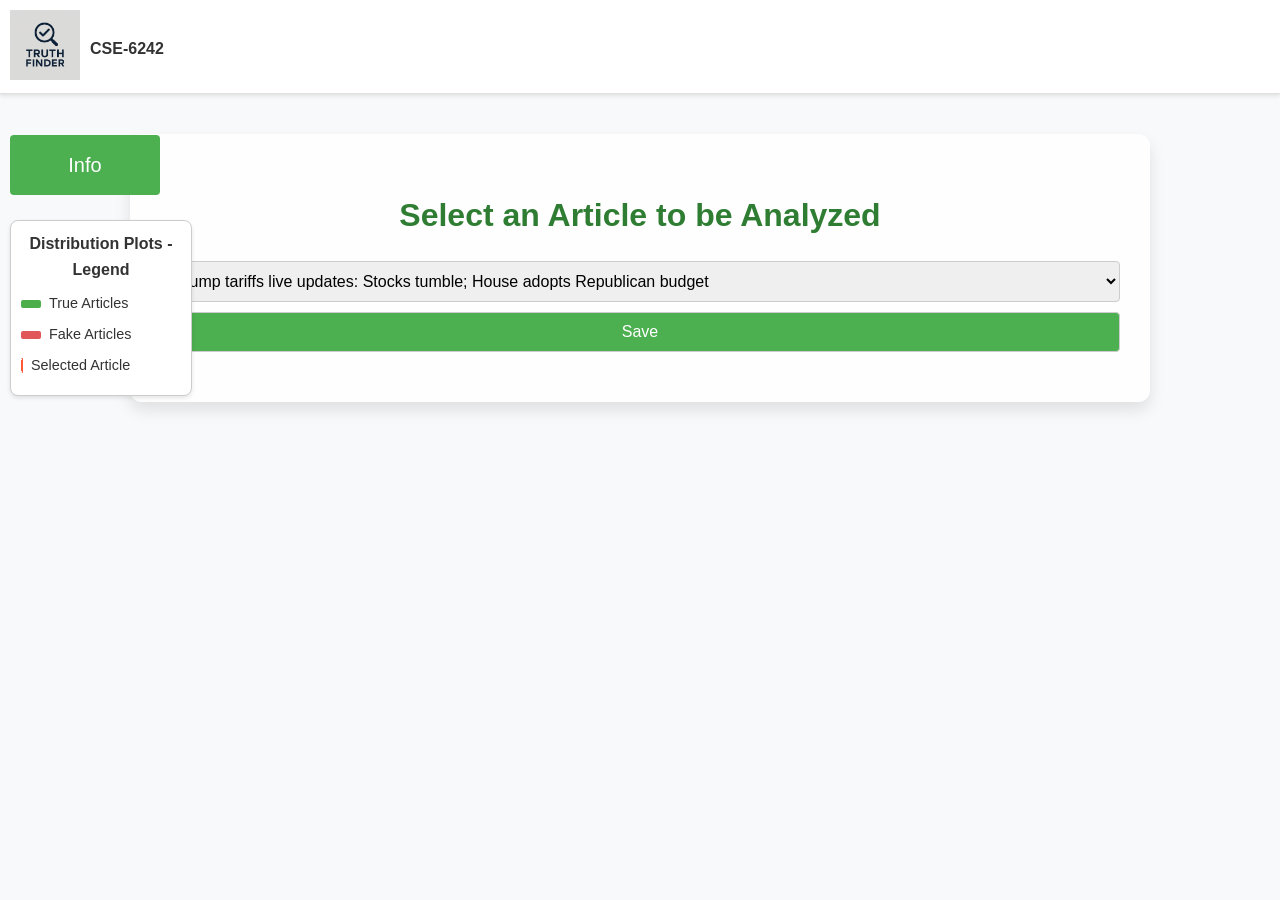
==== commit 5abe8491: "Merge pull request #10 from DylanBingham/dev MVP 4/13/2025" ====
--- a/index.html
+++ b/index.html
@@ -1,732 +1,966 @@
-<!DOCTYPE html>
-<html lang="en">
-<head>
-  <meta charset="UTF-8" />
-  <meta name="viewport" content="width=device-width, initial-scale=1.0" />
-  <title>Save URL Input</title>
-  <link href="https://fonts.googleapis.com/css2?family=Open+Sans:wght@400;600&display=swap" rel="stylesheet" />
-  <script src="/static/flesch_reading_ease_chart.js"></script>
-  <script src="/static/word_count_chart.js"></script>
-  <script src="/static/overall_polarity_chart.js"></script>
-  <script src="/static/overall_subjectivity_chart.js"></script>
-  <script src="/static/avg_sentence_polarity_chart.js"></script>
-  <script src="/static/avg_sentence_subjectivity_chart.js"></script>
-  <script src="/static/num_speech_attributes_chart.js"></script>
-  <script src="https://d3js.org/d3.v7.min.js"></script>
-  <link rel="stylesheet" href="/static/avg_polarity_style.css" />
-
-  <style>
-    /* CSS Variables for consistent styling */
-    :root {
-      --primary-color: #4caf50;
-      --secondary-color: #2e7d32;
-      --background-color: #f5f5f5;
-      --card-bg: #ffffff;
-      --font-color: #333;
-      --accent-color: #ffeb3b;
-      --error-color: #f44336;
-    }
-    /* Global Styles */
-    body {
-      margin: 0;
-      padding: 0;
-      font-family: "Open Sans", sans-serif;
-      background: url('static/background.jpg') no-repeat center center fixed;
-      background-size: cover;
-      color: var(--font-color);
-      line-height: 1.6;
-      font-family: sans-serif;
-    }
-
-    #outputSection {
-      max-width: 100%;
-      overflow-x: hidden;
-      box-sizing: border-box;
-      padding: 0 15px;
-    }
-
-    .container {
-      width: 75%;
-      margin: 40px auto;
-      padding: 30px;
-      background-color: rgba(255, 255, 255, 0.9);
-      border-radius: 12px;
-      box-shadow: 0 8px 16px rgba(0, 0, 0, 0.1);
-    }
-    h2 {
-      text-align: center;
-      margin-bottom: 20px;
-      color: var(--secondary-color);
-    }
-    select,
-    button {
-      width: 100%;
-      padding: 10px;
-      font-size: 16px;
-      border: 1px solid #ccc;
-      border-radius: 4px;
-    }
-    select:focus,
-    button:focus {
-      outline: none;
-      border-color: var(--primary-color);
-    }
-    button {
-      background-color: var(--primary-color);
-      color: #fff;
-      cursor: pointer;
-      transition: background-color 0.3s ease;
-      margin-top: 10px;
-    }
-    button:hover {
-      background-color: var(--secondary-color);
-    }
-    #responseMessage {
-      text-align: center;
-      margin-top: 20px;
-      font-weight: 600;
-    }
-    /* Loading Spinner */
-    .loading-spinner {
-      display: inline-block;
-      width: 18px;
-      height: 18px;
-      border: 3px solid rgba(0, 0, 0, 0.1);
-      border-radius: 50%;
-      border-top-color: var(--primary-color);
-      animation: spin 1s linear infinite;
-      margin-left: 8px;
-      vertical-align: middle;
-    }
-    @keyframes spin {
-      to { transform: rotate(360deg); }
-    }
-    /* Cards for Results & Errors */
-    .result-card,
-    .error-card,
-    .result-summary {
-      background-color: var(--card-bg);
-      padding: 20px;
-      border-radius: 12px;
-      margin: 20px 0;
-    }
-    .result-card {
-      border-top: 4px solid var(--primary-color);
-    }
-    .error-card {
-      border-top: 4px solid var(--error-color);
-      color: var(--error-color);
-    }
-    .error-card button {
-      background-color: var(--error-color);
-      color: #fff;
-      border: none;
-      padding: 10px;
-      border-radius: 4px;
-      cursor: pointer;
-      margin-top: 10px;
-    }
-    /* Gradient Line Styling */
-    .gradient-line {
-      width: 100%;
-      height: 20px;
-      background: linear-gradient(to right, lightgreen, darkred);
-      position: relative;
-      border-radius: 10px;
-      overflow: hidden;
-    }
-    .tick {
-      position: absolute;
-      top: -6px;
-      width: 4px;
-      height: 32px;
-      background-color: #000;
-    }
-    /* Metrics Grid Layout */
-    .metrics-grid {
-      display: grid;
-      grid-template-columns: repeat(2, 1fr); /* 2 columns */
-      gap: 20px;
-      width: 100%;
-      box-sizing: border-box;
-    }
-    /* Modern Metric Card styling */
-    .metric-card {
-      width: 100%;
-      max-width: 100%;
-      box-sizing: border-box;
-      background-color: var(--card-bg);
-      padding: 20px;
-      border-radius: 12px;
-      box-shadow: 0 4px 6px rgba(0, 0, 0, 0.1);
-      transition: transform 0.3s ease, box-shadow 0.3s ease;
-      position: relative;
-      overflow: hidden
-    }
-    .metric-card:hover {
-      transform: translateY(-5px);
-      box-shadow: 0 8px 12px rgba(0, 0, 0, 0.2);
-    }
-    .metric-card h4 {
-      margin: 0 0 10px;
-      color: var(--secondary-color);
-      font-size: 16px;
-    }
-    .metric-value {
-      font-size: 22px;
-      font-weight: 600;
-      color: var(--font-color);
-    }
-    /* Tooltip Styling */
-    .tooltip {
-      visibility: hidden;
-      width: 220px;
-      background-color: #333;
-      color: #fff;
-      text-align: center;
-      border-radius: 6px;
-      padding: 8px;
-      position: absolute;
-      z-index: 1;
-      bottom: 120%;
-      left: 50%;
-      transform: translateX(-50%);
-      opacity: 0;
-      transition: opacity 0.3s;
-      font-size: 14px;
-    }
-    .metric-card:hover .tooltip {
-      visibility: visible;
-      opacity: 1;
-      order:10000;
-    }
-    .tooltip::after {
-      content: "";
-      position: absolute;
-      top: 100%;
-      left: 50%;
-      margin-left: -5px;
-      border-width: 5px;
-      border-style: solid;
-      border-color: #333 transparent transparent transparent;
-    }
-    /* Verdict Badge */
-    .verdict-badge {
-      display: inline-block;
-      padding: 4px 8px;
-      background-color: var(--accent-color);
-      border-radius: 4px;
-      font-weight: 600;
-      margin-left: 8px;
-    }
-    /* Chart Container Styling */
-    .chart-container {
-      width: 100%; /* Full width of the grid cell */
-      height: 500px; /* Keep height as before */
-      margin: 10px -10px;
-      border: 1px solid #ddd;
-      border-radius: 12px;
-      box-shadow: 0 2px 4px rgba(0, 0, 0, 0.1);
-      padding: 10px;
-      background-color: var(--card-bg);
-      position: relative;
-      overflow: hidden;
-      display: flex;
-      flex-direction: column;
-    }
-    .axis-label,
-    .chart-title {
-      font-size: 14px;
-      font-family: "Open Sans", sans-serif;
-    }
-    svg {
-      overflow: visible;
-    }
-    /* Additional Hover Effects for Scale Labels */
-    .scale-label {
-      transition: transform 0.2s;
-    }
-    .scale-label:hover {
-      transform: scale(1.1);
-    }
-
-    /* ---------------- Modal Styles ---------------- */
-    /* Reduced-size fixed button in the top left corner */
-    #infoButton {
-      width: 100px;    /* sets the width of the button */
-      height: 50px;
-      position: fixed;
-      top: 5px;
-      left: 5px;
-      z-index: 1100;
-      background-color: var(--primary-color);
-      border: none;
-      color: #fff;
-      padding: 5px 10px;    /* Reduced padding for smaller button */
-      border-radius: 4px;
-      cursor: pointer;
-      font-size: 20px;      /* Reduced font-size */
-    }
-    /* The Modal (background) */
-    .modal {
-      display: none;
-      position: fixed;
-      z-index: 1050;
-      left: 0;
-      top: 0;
-      width: 100%;
-      height: 100%;
-      overflow: auto;
-      background-color: rgba(0,0,0,0.4);
-    }
-    /* Modal Content Box */
-    .modal-content {
-      background-color: #fefefe;
-      margin: 10% auto;
-      padding: 20px;
-      border: 1px solid #888;
-      width: 80%;
-      max-width: 600px;
-      border-radius: 8px;
-      position: relative;
-    }
-    /* Close Button */
-    .close {
-      color: #aaa;
-      position: absolute;
-      top: 10px;
-      right: 15px;
-      font-size: 24px;
-      font-weight: bold;
-      cursor: pointer;
-    }
-    .close:hover,
-    .close:focus {
-      color: #000;
-      text-decoration: none;
-    }
-    
-    .chart-container {
-      position: relative;
-      display: flex;
-      flex-direction: column;
-      height: auto; /* Let content determine height */
-    }
-    
-    /* Scale container styling */
-    .polarity-scale,
-    .subjectivity-scale,
-    .polarity-score-scale,
-    .subjectivity-score-scale,
-    .readability-scale {
-      order: 1; /* Makes scale appear above chart */
-      position: relative;
-      z-index: 2; /* Higher than the chart */
-      background: rgba(255,255,255,0.95);
-      padding: 15px;
-      border-radius: 8px;
-      margin-bottom: 15px;
-      box-shadow: 0 2px 4px rgba(0,0,0,0.1);
-      padding: 15px;
-      margin-bottom: -10px; /* Overlap slightly with chart */
-    }
-    
-    
-    /* Chart SVG container */
-    .chart-container svg {
-      position: relative;
-      z-index: 1; /* Below the scale */
-      margin-top: -10px; /* Pull up slightly */
-    }
-    
-    /* Scale track styling */
-    .scale-track {
-      position: absolute;
-      top: 50%;
-      left: 0;
-      right: 0;
-      height: 10px;
-      border-radius: 5px;
-      background-color: #ccc; /* or your desired color */
-      transform: translateY(-50%);
-      z-index: 1;
-    }
-        
-    /* Indicator styling */
-    .scale-indicator {
-      position: absolute;
-      top: 50%;
-      transform: translate(-50%, -50%); /* horizontally and vertically center */
-      z-index: 7; /* make sure it sits above the scale */
-    }
-    
-    .indicator-line {
-      height: 30px;
-      width: 2px;
-      background: #333;
-      margin: 0 auto;
-    }
-    
-    .indicator-dot {
-      width: 14px;
-      height: 14px;
-      background: #333;
-      border-radius: 50%;
-      margin: -6px auto 0;
-    }
-    
-    /* Scale label styling */
-    .scale-label {
-      position: absolute;
-      top: 25px;
-      font-size: 12px;
-      font-weight: bold;
-    }
-    
-    .scale-label-0 { left: 0; }
-    .scale-label-1 { right: 0; }
-    .scale-label-neg { left: 0; }
-    .scale-label-pos { right: 0; }
-    .scale-label-neutral { left: 50%; transform: translateX(-50%); }
-    .scale-label-min { left: 0; }
-    .scale-label-max { right: 0; }
-    .scale-label-mid { left: 50%; transform: translateX(-50%); }
-    
-    .scale-instruction {
-      font-size: 11px;
-      color: #666;
-      text-align: center;
-      margin-top: 10px;
-    }
-    .chart-svg-container {
-      order: 2;
-      z-index: 1;
-      height: 300px;
-    }
-    .scale-indicator {
-      z-index: 3;
-    }
-  </style>
-</head>
-<body>
-  <!-- Fixed Information Button -->
-  <button id="infoButton">Info</button>
-
-  <!-- Modal Structure -->
-  <div id="infoModal" class="modal">
-    <div class="modal-content">
-      <span id="closeModal" class="close">&times;</span>
-      <h3>Information</h3>
-      <p>
-        <strong>Credibility Score::</strong> The Credibility score represents the model’s confidence that a given statement or hypothesis is true. It ranges from 0 to 1, where values closer to 0 indicate a low likelihood of truth, and values closer to 1 indicate a high likelihood. This score can be interpreted using qualitative descriptors to aid understanding, such as "unlikely to be true" or "very likely to be true."
-      </p>
-      <p>
-        <strong>Polarity:</strong> refers to the overall sentiment of an article, measured on a scale from -1 to 1. A score closer to -1 indicates a completely negative tone, while a score near 1 represents a completely positive one. This metric provides a high-level understanding of the emotional attitude conveyed throughout the article.
-      </p>
-      <p>
-        <strong>Subjectivity:</strong> captures how much an article expresses personal opinions versus factual information. It ranges from 0 to 1, where 0 indicates a highly objective, fact-based article, and 1 indicates a highly subjective or opinion-driven piece. This helps assess whether the article is more informative or expressive in nature.
-      </p>
-      <p>
-        <strong>Avg Polarity:</strong> represents the mean sentiment score calculated across all individual sentences in the article. Unlike the overall polarity, this provides a more granular view of sentiment, revealing subtle shifts in emotional tone throughout the text.
-      </p>
-      <p>
-        <strong>Avg Subjectivity:</strong> is the average of the subjectivity scores for each sentence in the article. This metric offers a detailed look at how opinionated or objective the content is on a sentence-by-sentence basis, allowing for a more nuanced understanding of the article’s perspective.
-      </p>
-      <p>
-        <strong>Word Count:</strong> simply denotes the total number of words in the article. It serves as a basic measure of the article’s length and can also indirectly relate to the depth or breadth of the content.
-      </p>
-      <p>
-        <strong>Quotes:</strong> estimate the number of reported speech instances in the article. This is approximated by counting the occurrences of speech-related verbs such as “said,” “say,” “told,” and “tell.” It provides insight into how much of the article is based on direct quotations or attributed dialogue.
-      </p>
-      <p>
-        <strong>Flesch Reading Ease:</strong> is a readability score that evaluates how easy the article is to read. It is calculated based on sentence length and syllable complexity, with a range from 1 (very difficult to read) to 100 (very easy to read). Higher scores suggest simpler, more accessible language, while lower scores imply a more complex writing style.
-
-
-      </p>
-    </div>
-  </div>
-
-  <div class="container">
-    <h2 style="font-size: 2em;">Select an Article to be Analyzed</h2>
-    <select id="urlInput">
-      <option value="Trump tariffs live updates: Stocks tumble; House adopts Republican budget"> Trump tariffs live updates: Stocks tumble; House adopts Republican budget </option>
-      <option value="These are the House Republicans running for speaker"> These are the House Republicans running for speaker </option>
-      <option value="Supreme Court says Trump admin must 'facilitate' release of man wrongly deported to El Salvador prison"> Supreme Court says Trump admin must 'facilitate' release of man wrongly deported to El Salvador prison </option>
-      <option value="Michelle Obama addresses recent absences from political events and divorce rumors"> Michelle Obama addresses recent absences from political events and divorce rumors </option>
-      <option value="These are the House Republicans running for speaker"> These are the House Republicans running for speaker </option>
-      <option value="Uncertainty looms for future aid to Ukraine and Israel as speaker drama continues"> Uncertainty looms for future aid to Ukraine and Israel as speaker drama continues </option>
-      <option value="Can Trump run for a third term in 2028?"> Can Trump run for a third term in 2028? </option>
-      <option value="Top federal labor officials reinstated by full DC federal appeals court "> Top federal labor officials reinstated by full DC federal appeals court </option>
-      <option value="Fact check: Trump’s barrage of lies about Zelensky and Ukraine "> Fact check: Trump’s barrage of lies about Zelensky and Ukraine </option>  
-      <option value="South Sudan rescinds its decision to deny a deportee entry after the US revokes visas"> South Sudan rescinds its decision to deny a deportee entry after the US revokes visas</option>
-      <option value="What just happened with Trump’s tariffs? He paused some tariffs — and then escalated a trade war with China."> What just happened with Trump’s tariffs? He paused some tariffs — and then escalated a trade war with China. </option>   
-      <option value="Declassified CIA Files Reveal Hitler Didn’t Die, He Lived Secretly in South America For Decades"> Declassified CIA Files Reveal Hitler Didn’t Die, He Lived Secretly in South America For Decades </option>
-      <option value="Secret Service Denies RFK, Jr Protection Again After Armed Man Infiltrates His Security"> Secret Service Denies RFK, Jr Protection Again After Armed Man Infiltrates His Security </option>
-      <option value="NASA Rescues Children Stranded For 9 Months At Space Camp"> NASA Rescues Children Stranded For 9 Months At Space Camp </option>
-      <option value="McDonald’s Just Recalled 1 Million Chicken Nuggets, The Reason Why Will Sicken You!"> McDonald’s Just Recalled 1 Million Chicken Nuggets, The Reason Why Will Sicken You! </option>
-    </select>
-    <button onclick="saveToServer()">Save</button>
-    <p id="responseMessage"></p>
-    <!-- Output Section (initially hidden) -->
-    <div id="outputSection" style="display: none; padding: 5px; font-size: 1.8em;">
-      <h3>Analysis Results</h3>
-      <div id="outputData"></div>
-      <div class="metrics-grid" id="metricsDisplay"></div>
-    </div>
-  </div>
-
-  <script>
-    async function saveToServer() {
-      const url = document.getElementById("urlInput").value;
-      if (url.trim() === "") {
-        alert("Please enter a valid URL");
-        return;
-      }
-      document.getElementById("responseMessage").innerText = `Analyzing: ${url}`;
-      document.getElementById("outputSection").style.display = "none";
-      const spinner = document.createElement("div");
-      spinner.className = "loading-spinner";
-      document.getElementById("responseMessage").appendChild(spinner);
-      try {
-        const [response] = await Promise.all([
-          fetch("http://127.0.0.1:5000/save_url", {
-            method: "POST",
-            headers: { "Content-Type": "application/json" },
-            body: JSON.stringify({ url: url })
-          }),
-          new Promise((resolve) => setTimeout(resolve, 5000)),
-        ]);
-        const result = await response.json();
-        document.getElementById("responseMessage").innerText = `Analysis complete for: ${url}`;
-        document.getElementById("outputSection").style.display = "block";
-        fetchOutputData();
-      } catch (error) {
-        document.getElementById("responseMessage").innerText = `Error analyzing URL: ${error.message}`;
-      } finally {
-        const spinner = document.querySelector(".loading-spinner");
-        if (spinner) spinner.remove();
-      }
-    }
-
-    async function fetchOutputData() {
-      try {
-        const response = await fetch("http://127.0.0.1:5000/get_output");
-        const data = await response.json();
-        if (!response.ok) throw new Error(data.error || "Server error");
-        if (!data || !data.length) throw new Error("No data available");
-        const result = data[0];
-        document.getElementById("outputData").innerHTML = `
-          <div class="result-summary">
-            <h3>Credibility Score: <span class="score">${result.fake_percent}%</span>
-            <span class="verdict-badge">${result.fake_percent_display}</span>
-            </h3>
-            <div class="gradient-line" id="gradientLine">
-              <div class="tick" id="tick"></div>
-            </div>
-          </div>
-        `;
-        setTickPosition(result.fake_percent);
-        d3.csv("static/final_dataset_with_pca_d3.csv")
-          .then((data) => {
-            createFleschReadingEaseChart(data, result.flesch_reading_ease);
-            createWordCountChart(data, result.word_count);
-            createOverallPolarityChart(data, result.polarity_score);
-            createOverallSubjectivityChart(data, result.subjectivity_score);
-            createAvgSentencePolarityChart(data, result.avg_polarity);
-            createAvgSentenceSubjectivityChart(data, result.avg_subjectivity);
-            createNumSpeechAttributesChart(data, result.num_quotes);
-          })
-          .catch((error) => {
-            console.error("Error loading the data:", error);
-          });
-          document.getElementById("metricsDisplay").innerHTML = `
-                <div class="metric-card">
-                    <h4>Avg. Polarity</h4>
-                    <div class="metric-value">${result.avg_polarity}</div>
-                        <div id="avg-sentence-polarity-chart" class="chart-container">
-                          <!-- Scale container (won't be cleared by D3) -->
-                          <div class="subjectivity-scale">
-                            <div class="scale-track"></div>
-                            <div class="scale-indicator" style="left: ${(result.avg_polarity * 100+50)}%;">
-                              <div class="indicator-line"></div>
-                              <div class="indicator-dot"></div>
-                            </div>
-                            <div class="scale-label scale-label-0">-1</div>
-                            <div class="scale-label scale-label-1">1</div>
-                            <div class="scale-instruction">Hover over ends of scale</div>
-                          </div>
-                          <!-- Chart will be inserted here -->
-                          <div class="chart-svg-container"></div>
-                        </div>
-                    <span class="tooltip">The overall polarity (sentiment) of an article as a whole. Completely Negative = -1, Completely Positive = 1.</span>
-                </div>
-                                    
-                <div class="metric-card">
-                    <h4>Avg. Subjectivity</h4>
-                    <div class="metric-value">${result.avg_subjectivity}</div>
-                    <div id="avg-sentence-subjectivity-chart" class="chart-container">
-                        <!-- Scale container -->
-                        <div class="subjectivity-scale">
-                            <!-- The scale track - blue gradient for objectivity/subjectivity -->
-                            <div class="scale-track"></div>
-                            
-                            <!-- The indicator for the current value -->
-                            <div class="scale-indicator" style="left: ${result.avg_subjectivity * 100}%;">
-                              <div class="indicator-line"></div>
-                              <div class="indicator-dot"></div>
-                            </div>
-                            <div class="scale-label scale-label-0">0</div>
-                            <div class="scale-label scale-label-1">1</div>
-                            <div class="scale-instruction">Hover over ends of scale</div>
-                          </div>
-                          <!-- Chart will be inserted here -->
-                          <div class="chart-svg-container"></div>
-                    </div>
-                    <span class="tooltip">The overall subjectivity (how much or how little an article expresses a personal viewpoint) of an article as a whole. More Factual Content = 0, More Opinionated Content = 1.</span>
-                </div>
-                
-                <div class="metric-card">
-                    <h4>Polarity Score</h4>
-                    <div class="metric-value">${result.polarity_score}</div>
-                    <div id="overall-polarity-chart" class="chart-container">
-                        <!-- Scale container -->
-                        <div class="polarity-score-scale">
-                            <!-- The scale track - bidirectional gradient -->
-                            <div class="scale-track"></div>
-                            
-                            <!-- The indicator -->
-                            <div class="scale-indicator" style="left: ${(result.polarity_score + 1) * 50}%;">
-                              <div class="indicator-line"></div>
-                              <div class="indicator-dot"></div>
-                            </div>
-                            <div class="scale-label scale-label-0">0</div>
-                            <div class="scale-label scale-label-1">1</div>
-                            <div class="scale-instruction">Hover over ends of scale</div>
-                          </div>
-                          <!-- Chart will be inserted here -->
-                          <div class="chart-svg-container"></div>
-                    </div>
-                    <span class="tooltip">The overall subjectivity (how much or how little an article expresses a personal viewpoint) of an article as a whole. More Factual Content = 0, More Opinionated Content = 1.</span>
-                </div>
-                
-                <div class="metric-card">
-                    <h4>Subjectivity Score</h4>
-                    <div class="metric-value">${result.subjectivity_score}</div>
-                    <div id="overall-subjectivity-chart" class="chart-container">
-                        <!-- Scale container -->
-                        <div class="subjectivity-score-scale">
-                            <!-- The scale track - blue gradient -->
-                            <div class="scale-track"></div>
-                            
-                            <!-- The indicator -->
-                            <div class="scale-indicator" style="left: ${result.subjectivity_score * 100}%;">
-                              <div class="indicator-line"></div>
-                              <div class="indicator-dot"></div>
-                            </div>
-                            <div class="scale-label scale-label-0">0</div>
-                            <div class="scale-label scale-label-1">1</div>
-                            <div class="scale-label scale-label-min" data-tooltip="Very difficult (Professional)">
-                                0
-                            </div>
-                            <div class="scale-label scale-label-max" data-tooltip="Very easy (Elementary school)">
-                                100
-                            </div>
-                            <div class="scale-instruction">Hover over ends of scale</div>
-                          </div>
-                          <!-- Chart will be inserted here -->
-                          <div class="chart-svg-container"></div>
-                    </div>
-                    <span class="tooltip">The average subjectivity of the article's sentences. A more fine-grained measure of subjectivity.</span>
-                </div>
-                
-                <div class="metric-card">
-                    <h4>Quotes Count</h4>
-                    <div class="metric-value">${result.num_quotes}</div>
-                    <div id="num-speech-attributes-chart" class="chart-container">
-                        <div class="chart-svg-container"></div>
-                    </div>
-                    <span class="tooltip">An approximation of the number of quotations in an article. Counts number of times "said", "say", "told", and "tell" speech attributes appear in the article.</span>
-                </div>
-                <div class="metric-card">
-                    <h4>Word Count</h4>
-                    <div class="metric-value">${result.word_count}</div>
-                    <div id="word-count-chart" class="chart-container">
-                    
-                        <div class="chart-svg-container"></div>
-                    </div>
-                    <span class="tooltip">The length of an article.</span>
-                </div>
-                <div class="metric-card">
-                    <h4>Readability</h4>
-                    <div class="metric-value">${result.flesch_reading_ease}</div>
-                    <div id="flesch-reading-ease-chart" class="chart-container">
-                        <!-- Readability scale with difficulty zones -->
-                        <div class="readability-scale">
-                            <!-- Multi-color gradient for difficulty levels -->
-                            <div class="scale-track"></div>
-                            
-                            <!-- Indicator -->
-                            <div class="scale-indicator" style="left: ${result.flesch_reading_ease}%;">
-                                <div class="indicator-line"></div>
-                                <div class="indicator-dot"></div>
-                            </div>
-                            
-                            <!-- Zone markers -->
-                            <div class="zone-marker" style="left: 30%;" data-tooltip="College level"></div>
-                            <div class="zone-marker" style="left: 50%;" data-tooltip="High school"></div>
-                            <div class="zone-marker" style="left: 70%;" data-tooltip="8th grade"></div>
-                            <div class="zone-marker" style="left: 90%;" data-tooltip="5th grade"></div>
-                            
-                            <!-- Scale labels -->
-                            <div class="scale-label scale-label-min" data-tooltip="Very difficult (Professional)">
-                                0
-                            </div>
-                            <div class="scale-label scale-label-max" data-tooltip="Very easy (Elementary school)">
-                                100
-                            </div>
-                            <div class="scale-instruction">Hover over ends of scale to see examples</div>
-                        </div>
-                        <div class="chart-svg-container"></div>
-                    </div>
-                    <span class="tooltip">A measure of text readability based on text length and syllabic content. Difficult to Read = 1, Easy to Read = 100.</span>
-                </div>
-            `;
-      } catch (error) {
-        document.getElementById("outputData").innerHTML = `
-          <div class="error-card">
-            <h3>Error Loading Results</h3>
-            <p>${error.message}</p>
-            <button onclick="fetchOutputData()">Retry</button>
-          </div>
-        `;
-      }
-    }
-
-    function setTickPosition(fakePercent) {
-      const gradientLine = document.getElementById("gradientLine");
-      const tick = document.getElementById("tick");
-      const position = (fakePercent / 100) * gradientLine.offsetWidth;
-      tick.style.left = `${position}px`;
-    }
-
-    // ---------------- Modal (Information Popup) Script ---------------- //
-    var infoButton = document.getElementById("infoButton");
-    var infoModal = document.getElementById("infoModal");
-    var closeBtn = document.getElementById("closeModal");
-
-    infoButton.onclick = function() {
-      infoModal.style.display = "block";
-    };
-
-    closeBtn.onclick = function() {
-      infoModal.style.display = "none";
-    };
-
-    window.onclick = function(event) {
-      if (event.target == infoModal) {
-        infoModal.style.display = "none";
-      }
-    };
-  </script>
-</body>
+<!DOCTYPE html>
+<html lang="en">
+<head>
+  <meta charset="UTF-8" />
+  <meta name="viewport" content="width=device-width, initial-scale=1.0" />
+  <title>Save URL Input</title>
+  <link href="https://fonts.googleapis.com/css2?family=Open+Sans:wght@400;600&display=swap" rel="stylesheet" />
+  <script src="/static/flesch_reading_ease_chart.js"></script>
+  <script src="/static/word_count_chart.js"></script>
+  <script src="/static/overall_polarity_chart.js"></script>
+  <script src="/static/overall_subjectivity_chart.js"></script>
+  <script src="/static/avg_sentence_polarity_chart.js"></script>
+  <script src="/static/avg_sentence_subjectivity_chart.js"></script>
+  <script src="/static/num_speech_attributes_chart.js"></script>
+  <script src="https://d3js.org/d3.v7.min.js"></script>
+  <link rel="stylesheet" href="/static/avg_polarity_style.css" />
+  <link rel="stylesheet" href="/static/analysis_results.css" />
+  <link rel="stylesheet" href="/static/floating_legend.css" />
+
+  <style>
+    /* CSS Variables for consistent styling */
+    :root {
+      --primary-color: #4caf50;
+      --secondary-color: #2e7d32;
+      --background-color: #f5f5f5;
+      --card-bg: #ffffff;
+      --font-color: #333;
+      --accent-color: #ffeb3b;
+      --error-color: #f44336;
+    }
+
+    /* Header styling for a modern, clean look */
+    .app-header {
+      display: flex;
+      align-items: center;
+      padding: 10px 10px;
+      padding-bottom: 5px;
+      background-color: #ffffff;  /* White background to contrast with a light gray body */
+      box-shadow: 0 2px 4px rgba(0, 0, 0, 0.1); /* Subtle shadow for depth */
+      border-bottom: 1px solid #e0e0e0; /* Optional: a thin bottom border for separation */
+      margin-bottom: 20px;
+    }
+
+    .logo {
+      height: 70px;      /* Adjust the height as needed */
+      width: auto;       /* Maintain aspect ratio */
+    }
+
+    .app-title {
+      font-size: 1rem;
+      font-weight: 600;
+      color: #333;       /* Dark but neutral color */
+      margin: 0;
+      margin-left: 10px;
+      font-family: 'Montserrat', sans-serif; /* Modern, clean font - be sure to load it if using external fonts */
+    }
+
+    /* Global Styles */
+    body {
+      margin: 0;
+      padding: 0;
+      font-family: "Open Sans", sans-serif;
+      background-color: #f8f9fa;
+      /* background: url('static/background.jpg') no-repeat center center fixed; */
+      background-size: cover;
+      color: var(--font-color);
+      line-height: 1.6;
+      font-family: sans-serif;
+    }
+
+    #outputSection {
+      max-width: 100%;
+      overflow-x: visible; /* Allow overflow for scale tooltips */
+      box-sizing: border-box;
+      padding: 0 15px;
+    }
+
+    .container {
+      width: 75%;
+      margin: 40px auto;
+      padding: 30px;
+      background-color: rgba(255, 255, 255, 0.9);
+      border-radius: 12px;
+      box-shadow: 0 8px 16px rgba(0, 0, 0, 0.1);
+    }
+    h2 {
+      text-align: center;
+      margin-bottom: 20px;
+      color: var(--secondary-color);
+    }
+    select,
+    button {
+      width: 100%;
+      padding: 10px;
+      font-size: 16px;
+      border: 1px solid #ccc;
+      border-radius: 4px;
+    }
+    select:focus,
+    button:focus {
+      outline: none;
+      border-color: var(--primary-color);
+    }
+    button {
+      background-color: var(--primary-color);
+      color: #fff;
+      cursor: pointer;
+      transition: background-color 0.3s ease;
+      margin-top: 10px;
+    }
+    button:hover {
+      background-color: var(--secondary-color);
+    }
+    #responseMessage {
+      text-align: center;
+      margin-top: 20px;
+      font-weight: 600;
+    }
+    /* Loading Spinner */
+    .loading-spinner {
+      display: inline-block;
+      width: 18px;
+      height: 18px;
+      border: 3px solid rgba(0, 0, 0, 0.1);
+      border-radius: 50%;
+      border-top-color: var(--primary-color);
+      animation: spin 1s linear infinite;
+      margin-left: 8px;
+      vertical-align: middle;
+    }
+
+    .chart-loading-spinner {
+      /* Temporary border to find it */
+      border: 2px solid red;
+      /* Temporary border to find it */
+      position: absolute;
+      top: 0;
+      left: 0;
+      width: 100%;
+      height: 100%;
+      background-color: rgba(255, 255, 255, 0.8); /* semi-transparent overlay */
+      display: flex;
+      justify-content: center;
+      align-items: center;
+      z-index: 1000; /* make sure it sits on top of other chart elements */
+    }
+
+
+    @keyframes spin {
+      to { transform: rotate(360deg); }
+    }
+    /* Cards for Results & Errors */
+    .result-card,
+    .error-card,
+    .result-summary {
+      background-color: var(--card-bg);
+      padding: 20px;
+      border-radius: 12px;
+      margin: 20px 0;
+    }
+    .result-card {
+      border-top: 4px solid var(--primary-color);
+    }
+    .error-card {
+      border-top: 4px solid var(--error-color);
+      color: var(--error-color);
+    }
+    .error-card button {
+      background-color: var(--error-color);
+      color: #fff;
+      border: none;
+      padding: 10px;
+      border-radius: 4px;
+      cursor: pointer;
+      margin-top: 10px;
+    }
+    /* Gradient Line Styling */
+    .gradient-line {
+      width: 100%;
+      height: 20px;
+      background: linear-gradient(to right, 
+        #ff4d4f 0%, #ff4d4f 25%, 
+        #faad14 25%, #faad14 40%, 
+        #a0d911 40%, #a0d911 70%, 
+        #52c41a 70%, #52c41a 85%,
+        #389e0d 85%, #389e0d 100%);
+      position: relative;
+      border-radius: 10px;
+      overflow: hidden;
+    }
+    .tick {
+      position: absolute;
+      top: -6px;
+      width: 4px;
+      height: 32px;
+      background-color: #000;
+    }
+    /* Metrics Grid Layout */
+    .metrics-grid {
+      display: grid;
+      grid-template-columns: repeat(2, 1fr); /* 2 columns */
+      gap: 20px;
+      margin: 20px 0;
+    }
+    /* Modern Metric Card styling */
+    .metric-card {
+      background-color: var(--card-bg);
+      padding: 20px;
+      overflow: visible !important; /* This is crucial */
+      border-radius: 12px;
+      box-shadow: 0 4px 6px rgba(0, 0, 0, 0.1);
+      transition: transform 0.3s ease, box-shadow 0.3s ease;
+      position: relative;
+      overflow: visible; /* Allow tooltips to overflow */
+    }
+    .metric-card:hover {
+      transform: translateY(-5px);
+      box-shadow: 0 8px 12px rgba(0, 0, 0, 0.2);
+    }
+    .metric-card h4 {
+      margin: 0 0 10px;
+      color: var(--secondary-color);
+      font-size: 16px;
+    }
+    .metric-value {
+      font-size: 22px;
+      font-weight: 600;
+      color: var(--font-color);
+    }
+    /* Tooltip Styling */
+    .tooltip {
+      visibility: hidden;
+      width: 220px;
+      background-color: #333;
+      color: #fff;
+      text-align: center;
+      border-radius: 6px;
+      padding: 8px;
+      position: fixed;
+      z-index: 9999;
+      bottom: 80%;
+      left: 50%;
+      transform: translateX(-50%);
+      opacity: 0;
+      transition: opacity 0.3s;
+      font-size: 14px;
+    }
+    
+    .metric-card:hover .tooltip {
+      visibility: visible;
+      opacity: 1; /* ensure fully visible */
+    }
+    
+    .tooltip::after {
+      content: "";
+      position: absolute;
+      top: 100%;
+      left: 50%;
+      margin-left: -5px;
+      border-width: 5px;
+      border-style: solid;
+      border-color: #333 transparent transparent transparent; /* solid arrow */
+    }
+    /* Verdict Badge */
+    .verdict-badge {
+      display: inline-block;
+      padding: 4px 8px;
+      background-color: var(--accent-color);
+      border-radius: 9999px;
+      font-weight: 600;
+      font-size: 1.3rem;
+      text-transform: uppercase;
+      box-shadow: 0 2px 4px rgba(0, 0, 0, 0.1); /* subtle drop shadow */
+      margin-left: 8px;
+    }
+
+    /* Dynamic classes based on credibility */
+    .very-high-credibility {
+      background-color: #389e0d ;
+    }
+
+    .high-credibility {
+      background-color: #52c41a; 
+    }
+
+    .moderate-credibility {
+      background-color: #a0d911;
+    }
+
+    .low-credibility {
+      background-color: #faad14  ;
+    }
+
+    .very-low-credibility {
+      background-color: #ff4d4f ;
+    }
+
+    /* Chart Container Styling */
+    .chart-container {
+      width: 95%; /* Full width of the grid cell */
+      height: auto; /* Keep height as before */
+      margin: 10px -10px;
+      border: 1px solid #ddd;
+      border-radius: 12px;
+      box-shadow: 0 2px 4px rgba(0, 0, 0, 0.1);
+      padding: 20px;
+      background-color: var(--card-bg);
+      position: relative;
+      overflow: visible; /* Allow tooltips to overflow */
+      display: flex;
+      flex-direction: column;
+    }
+    .axis-label {
+      font-size: 11px;
+      font-family: "Open Sans", sans-serif;
+      margin-right: auto;
+    }
+    .chart-title {
+      font-size: 14px;
+      font-family: "Open Sans", sans-serif;
+    }
+    svg {
+      overflow: visible;
+    }
+    /* Additional Hover Effects for Scale Labels */
+    .scale-label {
+      transition: transform 0.2s;
+      z-index:10000;
+      overflow: visible !important;
+      white-space: nowrap; /* Prevent text wrapping */
+    }
+    .scale-label:hover {
+      transform: scale(1.1);
+      z-index:10000;
+    }
+
+    /* ---------------- Modal Styles ---------------- */
+    /* Reduced-size fixed button in the top left corner */
+    #infoButton {
+      width: 150px;    /* sets the width of the button */
+      height: 60px;
+      position: fixed;
+      top: 125px;
+      left: 10px;
+      z-index: 1100;
+      background-color: var(--primary-color);
+      border: none;
+      color: #fff;
+      padding: 5px 10px;    /* Reduced padding for smaller button */
+      border-radius: 4px;
+      cursor: pointer;
+      font-size: 20px;      /* Reduced font-size */
+    }
+    /* The Modal (background) */
+    .modal {
+      display: none;
+      position: fixed;
+      z-index: 1050;
+      left: 0;
+      top: 0;
+      width: 100%;
+      height: 100%;
+      overflow: auto;
+      background-color: rgba(0,0,0,0.4);
+    }
+    /* Modal Content Box */
+    .modal-content {
+      background-color: #fefefe;
+      margin: 10% auto;
+      padding: 20px;
+      border: 1px solid #888;
+      width: 80%;
+      max-width: 600px;
+      border-radius: 8px;
+      position: relative;
+    }
+    /* Close Button */
+    .close {
+      color: #aaa;
+      position: absolute;
+      top: 10px;
+      right: 15px;
+      font-size: 24px;
+      font-weight: bold;
+      cursor: pointer;
+    }
+    .close:hover,
+    .close:focus {
+      color: #000;
+      text-decoration: none;
+    }
+        
+    /* Scale container styling */
+    .polarity-scale,
+    .subjectivity-scale,
+    .polarity-score-scale,
+    .subjectivity-score-scale,
+    .readability-scale {
+      order: 1; /* Makes scale appear above chart */
+      position: relative;
+      z-index: 2; /* Higher than the chart */
+      background: rgba(255,255,255,0.95);
+      padding: 15px;
+      border-radius: 8px;
+      margin-bottom: 15px;
+      box-shadow: 0 2px 4px rgba(0,0,0,0.1);
+      padding: 15px;
+      margin-bottom: 10px; /* Overlap slightly with chart */
+    }
+    
+    
+    /* Chart SVG container */
+    .chart-container svg {
+      position: relative;
+      z-index: 1; /* Below the scale */
+      margin-top: -10px; /* Pull up slightly */
+    }
+    
+    /* Scale track styling */
+    .scale-track {
+      position: absolute;
+      top: 50%;
+      left: 0;
+      right: 0;
+      height: 10px;
+      border-radius: 5px;
+      background-color: #ccc; /* or your desired color */
+      transform: translateY(-50%);
+      z-index: 1;
+    }
+        
+    /* Indicator styling */
+    .scale-indicator {
+      position: absolute;
+      top: 50%;
+      transform: translate(-50%, -50%); /* horizontally and vertically center */
+      z-index: 7; /* make sure it sits above the scale */
+    }
+    
+    .indicator-line {
+      height: 30px;
+      width: 2px;
+      background: #333;
+      margin: 0 auto;
+    }
+    
+    .indicator-dot {
+      width: 14px;
+      height: 14px;
+      background: #333;
+      border-radius: 50%;
+      margin: -6px auto 0;
+    }
+    
+    /* Scale label styling */
+    .scale-label {
+      position: absolute;
+      top: 25px;
+      font-size: 12px;
+      font-weight: bold;
+    }
+    
+    .scale-label-0 { left: 0; }
+    .scale-label-1 { right: 0; }
+    .scale-label-neg { left: 0; }
+    .scale-label-pos { right: 0; }
+    .scale-label-neutral { left: 50%; transform: translateX(-50%); }
+    .scale-label-min { left: 0; 
+      z-index: 99999;    
+    }
+    .scale-label-max { right: 0; 
+      z-index: 99999;
+    }
+    .scale-label-mid { left: 50%; transform: translateX(-50%); }
+    
+    .scale-instruction {
+      font-size: 11px;
+      color: #666;
+      text-align: center;
+      margin-top: 10px;
+    }
+    .chart-svg-container {
+      order: 2;
+      z-index: 1;
+      position: relative;
+      height: 300px;
+      overflow: visible;
+      box-sizing: border-box;
+    }
+    .scale-indicator {
+      z-index: 3;
+    }
+    .container, .scale-label, body {
+      overflow: visible !important;
+    }
+  </style>
+</head>
+<body>
+  
+  <header class="app-header">
+    <div class="logo-container">
+      <!-- Replace the src value with the path to your logo image -->
+      <img src="/static/truth_finder_logo.png" alt="Truth Finder Logo" class="logo">
+    </div>
+    <h1 class="app-title">CSE-6242</h1>
+  </header>
+
+  <!-- Fixed Information Button -->
+  <button id="infoButton">Info</button>
+
+  <!-- Modal Structure -->
+  <div id="infoModal" class="modal">
+    <div class="modal-content">
+      <span id="closeModal" class="close">&times;</span>
+      <h3>Information</h3>
+      <p>
+        <strong>Credibility Score:</strong> The Credibility score represents the model’s predicted probability that a given statement or article more closely 
+        follows the patterns of the articles in its training data that were labeled true.
+        It ranges from 0 to 1, where values closer to 0 indicate a low probability of truth, and values closer to 1 indicate a high probability.
+        This score can be interpreted using qualitative descriptors to aid understanding, such as "very low credibility" or "high credibility".
+      </p>
+      <p>
+        <strong>Polarity:</strong> Refers to the overall sentiment of an article, measured on a scale from -1 to 1. 
+        A score closer to -1 indicates a completely negative tone, while a score near 1 represents a completely positive one. 
+        This metric provides a high-level understanding of the emotional attitude conveyed throughout the article.
+      </p>
+      <p>
+        <strong>Subjectivity:</strong> Captures how much an article expresses personal opinions versus factual information. 
+        It ranges from 0 to 1, where 0 indicates a highly objective, fact-based article, and 1 indicates a highly subjective or opinion-driven piece.
+        This helps assess whether the article is more informative or expressive in nature.
+      </p>
+      <p>
+        <strong>Avg Polarity:</strong> Represents the mean sentiment score calculated across all individual sentences in the article. 
+        Unlike the overall polarity, this provides a more granular view of sentiment, revealing subtle shifts in emotional tone throughout the text.
+      </p>
+      <p>
+        <strong>Avg Subjectivity:</strong> Is the average of the subjectivity scores for each sentence in the article. 
+        This metric offers a detailed look at how opinionated or objective the content is on a sentence-by-sentence basis, 
+        allowing for a more nuanced understanding of the article’s perspective.
+      </p>
+      <p>
+        <strong>Word Count:</strong> Simply denotes the total number of words in the article. 
+        It serves as a basic measure of the article’s length and can also indirectly relate to the depth or breadth of the content.
+      </p>
+      <p>
+        <strong>Quotes:</strong> Estimate the number of reported speech instances in the article. 
+        This is approximated by counting the occurrences of speech-related verbs such as “said,” “say,” “told,” and “tell.” 
+        It provides insight into how much of the article is based on direct quotations or attributed dialogue.
+      </p>
+      <p>
+        <strong>Flesch Reading Ease:</strong> Is a readability score that evaluates how easy the article is to read. 
+        It is calculated based on sentence length and syllable complexity, with a range from 1 (very difficult to read) to 100 (very easy to read). 
+        Higher scores suggest simpler, more accessible language, while lower scores imply a more complex writing style.
+      </p>
+    </div>
+  </div>
+
+  <!-- Floating legend container -->
+  <div class="floating-legend">
+    <h4>Distribution Plots - Legend</h4>
+    <div class="legend-item">
+      <span class="legend-color green-line"></span>
+      <span class="legend-label">True Articles</span>
+    </div>
+    <div class="legend-item">
+      <span class="legend-color red-line"></span>
+      <span class="legend-label">Fake Articles</span>
+    </div>
+    <div class="legend-item">
+      <span class="legend-color dashed-line"></span>
+      <span class="legend-label">Selected Article</span>
+    </div>
+  </div>
+
+  <div class="container">
+    <h2 style="font-size: 2em;">Select an Article to be Analyzed</h2>
+    <select id="urlInput">
+      <option value="Trump tariffs live updates: Stocks tumble; House adopts Republican budget"> Trump tariffs live updates: Stocks tumble; House adopts Republican budget </option>
+       <option value="These are the House Republicans running for speaker"> These are the House Republicans running for speaker </option>
+       <option value="Supreme Court says Trump admin must 'facilitate' release of man wrongly deported to El Salvador prison"> Supreme Court says Trump admin must 'facilitate' release of man wrongly deported to El Salvador prison </option>
+       <option value="Michelle Obama addresses recent absences from political events and divorce rumors"> Michelle Obama addresses recent absences from political events and divorce rumors </option>
+       <option value="These are the House Republicans running for speaker"> These are the House Republicans running for speaker </option>
+       <option value="Uncertainty looms for future aid to Ukraine and Israel as speaker drama continues"> Uncertainty looms for future aid to Ukraine and Israel as speaker drama continues </option>
+       <option value="Can Trump run for a third term in 2028?"> Can Trump run for a third term in 2028? </option>
+       <option value="Top federal labor officials reinstated by full DC federal appeals court "> Top federal labor officials reinstated by full DC federal appeals court </option>
+       <option value="Fact check: Trump’s barrage of lies about Zelensky and Ukraine "> Fact check: Trump’s barrage of lies about Zelensky and Ukraine </option>
+       <option value="Declassified CIA Files Reveal Hitler Didn’t Die, He Lived Secretly in South America For Decades"> Declassified CIA Files Reveal Hitler Didn’t Die, He Lived Secretly in South America For Decades </option>
+       <option value="Secret Service Denies RFK, Jr Protection Again After Armed Man Infiltrates His Security"> Secret Service Denies RFK, Jr Protection Again After Armed Man Infiltrates His Security </option>
+       <option value="NASA Rescues Children Stranded For 9 Months At Space Camp"> NASA Rescues Children Stranded For 9 Months At Space Camp </option>
+       <option value="McDonald’s Just Recalled 1 Million Chicken Nuggets, The Reason Why Will Sicken You!"> McDonald’s Just Recalled 1 Million Chicken Nuggets, The Reason Why Will Sicken You! </option>  
+       <option value="South Sudan rescinds its decision to deny a deportee entry after the US revokes visas"> South Sudan rescinds its decision to deny a deportee entry after the US revokes visas</option>
+       <option value="What just happened with Trump’s tariffs? He paused some tariffs — and then escalated a trade war with China."> What just happened with Trump’s tariffs? He paused some tariffs — and then escalated a trade war with China. </option>
+    </select>
+    <button onclick="saveToServer()">Save</button>
+    <p id="responseMessage"></p>
+    <!-- Output Section (initially hidden) -->
+    <div id="outputSection" style="display: none; padding: 5px; font-size: 1.8em;">
+      <hr class="section-divider">
+      <h3>Analysis Results</h3>
+      <div id="outputData"></div>
+      <div class="metrics-grid" id="metricsDisplay"></div>
+    </div>
+  </div>
+
+  <script>
+    let globalD3Data = null;
+    
+    // Load CSV data when page loads
+    window.addEventListener('DOMContentLoaded', () => {
+        console.log('Preloading D3 CSV data...');
+        d3.csv("static/final_dataset_with_pca_d3.csv")
+            .then(data => {
+                console.log('D3 CSV data preloaded successfully', {
+                    rowCount: data.length
+                });
+                globalD3Data = data;
+            })
+            .catch(error => {
+                console.error('Error preloading D3 CSV data:', error);
+            });
+    });
+
+    async function saveToServer() {
+      const url = document.getElementById("urlInput").value;
+      if (url.trim() === "") {
+        alert("Please enter a valid URL");
+        return;
+      }
+      document.getElementById("responseMessage").innerText = `Analyzing: ${url}`;
+      document.getElementById("outputSection").style.display = "none";
+      const spinner = document.createElement("div");
+      spinner.className = "loading-spinner";
+      spinner.id = "globalSpinner";
+      document.getElementById("responseMessage").appendChild(spinner);
+      try {
+        const [response] = await Promise.all([
+          fetch("http://127.0.0.1:5000/save_url", {
+            method: "POST",
+            headers: { "Content-Type": "application/json" },
+            body: JSON.stringify({ url: url })
+          }),
+          new Promise((resolve) => setTimeout(resolve, 5000)),
+        ]);
+        const result = await response.json();
+        fetchOutputData();
+        document.getElementById("responseMessage").innerText = `Analysis complete for: ${url}`;
+        document.getElementById("outputSection").style.display = "block";
+      } catch (error) {
+        document.getElementById("responseMessage").innerText = `Error analyzing URL: ${error.message}`;
+        const spinner = document.querySelector(".loading-spinner");
+        if (spinner) spinner.remove();
+      }
+    }
+
+    
+    async function fetchOutputData() {
+      // Clear previous outputs from outputData and metricsDisplay (if needed)
+      document.getElementById("outputData").innerHTML = "";
+      document.getElementById("metricsDisplay").innerHTML = "";
+      
+      // (Optionally) Reuse the existing spinner. If it's already in place (from saveToServer),
+      // you can just leave it until this function completes.
+      
+      let spinner = document.getElementById("globalSpinner");
+      if (!spinner) {
+        // If not present, create a spinner (fallback)
+        spinner = document.createElement("div");
+        spinner.className = "loading-spinner";
+        spinner.id = "globalSpinner";
+        document.getElementById("outputData").appendChild(spinner);
+      }
+      console.log('Starting fetchOutputData()');
+      try {
+        console.log('Attempting to fetch data from /get_output');
+        const response = await fetch("http://127.0.0.1:5000/get_output");
+        const data = await response.json();
+        console.log('Received data:', { 
+          status: response.status,
+          dataLength: data?.length,
+          firstResult: data?.[0] 
+        });
+
+        if (!response.ok) throw new Error(data.error || "Server error");
+        if (!data || !data.length) throw new Error("No data available");
+
+        const result = data[0];
+        console.log('Processing result with metrics:', {
+          fake_percent: result.fake_percent,
+          avg_polarity: result.avg_polarity,
+          avg_subjectivity: result.avg_subjectivity
+        });
+
+        
+        document.getElementById("outputData").innerHTML = `
+          <div class="analysis-results-card">
+            <h3>Credibility Score: <span class="score">${Number(result.fake_percent).toFixed(2)}%</span>
+            <span id="verdictBadge" class="verdict-badge">${result.fake_percent_display}</span>
+            </h3>
+            <div class="gradient-line" id="gradientLine">
+              <div class="tick" id="tick"></div>
+            </div>
+          </div>
+        `;
+        setTickPosition(result.fake_percent);
+
+        // Use preloaded data if available, otherwise load it
+        const chartData = globalD3Data || await d3.csv("static/final_dataset_with_pca_d3.csv");
+        console.log('Defined variable chartData:', {
+          chartDataLength: chartData.length,
+          chartDataFirstRow: chartData[0]
+        });
+         
+        document.getElementById("metricsDisplay").innerHTML = `
+              <div class="metric-card">
+                  <h4>Avg. Polarity</h4>
+                  <div class="metric-value">${result.avg_polarity}</div>
+                      <div id="avg-sentence-polarity-chart" class="chart-container">
+                        <!-- Scale container (won't be cleared by D3) -->
+                        <div class="subjectivity-scale">
+                          <div class="scale-track"></div>
+                          <div class="scale-indicator" style="left: ${(result.avg_polarity * 100+50)}%;">
+                            <div class="indicator-line"></div>
+                            <div class="indicator-dot"></div>
+                          </div>
+                          <div class="scale-label scale-label-0">-1</div>
+                          <div class="scale-label scale-label-1">1</div>
+                          <div class="scale-label scale-label-min" data-tooltip="Completely Negative">
+                              -1
+                          </div>
+                          <div class="scale-label scale-label-max" data-tooltip="Completely Positive">
+                              1
+                          </div>
+                          <div class="scale-instruction">Hover over ends of scale</div>
+                        </div>
+                        <!-- Chart will be inserted here -->
+                        <div class="chart-svg-container"></div>
+                      </div>
+                  <span class="tooltip">The overall polarity (sentiment) of an article as a whole. Completely Negative = -1, Completely Positive = 1.</span>
+              </div>
+                                  
+              <div class="metric-card">
+                  <h4>Avg. Subjectivity</h4>
+                  <div class="metric-value">${result.avg_subjectivity}</div>
+                  <div id="avg-sentence-subjectivity-chart" class="chart-container">
+                      <!-- Scale container -->
+                      <div class="subjectivity-scale">
+                          <!-- The scale track - blue gradient for objectivity/subjectivity -->
+                          <div class="scale-track"></div>
+                          
+                          <!-- The indicator for the current value -->
+                          <div class="scale-indicator" style="left: ${result.avg_subjectivity * 100}%;">
+                            <div class="indicator-line"></div>
+                            <div class="indicator-dot"></div>
+                          </div>
+                          <div class="scale-label scale-label-0">0</div>
+                          <div class="scale-label scale-label-1">1</div>
+                          <div class="scale-label scale-label-min" data-tooltip="More Factual Content">
+                              0
+                          </div>
+                          <div class="scale-label scale-label-max" data-tooltip="More Opinionated Content">
+                              1
+                          </div>
+                          <div class="scale-instruction">Hover over ends of scale</div>
+                        </div>
+                        <!-- Chart will be inserted here -->
+                        <div class="chart-svg-container"></div>
+                  </div>
+                  <span class="tooltip">The overall subjectivity (how much or how little an article expresses a personal viewpoint) of an article as a whole. More Factual Content = 0, More Opinionated Content = 1.</span>
+              </div>
+              
+              <div class="metric-card">
+                  <h4>Polarity Score</h4>
+                  <div class="metric-value">${result.polarity_score}</div>
+                  <div id="overall-polarity-chart" class="chart-container">
+                      <!-- Scale container -->
+                      <div class="polarity-score-scale">
+                          <!-- The scale track - bidirectional gradient -->
+                          <div class="scale-track"></div>
+                          
+                          <!-- The indicator -->
+                          <div class="scale-indicator" style="left: ${(result.polarity_score + 1) * 50}%;">
+                            <div class="indicator-line"></div>
+                            <div class="indicator-dot"></div>
+                          </div>
+                          <div class="scale-label scale-label-0">-1</div>
+                          <div class="scale-label scale-label-1">1</div>
+                          <div class="scale-label scale-label-min" data-tooltip="Completely Negative">
+                              -1
+                          </div>
+                          <div class="scale-label scale-label-max" data-tooltip="Completely Positive">
+                              1
+                          </div>
+                          <div class="scale-instruction">Hover over ends of scale</div>
+                        </div>
+                        <!-- Chart will be inserted here -->
+                        <div class="chart-svg-container"></div>
+                  </div>
+                  <span class="tooltip">The overall polarity (sentiment) of an article as a whole. Completely Negative = -1, Completely Positive = 1.</span>
+              </div>
+              
+              <div class="metric-card">
+                  <h4>Subjectivity Score</h4>
+                  <div class="metric-value">${result.subjectivity_score}</div>
+                  <div id="overall-subjectivity-chart" class="chart-container">
+                      <!-- Scale container -->
+                      <div class="subjectivity-score-scale">
+                          <!-- The scale track - blue gradient -->
+                          <div class="scale-track"></div>
+                          
+                          <!-- The indicator -->
+                          <div class="scale-indicator" style="left: ${result.subjectivity_score * 100}%;">
+                            <div class="indicator-line"></div>
+                            <div class="indicator-dot"></div>
+                          </div>
+                          <div class="scale-label scale-label-0">0</div>
+                          <div class="scale-label scale-label-1">1</div>
+                          <div class="scale-label scale-label-min" data-tooltip="More Factual Content">
+                              0
+                          </div>
+                          <div class="scale-label scale-label-max" data-tooltip="More Opinionated Content">
+                              1
+                          </div>
+                          <div class="scale-instruction">Hover over ends of scale</div>
+                        </div>
+                        <!-- Chart will be inserted here -->
+                        <div class="chart-svg-container"></div>
+                  </div>
+                  <span class="tooltip">The average subjectivity of the article's sentences. A more fine-grained measure of subjectivity.</span>
+              </div>
+              
+              <div class="metric-card">
+                  <h4>Quotes Count</h4>
+                  <div class="metric-value">${result.num_quotes}</div>
+                  <div id="num-speech-attributes-chart" class="chart-container">
+                      <div class="chart-svg-container"></div>
+                  </div>
+                  <span class="tooltip">An approximation of the number of quotations in an article. Counts number of times "said", "say", "told", and "tell" speech attributes appear in the article.</span>
+              </div>
+              <div class="metric-card">
+                  <h4>Word Count</h4>
+                  <div class="metric-value">${result.word_count}</div>
+                  <div id="word-count-chart" class="chart-container">
+                  
+                      <div class="chart-svg-container"></div>
+                  </div>
+                  <span class="tooltip">The length of an article.</span>
+              </div>
+              <div class="metric-card">
+                  <h4>Readability</h4>
+                  <div class="metric-value">${result.flesch_reading_ease}</div>
+                  <div id="flesch-reading-ease-chart" class="chart-container">
+                      <!-- Readability scale with difficulty zones -->
+                      <div class="readability-scale">
+                          <!-- Multi-color gradient for difficulty levels -->
+                          <div class="scale-track"></div>
+                          
+                          <!-- Indicator -->
+                          <div class="scale-indicator" style="left: ${result.flesch_reading_ease}%;">
+                              <div class="indicator-line"></div>
+                              <div class="indicator-dot"></div>
+                          </div>
+                          
+                          <!-- Zone markers -->
+                          <div class="zone-marker" style="left: 30%;" data-tooltip="College level"></div>
+                          <div class="zone-marker" style="left: 50%;" data-tooltip="High school"></div>
+                          <div class="zone-marker" style="left: 70%;" data-tooltip="8th grade"></div>
+                          <div class="zone-marker" style="left: 90%;" data-tooltip="5th grade"></div>
+                          
+                          <!-- Scale labels -->
+                          <div class="scale-label scale-label-min" data-tooltip="Very difficult (Professional)">
+                              0
+                          </div>
+                          <div class="scale-label scale-label-max" data-tooltip="Very easy (Elementary school)">
+                              100
+                          </div>
+                          <div class="scale-instruction">Hover over ends of scale to see examples</div>
+                      </div>
+                      <div class="chart-svg-container"></div>
+                  </div>
+                  <span class="tooltip">A measure of text readability based on text length and syllabic content. Difficult to Read = 1, Easy to Read = 100.</span>
+              </div>
+          `;
+
+          // Now call the update function to apply dynamic colors
+          updateVerdictBadge(result);
+
+          console.log('Attempting to create the kde plots');
+          // Create charts using the data
+          createFleschReadingEaseChart(chartData, result.flesch_reading_ease);
+          createWordCountChart(chartData, result.word_count);
+          createOverallPolarityChart(chartData, result.polarity_score);
+          createOverallSubjectivityChart(chartData, result.subjectivity_score);
+          createAvgSentencePolarityChart(chartData, result.avg_polarity);
+          createAvgSentenceSubjectivityChart(chartData, result.avg_subjectivity);
+          createNumSpeechAttributesChart(chartData, result.num_quotes);
+      } catch (error) {
+        document.getElementById("outputData").innerHTML = `
+          <div class="error-card">
+            <h3>Error Loading Results</h3>
+            <p>${error.message}</p>
+            <button onclick="fetchOutputData()">Retry</button>
+          </div>
+        `;
+      } finally {
+        // Only remove the spinner after everything is complete
+        const spinner = document.getElementById("globalSpinner");
+        if (spinner) spinner.remove();
+      }
+    }
+
+    function applyVerdictBadgeColor(badgeElement, score) {
+      badgeElement.classList.remove('very-high-credibility','high-credibility', 'medium-credibility', 'low-credibility', 'very-low-credibility');
+
+      if (score > 85) {
+        badgeElement.classList.add('very-high-credibility');
+      } else if (score > 70) {
+        badgeElement.classList.add('high-credibility');
+      } 
+        else if (score > 40) {
+        badgeElement.classList.add('moderate-credibility');
+      }
+        else if (score > 25){
+        badgeElement.classList.add('low-credibility');
+      }
+        else {
+        badgeElement.classList.add('very-low-credibility');
+      }
+    }
+
+    function updateVerdictBadge(result) {
+      // Assume result.fake_percent contains a numeric score, e.g. 82 for 82% credibility.
+      const credibilityScore = Number(result.fake_percent);
+      const badgeElement = document.getElementById('verdictBadge');
+      if (badgeElement) {
+        applyVerdictBadgeColor(badgeElement, credibilityScore);
+      }
+    }
+
+    function setTickPosition(fakePercent) {
+      const gradientLine = document.getElementById("gradientLine");
+      const tick = document.getElementById("tick");
+      const position = (fakePercent / 100) * gradientLine.offsetWidth;
+      tick.style.left = `${position}px`;
+    }
+
+    // ---------------- Modal (Information Popup) Script ---------------- //
+    var infoButton = document.getElementById("infoButton");
+    var infoModal = document.getElementById("infoModal");
+    var closeBtn = document.getElementById("closeModal");
+
+    infoButton.onclick = function() {
+      infoModal.style.display = "block";
+    };
+
+    closeBtn.onclick = function() {
+      infoModal.style.display = "none";
+    };
+
+    window.onclick = function(event) {
+      if (event.target == infoModal) {
+        infoModal.style.display = "none";
+      }
+    };
+  </script>
+</body>
 </html>
--- a/static/avg_polarity_style.css
+++ b/static/avg_polarity_style.css
@@ -47,20 +47,23 @@
     cursor: pointer;
     padding: 2px 5px;
     border-radius: 3px;
-    z-index:1000;
+    z-index:10000;
     transition: background 0.2s;
 }
 
 .scale-label:hover {
     background: #f0f0f0;
+    z-index: 10000;
 }
 
 .scale-label-0 {
     left: 0;
+    z-index: 10000;
 }
 
 .scale-label-1 {
     right: 0;
+    z-index: 10000;
 }
 
 /* Tooltip styling */
@@ -86,6 +89,7 @@
 .scale-label:hover::after {
     opacity: 1;
     visibility: visible;
+    z-index: 10000;
 }
 
 
@@ -131,6 +135,7 @@
 .subjectivity-scale .scale-label {
     position: absolute;
     top: 30px;
+    z-index: 10000;
     font-size: 12px;
     font-weight: bold;
     cursor: pointer;
@@ -141,6 +146,8 @@
 
 .subjectivity-scale .scale-label:hover {
     background: #f0f0f0;
+    z-index: 10000;
+
 }
 
 .subjectivity-scale .scale-label-0 {
@@ -174,6 +181,7 @@
 .subjectivity-scale .scale-label:hover::after {
     opacity: 1;
     visibility: visible;
+    z-index: 10000;
 }
 
 /* polarity-score-scale.css */
@@ -189,10 +197,7 @@
     left: 0;
     right: 0;
     height: 4px;
-    background: linear-gradient(to right, 
-        #ff0000 0%, #ff0000 50%, 
-        #ffff00 50%, #ffff00 55%,
-        #00ff00 55%, #00ff00 100%);
+    background: linear-gradient(to right, #e6f7ff, #1890ff);
     border-radius: 2px;
 }
 
@@ -220,6 +225,102 @@
 
 /* Label positioning */
 .polarity-score-scale .scale-label {
+    position: absolute;
+    top: 30px;
+    font-size: 12px;
+    font-weight: bold;
+    z-index: 10000;
+    cursor: pointer;
+    padding: 2px 5px;
+    border-radius: 3px;
+    transition: background 0.2s;
+}
+
+.polarity-score-scale .scale-label-neg {
+    left: 0;
+}
+
+.polarity-score-scale .scale-label-neutral {
+    left: 50%;
+    transform: translateX(-50%);
+}
+
+.polarity-score-scale .scale-label-pos {
+    right: 0;
+}
+
+/* Tooltip styling */
+.polarity-score-scale .scale-label::after {
+    content: attr(data-tooltip);
+    position: absolute;
+    bottom: 100%;
+    left: 50%;
+    transform: translateX(-50%);
+    background: #333;
+    color: white;
+    padding: 8px 12px;
+    border-radius: 4px;
+    font-size: 14px;
+    font-weight: normal;
+    white-space: nowrap;
+    opacity: 0;
+    visibility: hidden;
+    transition: opacity 0.2s;
+    z-index: 10000;
+}
+
+.polarity-score-scale .scale-label:hover {
+    background: #f0f0f0;
+    z-index: 10000;
+}
+
+.polarity-score-scale .scale-label:hover::after {
+    opacity: 1;
+    visibility: visible;
+    z-index: 10000;
+}
+
+/* subjectivity-score-scale.css */
+.subjectivity-score-scale {
+    position: relative;
+    height: 40px;
+    margin: 20px 0;
+}
+
+.subjectivity-score-scale .scale-track {
+    position: absolute;
+    top: 20px;
+    left: 0;
+    right: 0;
+    height: 4px;
+    background: linear-gradient(to right, #e6f7ff, #1890ff);
+    border-radius: 2px;
+}
+
+.subjectivity-score-scale .scale-indicator {
+    position: absolute;
+    top: 0;
+    transform: translateX(-50%);
+    text-align: center;
+}
+
+.subjectivity-score-scale .indicator-line {
+    height: 20px;
+    width: 2px;
+    background: #333;
+    margin: 0 auto;
+}
+
+.subjectivity-score-scale .indicator-dot {
+    width: 10px;
+    height: 10px;
+    background: #1890ff; /* Blue to match scale */
+    border-radius: 50%;
+    margin: 0 auto;
+}
+
+/* Label positioning */
+.subjectivity-score-scale .scale-label {
     position: absolute;
     top: 30px;
     font-size: 12px;
@@ -228,23 +329,26 @@
     padding: 2px 5px;
     border-radius: 3px;
     transition: background 0.2s;
-}
-
-.polarity-score-scale .scale-label-neg {
-    left: 0;
-}
-
-.polarity-score-scale .scale-label-neutral {
-    left: 50%;
-    transform: translateX(-50%);
-}
-
-.polarity-score-scale .scale-label-pos {
-    right: 0;
+    z-index: 10000;
+}
+
+.subjectivity-score-scale .scale-label-min {
+    left: 0;
+    z-index: 10000;
+}
+
+.subjectivity-score-scale .scale-label-mid {
+    left: 50%;
+    transform: translateX(-50%);
+}
+
+.subjectivity-score-scale .scale-label-max {
+    right: 0;
+    z-index: 10000;
 }
 
 /* Tooltip styling */
-.polarity-score-scale .scale-label::after {
+.subjectivity-score-scale .scale-label::after {
     content: attr(data-tooltip);
     position: absolute;
     bottom: 100%;
@@ -263,108 +367,15 @@
     z-index: 9999;
 }
 
-.polarity-score-scale .scale-label:hover {
-    background: #f0f0f0;
-}
-
-.polarity-score-scale .scale-label:hover::after {
-    opacity: 1;
-    visibility: visible;
-}
-
-/* subjectivity-score-scale.css */
-.subjectivity-score-scale {
-    position: relative;
-    height: 40px;
-    margin: 20px 0;
-}
-
-.subjectivity-score-scale .scale-track {
-    position: absolute;
-    top: 20px;
-    left: 0;
-    right: 0;
-    height: 4px;
-    background: linear-gradient(to right, #e6f7ff, #1890ff);
-    border-radius: 2px;
-}
-
-.subjectivity-score-scale .scale-indicator {
-    position: absolute;
-    top: 0;
-    transform: translateX(-50%);
-    text-align: center;
-}
-
-.subjectivity-score-scale .indicator-line {
-    height: 20px;
-    width: 2px;
-    background: #333;
-    margin: 0 auto;
-}
-
-.subjectivity-score-scale .indicator-dot {
-    width: 10px;
-    height: 10px;
-    background: #1890ff; /* Blue to match scale */
-    border-radius: 50%;
-    margin: 0 auto;
-}
-
-/* Label positioning */
-.subjectivity-score-scale .scale-label {
-    position: absolute;
-    top: 30px;
-    font-size: 12px;
-    font-weight: bold;
-    cursor: pointer;
-    padding: 2px 5px;
-    border-radius: 3px;
-    transition: background 0.2s;
-}
-
-.subjectivity-score-scale .scale-label-min {
-    left: 0;
-    z-index: 10000;
-}
-
-.subjectivity-score-scale .scale-label-mid {
-    left: 50%;
-    transform: translateX(-50%);
-}
-
-.subjectivity-score-scale .scale-label-max {
-    right: 0;
-    z-index: 10000;
-}
-
-/* Tooltip styling */
-.subjectivity-score-scale .scale-label::after {
-    content: attr(data-tooltip);
-    position: absolute;
-    bottom: 100%;
-    left: 50%;
-    transform: translateX(-50%);
-    background: #333;
-    color: white;
-    padding: 8px 12px;
-    border-radius: 4px;
-    font-size: 14px;
-    font-weight: normal;
-    white-space: nowrap;
-    opacity: 0;
-    visibility: hidden;
-    transition: opacity 0.2s;
-    z-index: 9999;
-}
-
 .subjectivity-score-scale .scale-label:hover {
     background: #f0f0f0;
+    z-index: 100000;
 }
 
 .subjectivity-score-scale .scale-label:hover::after {
     opacity: 1;
     visibility: visible;
+    z-index: 10000;
 }
 
 /* readability-scale.css */
@@ -372,6 +383,7 @@
     position: relative;
     height: 50px; /* Slightly taller to accommodate zones */
     margin: 15px 0;
+    overflow: visible; /* Allow the tooltips at either end to be visible */
 }
 
 .readability-scale .scale-track {
@@ -387,6 +399,7 @@
         #52c41a 70%, #52c41a 90%,
         #389e0d 90%, #389e0d 100%);
     border-radius: 3px;
+    pointer-events: none;
 }
 
 .readability-scale .scale-indicator {
@@ -417,10 +430,13 @@
 .readability-scale .zone-marker {
     position: absolute;
     top: 20px;
-    width: 1px;
+    width: 10px; /* Increasing width for better visibility */
     height: 10px;
-    background: rgba(0,0,0,0.2);
-    transform: translateX(-50%);
+    background: transparent;
+    transform: translateX(-50%);
+    cursor: pointer;
+    pointer-events: auto;
+    z-index: 40;
 }
 
 /* Labels */
@@ -464,17 +480,19 @@
     opacity: 0;
     visibility: hidden;
     transition: opacity 0.2s;
-    z-index: 10;
+    z-index: 1000;
 }
 
 .readability-scale .scale-label:hover::after,
 .readability-scale .zone-marker:hover::after {
     opacity: 1;
+    z-index: 10000;
     visibility: visible;
 }
 
 .readability-scale .scale-label:hover {
     background: #f0f0f0;
+    z-index: 10000;
 }
 
 .scale-instruction {
@@ -483,10 +501,4 @@
     color: #666;
     margin-top: 8px;
     font-style: italic;
-}
-
-#avg-sentence-polarity-chart svg {
-  position: relative;
-  z-index: 1;
-  margin-top: -40px; /* Pulls chart up to meet scale */
 }
--- a/static/analysis_results.css
+++ b/static/analysis_results.css
@@ -0,0 +1,81 @@
+.analysis-results-card {
+    background-color: #ffffff;      /* Card-like white background */
+    border: 1px solid #e0e0e0;      /* Light gray border */
+    border-radius: 8px;             /* Slight rounding of corners */
+    box-shadow: 0 2px 4px rgba(0,0,0,0.1); /* Subtle shadow */
+    padding: 20px;                  /* Space inside the card */
+    margin-bottom: 20px;            /* Space below, before next section */
+  }
+  
+
+
+
+  /* The below is not being used currently, keeping for possible 
+  future use */
+  .analysis-results-card h2 {
+    margin-top: 0;
+    margin-bottom: 15px;
+    font-size: 1.5rem;
+    color: #333;
+  }
+  
+  .score-row {
+    display: flex;
+    align-items: center;
+    flex-wrap: wrap;               /* If space is tight, text wraps nicely */
+    margin-bottom: 8px;
+  }
+  
+  .score-label {
+    font-weight: 600;
+    margin-right: 8px;
+    color: #555;
+  }
+  
+  .score-value {
+    font-size: 1.4rem;
+    font-weight: 700;
+    margin-right: 12px;
+    color: #333;
+  }
+
+  .section-divider {
+    border: 0;
+    border-top: 3px solid #ddd;
+    margin: 20px 0;
+  }
+  
+  .confidence-badge {
+    display: inline-block;
+    padding: 4px 8px;
+    border-radius: 4px;
+    font-weight: 600;
+    margin-left: auto;  /* push it to the right if desired */
+  }
+  
+  /* Example: highlight "high" confidence in green, etc. */
+  .confidence-badge.high {
+    background-color: #c8e6c9;
+    color: #388e3c;
+  }
+  
+  .confidence-badge.moderate {
+    background-color: #fff9c4;
+    color: #fbc02d;
+  }
+  
+  .confidence-badge.low {
+    background-color: #ffcdd2;
+    color: #d32f2f;
+  }
+  
+  .confidence-text {
+    margin: 10px 0;
+    color: #555;
+  }
+  
+  .scale-bar {
+    margin-top: 15px;
+    /* style your horizontal bar or gradient here */
+  }
+  
--- a/static/floating_legend.css
+++ b/static/floating_legend.css
@@ -0,0 +1,59 @@
+/* Floating Legend Container */
+.floating-legend {
+    position: fixed; 
+    top: 220px;           /* Adjust so it's under your Info button */
+    left: 10px;          /* Spacing from left edge */
+    width: 160px;        /* Adjust width as needed */
+    background-color: #fff;
+    border: 1px solid #ccc;
+    border-radius: 8px;
+    box-shadow: 0 2px 4px rgba(0,0,0,0.1);
+    padding: 10px;
+    z-index: 1000;       /* Ensure it’s above chart elements */
+    font-family: sans-serif;
+  }
+  
+  /* Legend title */
+  .floating-legend h4 {
+    margin: 0 0 10px;
+    font-size: 1rem;
+    text-align: center;
+    color: #333;
+  }
+  
+  /* Legend items */
+  .legend-item {
+    display: flex;
+    align-items: center;
+    margin-bottom: 8px;
+  }
+  
+  .legend-color {
+    display: inline-block;
+    width: 20px;
+    height: 8px;
+    margin-right: 8px;
+    border-radius: 2px;
+  }
+  
+  .green-line {
+    background-color: #4daf4a;  /* Same green as your chart line */
+  }
+  
+  .red-line {
+    background-color: #e15759;  /* Same red as your chart line */
+  }
+  
+  /* Dashed line example */
+  .dashed-line {
+    width: 0;
+    height: 15px;
+    border-left: 2px dashed #ff5733;
+    margin-right: 8px;
+    }
+  
+  .legend-label {
+    font-size: 0.9rem;
+    color: #333;
+  }
+  
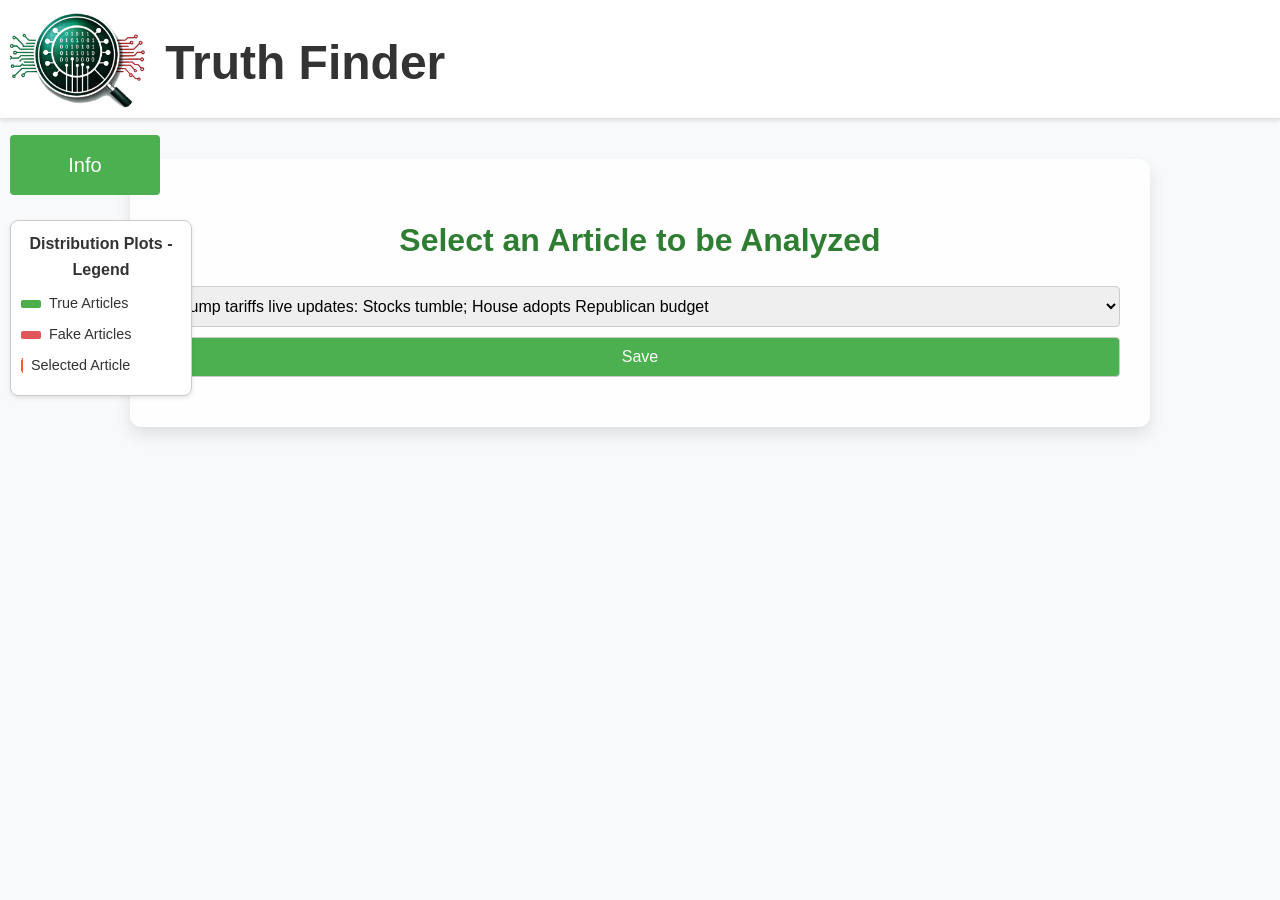
==== commit b58a6174: "Updated truth finder logo" ====
--- a/index.html
+++ b/index.html
@@ -34,24 +34,24 @@
       display: flex;
       align-items: center;
       padding: 10px 10px;
-      padding-bottom: 5px;
+      padding-bottom: 0px;
       background-color: #ffffff;  /* White background to contrast with a light gray body */
       box-shadow: 0 2px 4px rgba(0, 0, 0, 0.1); /* Subtle shadow for depth */
       border-bottom: 1px solid #e0e0e0; /* Optional: a thin bottom border for separation */
-      margin-bottom: 20px;
+      margin-bottom: 10px;
     }
 
     .logo {
-      height: 70px;      /* Adjust the height as needed */
+      height: 100px;      /* Adjust the height as needed */
       width: auto;       /* Maintain aspect ratio */
     }
 
     .app-title {
-      font-size: 1rem;
+      font-size: 3rem;
       font-weight: 600;
       color: #333;       /* Dark but neutral color */
       margin: 0;
-      margin-left: 10px;
+      margin-left: 20px;
       font-family: 'Montserrat', sans-serif; /* Modern, clean font - be sure to load it if using external fonts */
     }
 
@@ -502,7 +502,7 @@
       <!-- Replace the src value with the path to your logo image -->
       <img src="/static/truth_finder_logo.png" alt="Truth Finder Logo" class="logo">
     </div>
-    <h1 class="app-title">CSE-6242</h1>
+    <h1 class="app-title">Truth Finder</h1>
   </header>
 
   <!-- Fixed Information Button -->
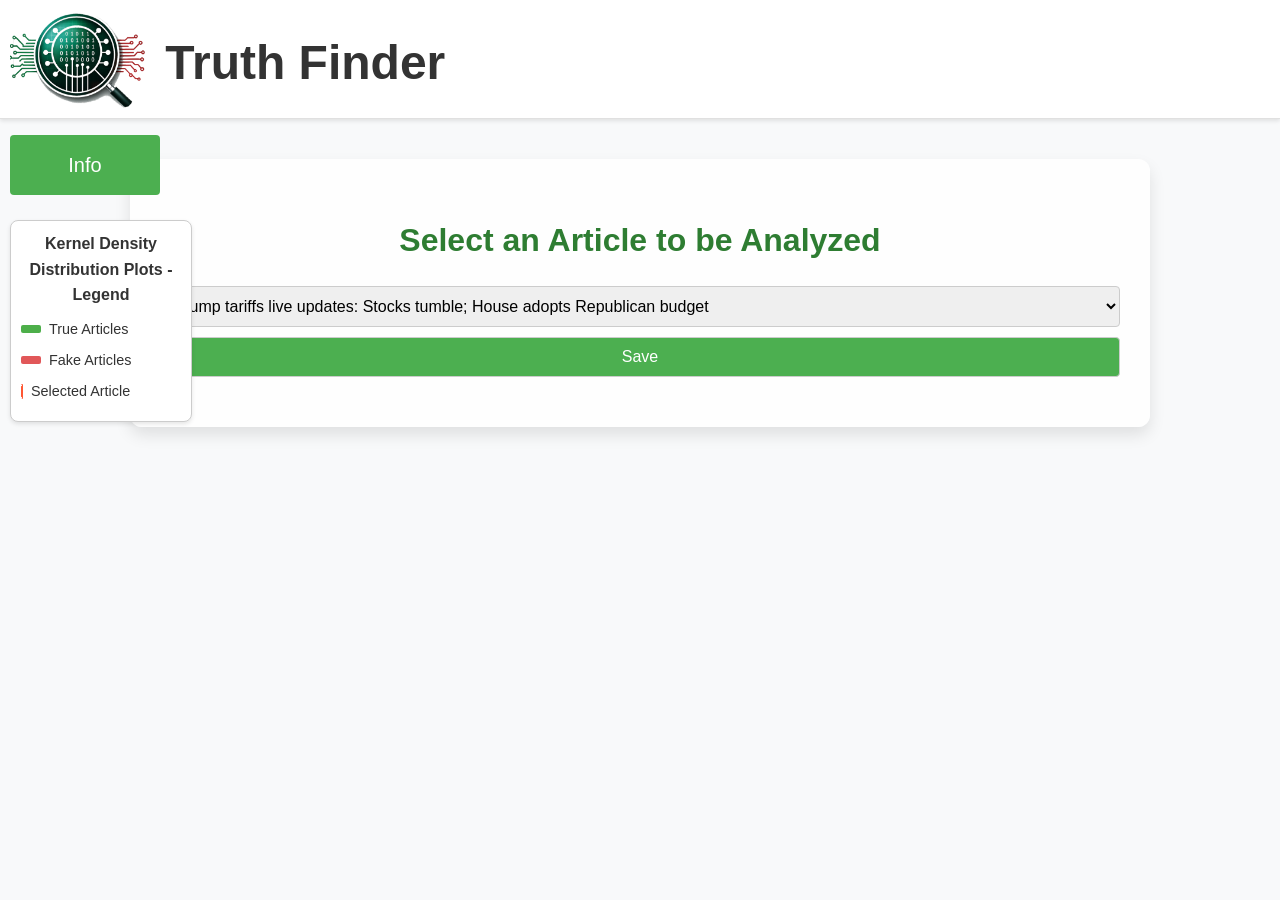
==== commit e212d0fa: "- Refactor index.html   - Update legend - Fix avg_polarity_style   - Reduce font size of scale label" ====
--- a/index.html
+++ b/index.html
@@ -557,7 +557,7 @@
 
   <!-- Floating legend container -->
   <div class="floating-legend">
-    <h4>Distribution Plots - Legend</h4>
+    <h4>Kernel Density Distribution Plots - Legend</h4>
     <div class="legend-item">
       <span class="legend-color green-line"></span>
       <span class="legend-label">True Articles</span>
@@ -711,62 +711,6 @@
         });
          
         document.getElementById("metricsDisplay").innerHTML = `
-              <div class="metric-card">
-                  <h4>Avg. Polarity</h4>
-                  <div class="metric-value">${result.avg_polarity}</div>
-                      <div id="avg-sentence-polarity-chart" class="chart-container">
-                        <!-- Scale container (won't be cleared by D3) -->
-                        <div class="subjectivity-scale">
-                          <div class="scale-track"></div>
-                          <div class="scale-indicator" style="left: ${(result.avg_polarity * 100+50)}%;">
-                            <div class="indicator-line"></div>
-                            <div class="indicator-dot"></div>
-                          </div>
-                          <div class="scale-label scale-label-0">-1</div>
-                          <div class="scale-label scale-label-1">1</div>
-                          <div class="scale-label scale-label-min" data-tooltip="Completely Negative">
-                              -1
-                          </div>
-                          <div class="scale-label scale-label-max" data-tooltip="Completely Positive">
-                              1
-                          </div>
-                          <div class="scale-instruction">Hover over ends of scale</div>
-                        </div>
-                        <!-- Chart will be inserted here -->
-                        <div class="chart-svg-container"></div>
-                      </div>
-                  <span class="tooltip">The overall polarity (sentiment) of an article as a whole. Completely Negative = -1, Completely Positive = 1.</span>
-              </div>
-                                  
-              <div class="metric-card">
-                  <h4>Avg. Subjectivity</h4>
-                  <div class="metric-value">${result.avg_subjectivity}</div>
-                  <div id="avg-sentence-subjectivity-chart" class="chart-container">
-                      <!-- Scale container -->
-                      <div class="subjectivity-scale">
-                          <!-- The scale track - blue gradient for objectivity/subjectivity -->
-                          <div class="scale-track"></div>
-                          
-                          <!-- The indicator for the current value -->
-                          <div class="scale-indicator" style="left: ${result.avg_subjectivity * 100}%;">
-                            <div class="indicator-line"></div>
-                            <div class="indicator-dot"></div>
-                          </div>
-                          <div class="scale-label scale-label-0">0</div>
-                          <div class="scale-label scale-label-1">1</div>
-                          <div class="scale-label scale-label-min" data-tooltip="More Factual Content">
-                              0
-                          </div>
-                          <div class="scale-label scale-label-max" data-tooltip="More Opinionated Content">
-                              1
-                          </div>
-                          <div class="scale-instruction">Hover over ends of scale</div>
-                        </div>
-                        <!-- Chart will be inserted here -->
-                        <div class="chart-svg-container"></div>
-                  </div>
-                  <span class="tooltip">The overall subjectivity (how much or how little an article expresses a personal viewpoint) of an article as a whole. More Factual Content = 0, More Opinionated Content = 1.</span>
-              </div>
               
               <div class="metric-card">
                   <h4>Polarity Score</h4>
@@ -825,9 +769,66 @@
                         <!-- Chart will be inserted here -->
                         <div class="chart-svg-container"></div>
                   </div>
-                  <span class="tooltip">The average subjectivity of the article's sentences. A more fine-grained measure of subjectivity.</span>
+                  <span class="tooltip">The overall subjectivity (how much or how little an article expresses a personal viewpoint) of an article as a whole. More Factual Content = 0, More Opinionated Content = 1.</span>
               </div>
-              
+
+              <div class="metric-card">
+                  <h4>Avg. Polarity</h4>
+                  <div class="metric-value">${result.avg_polarity}</div>
+                      <div id="avg-sentence-polarity-chart" class="chart-container">
+                        <!-- Scale container (won't be cleared by D3) -->
+                        <div class="subjectivity-scale">
+                          <div class="scale-track"></div>
+                          <div class="scale-indicator" style="left: ${(result.avg_polarity * 100+50)}%;">
+                            <div class="indicator-line"></div>
+                            <div class="indicator-dot"></div>
+                          </div>
+                          <div class="scale-label scale-label-0">-1</div>
+                          <div class="scale-label scale-label-1">1</div>
+                          <div class="scale-label scale-label-min" data-tooltip="Completely Negative">
+                              -1
+                          </div>
+                          <div class="scale-label scale-label-max" data-tooltip="Completely Positive">
+                              1
+                          </div>
+                          <div class="scale-instruction">Hover over ends of scale</div>
+                        </div>
+                        <!-- Chart will be inserted here -->
+                        <div class="chart-svg-container"></div>
+                      </div>
+                  <span class="tooltip">The average polarity (sentiment) of an article's sentences. A more fine-grained measure of polarity. Completely Negative = -1, Completely Positive = 1.</span>
+              </div>
+                                  
+              <div class="metric-card">
+                  <h4>Avg. Subjectivity</h4>
+                  <div class="metric-value">${result.avg_subjectivity}</div>
+                  <div id="avg-sentence-subjectivity-chart" class="chart-container">
+                      <!-- Scale container -->
+                      <div class="subjectivity-scale">
+                          <!-- The scale track - blue gradient for objectivity/subjectivity -->
+                          <div class="scale-track"></div>
+                          
+                          <!-- The indicator for the current value -->
+                          <div class="scale-indicator" style="left: ${result.avg_subjectivity * 100}%;">
+                            <div class="indicator-line"></div>
+                            <div class="indicator-dot"></div>
+                          </div>
+                          <div class="scale-label scale-label-0">0</div>
+                          <div class="scale-label scale-label-1">1</div>
+                          <div class="scale-label scale-label-min" data-tooltip="More Factual Content">
+                              0
+                          </div>
+                          <div class="scale-label scale-label-max" data-tooltip="More Opinionated Content">
+                              1
+                          </div>
+                          <div class="scale-instruction">Hover over ends of scale</div>
+                        </div>
+                        <!-- Chart will be inserted here -->
+                        <div class="chart-svg-container"></div>
+                  </div>
+                  <span class="tooltip">The average subjectivity of the article's sentences. A more fine-grained measure of subjectivity. More Factual Content = 0, More Opinionated Content = 1</span>
+              </div>
+
               <div class="metric-card">
                   <h4>Quotes Count</h4>
                   <div class="metric-value">${result.num_quotes}</div>
@@ -836,6 +837,7 @@
                   </div>
                   <span class="tooltip">An approximation of the number of quotations in an article. Counts number of times "said", "say", "told", and "tell" speech attributes appear in the article.</span>
               </div>
+              
               <div class="metric-card">
                   <h4>Word Count</h4>
                   <div class="metric-value">${result.word_count}</div>
@@ -845,6 +847,7 @@
                   </div>
                   <span class="tooltip">The length of an article.</span>
               </div>
+
               <div class="metric-card">
                   <h4>Readability</h4>
                   <div class="metric-value">${result.flesch_reading_ease}</div>
--- a/static/avg_polarity_style.css
+++ b/static/avg_polarity_style.css
@@ -169,7 +169,7 @@
     color: white;
     padding: 8px 12px;
     border-radius: 4px;
-    font-size: 14px;
+    font-size: 11px;
     font-weight: normal;
     white-space: nowrap;
     opacity: 0;
@@ -260,7 +260,7 @@
     color: white;
     padding: 8px 12px;
     border-radius: 4px;
-    font-size: 14px;
+    font-size: 11px;
     font-weight: normal;
     white-space: nowrap;
     opacity: 0;
@@ -358,7 +358,7 @@
     color: white;
     padding: 8px 12px;
     border-radius: 4px;
-    font-size: 14px;
+    font-size: 11px;
     font-weight: normal;
     white-space: nowrap;
     opacity: 0;
@@ -474,7 +474,7 @@
     color: white;
     padding: 6px 10px;
     border-radius: 4px;
-    font-size: 13px;
+    font-size: 11px;
     font-weight: normal;
     white-space: nowrap;
     opacity: 0;
